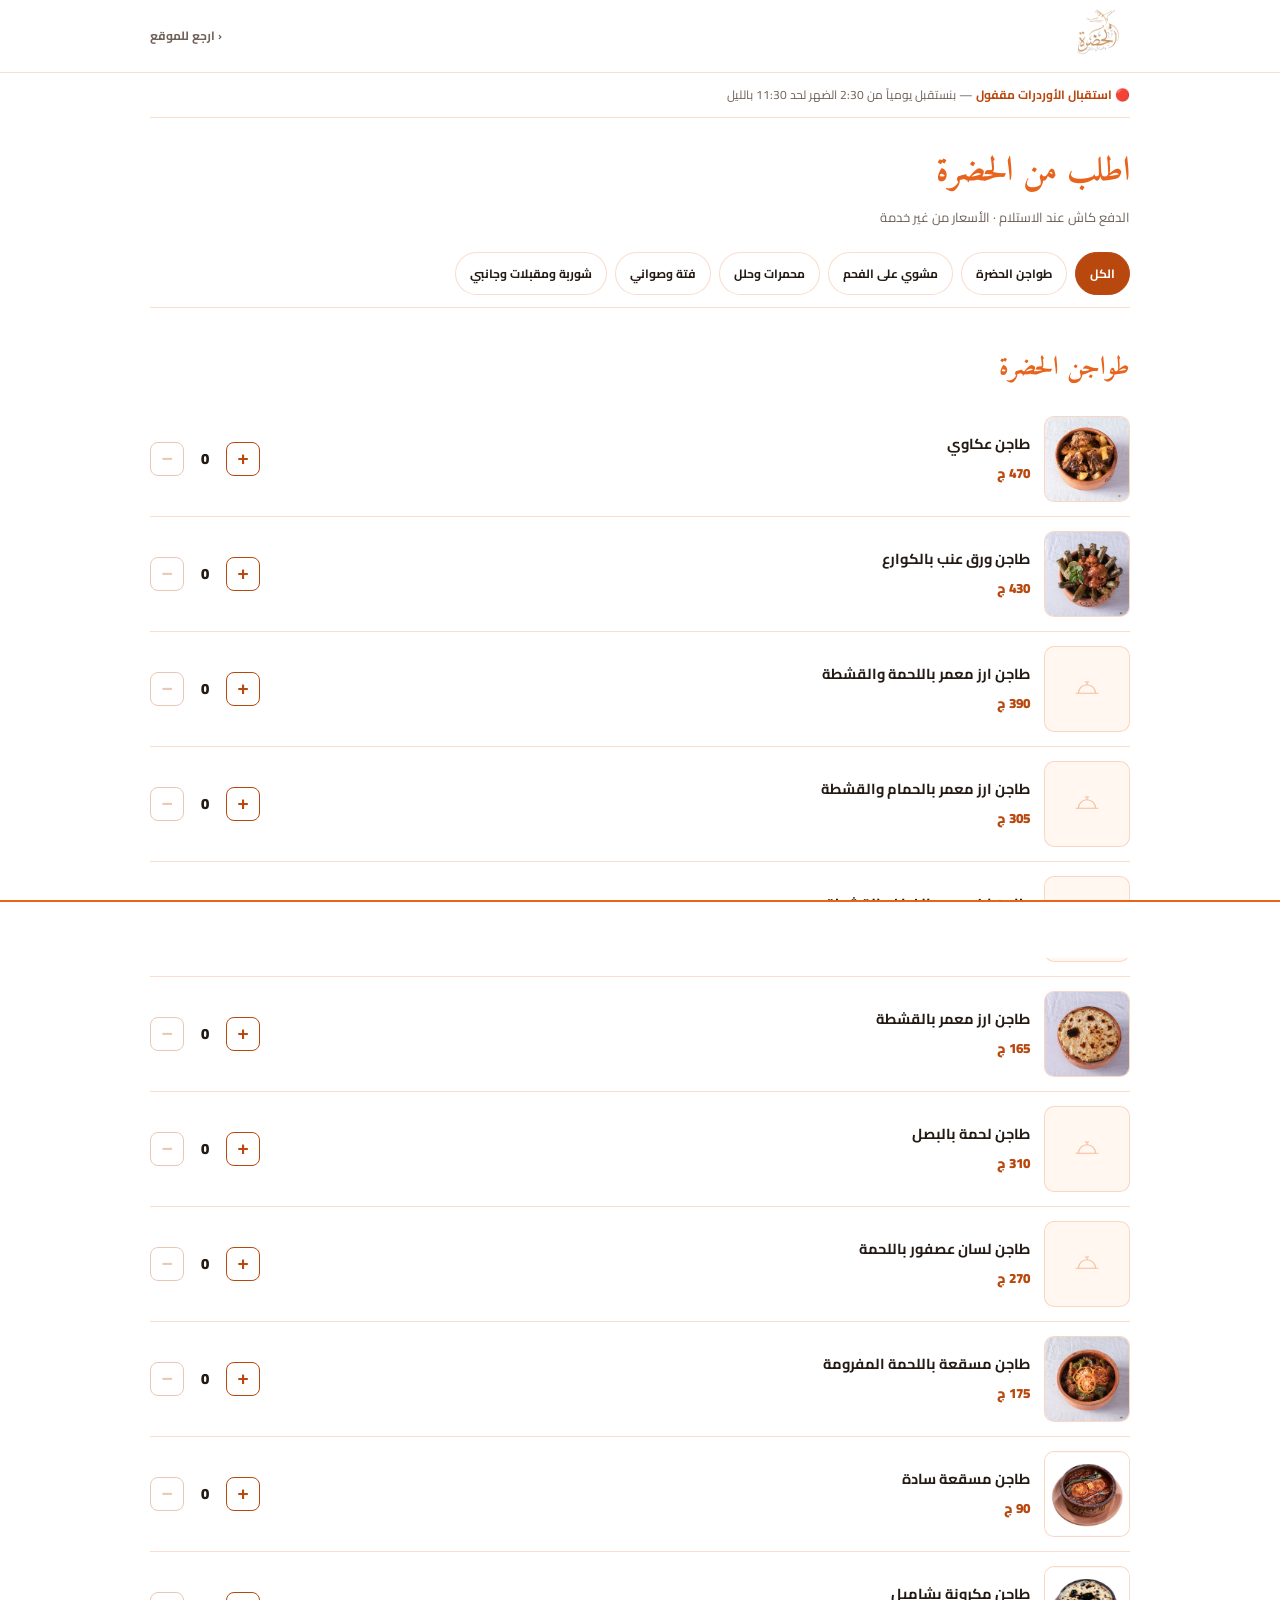
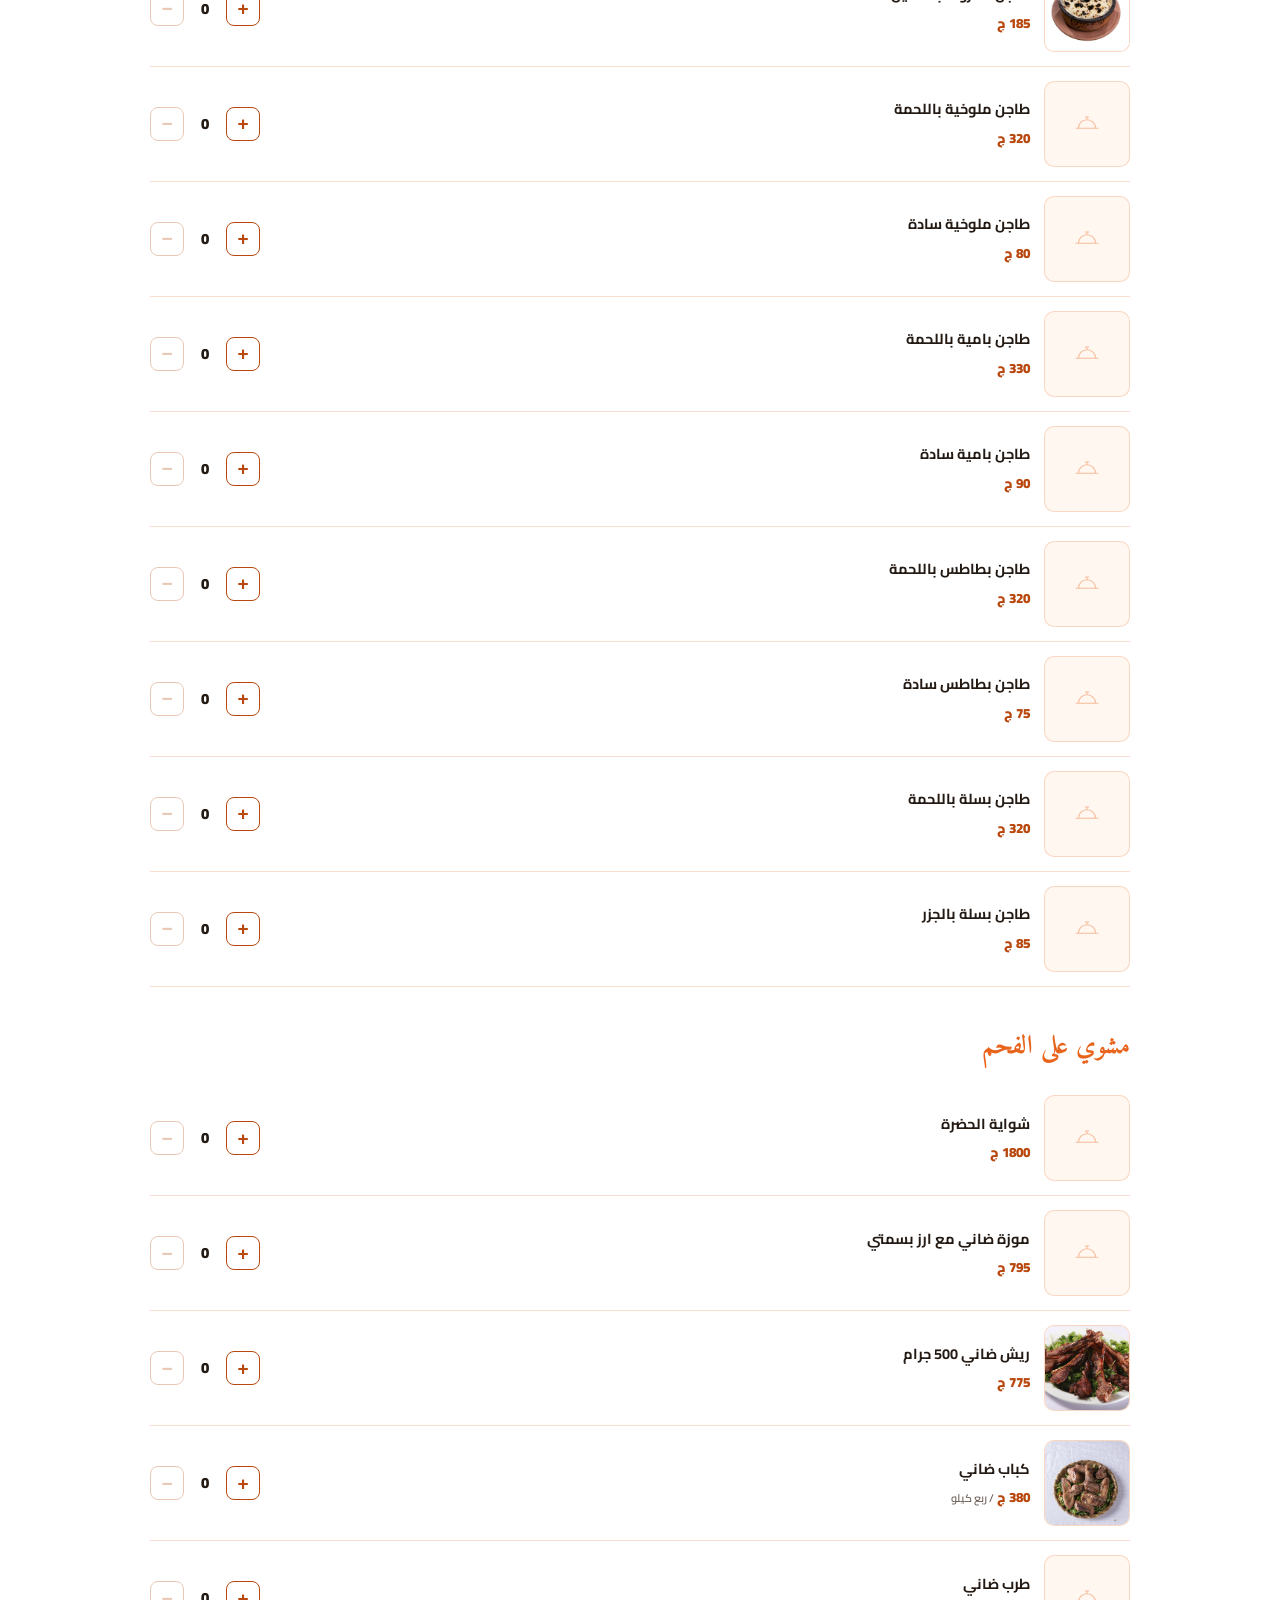
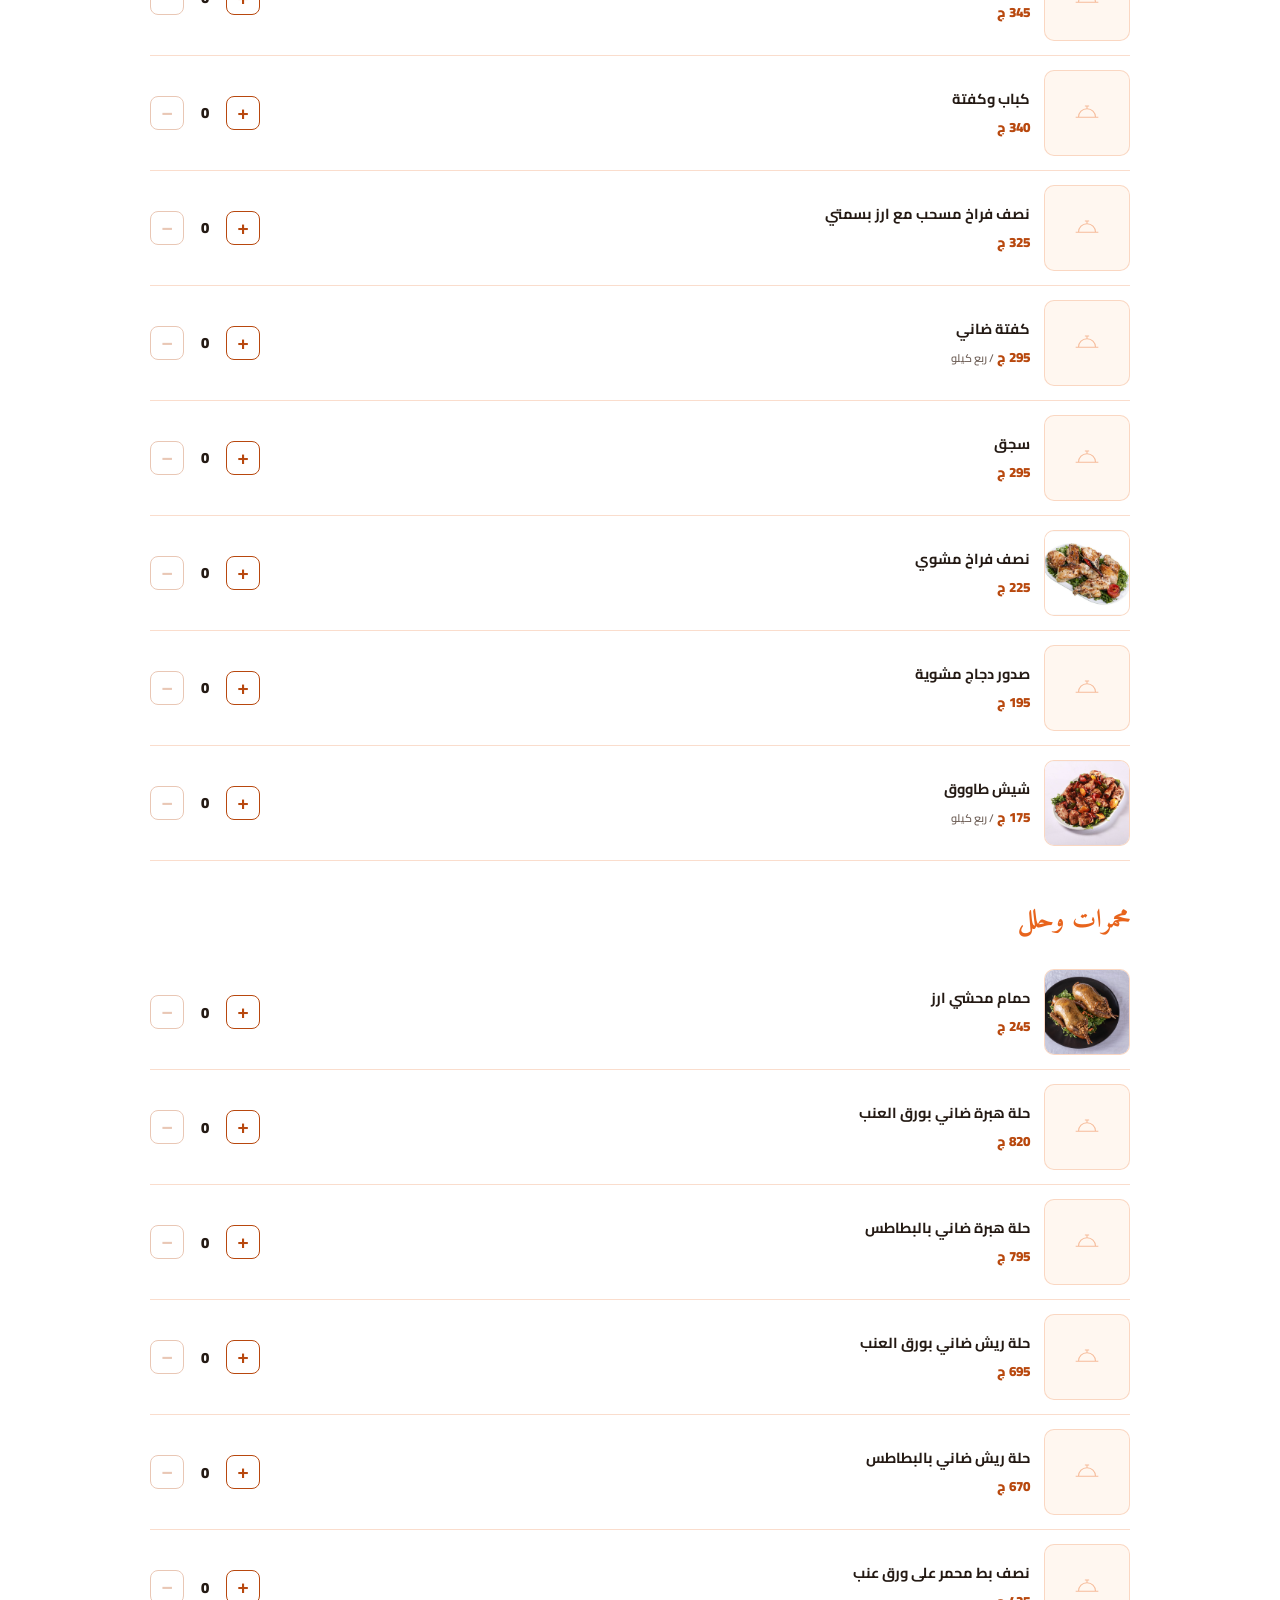
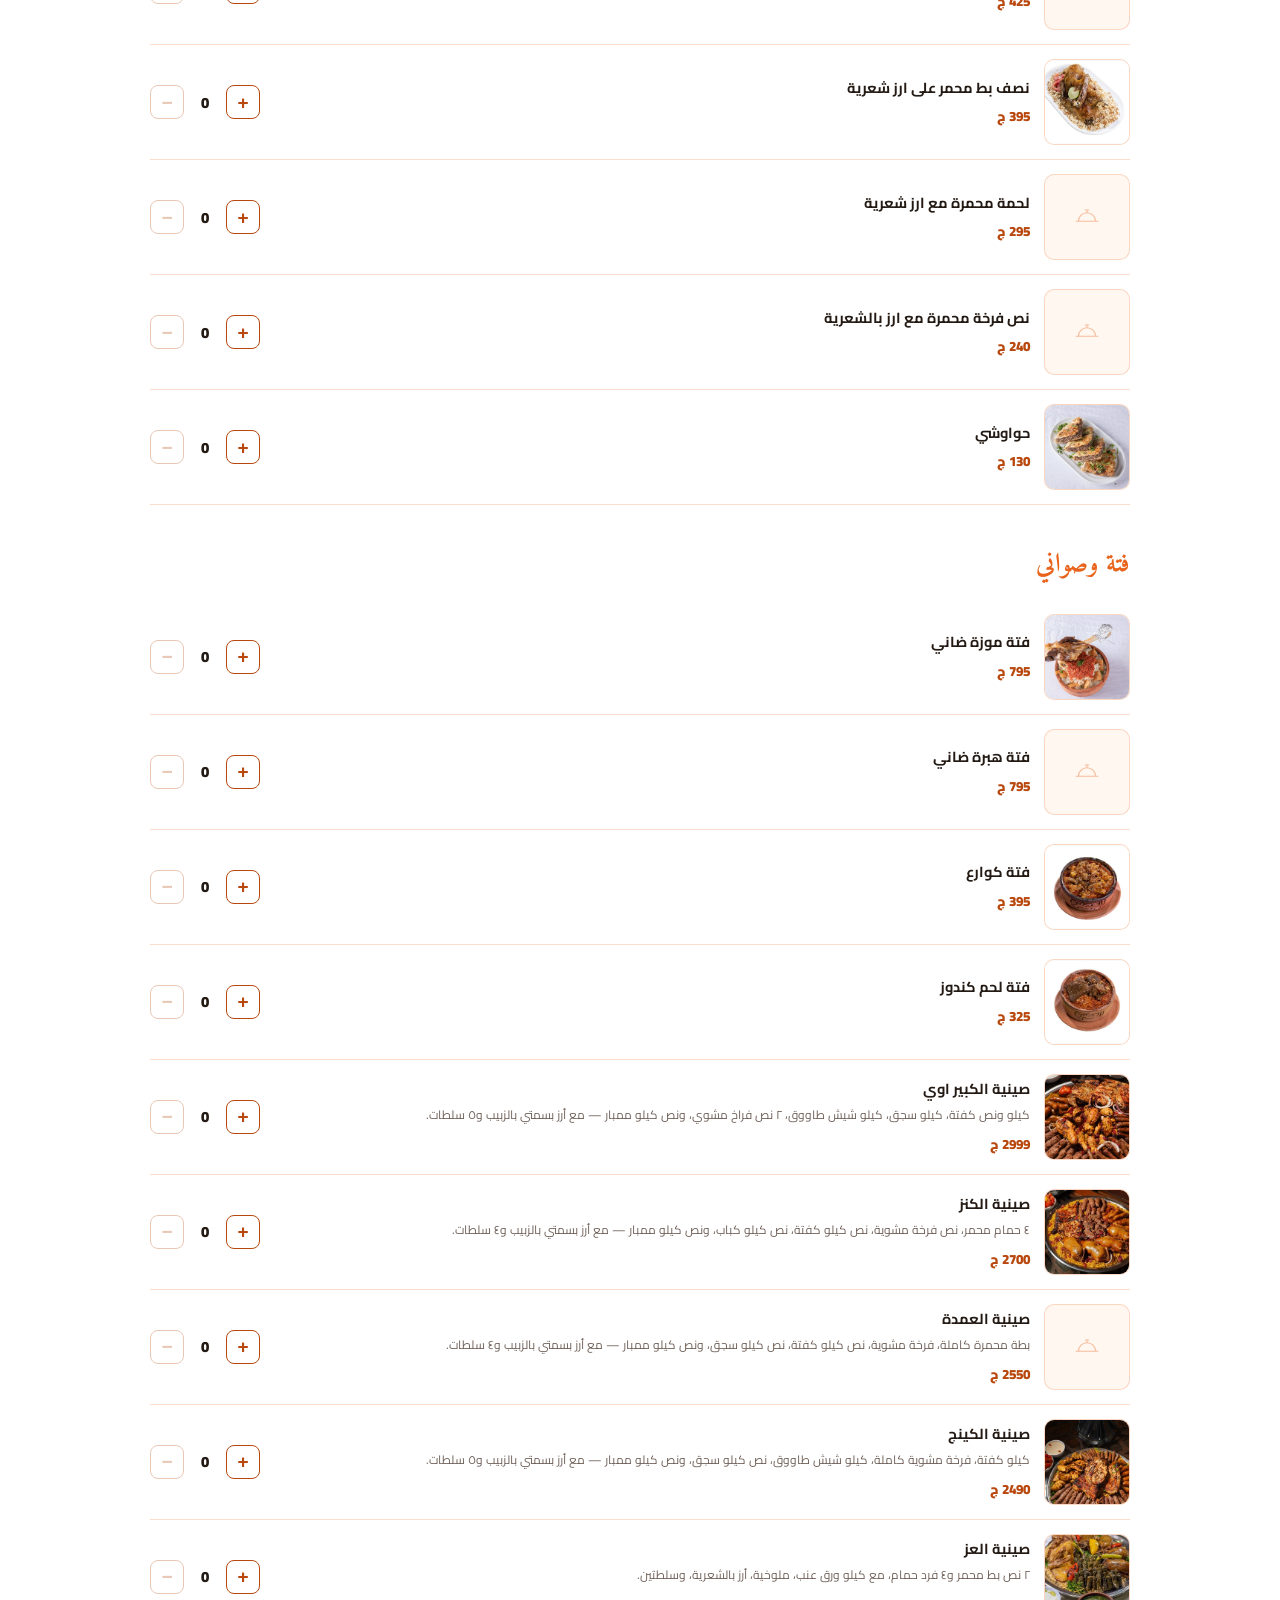
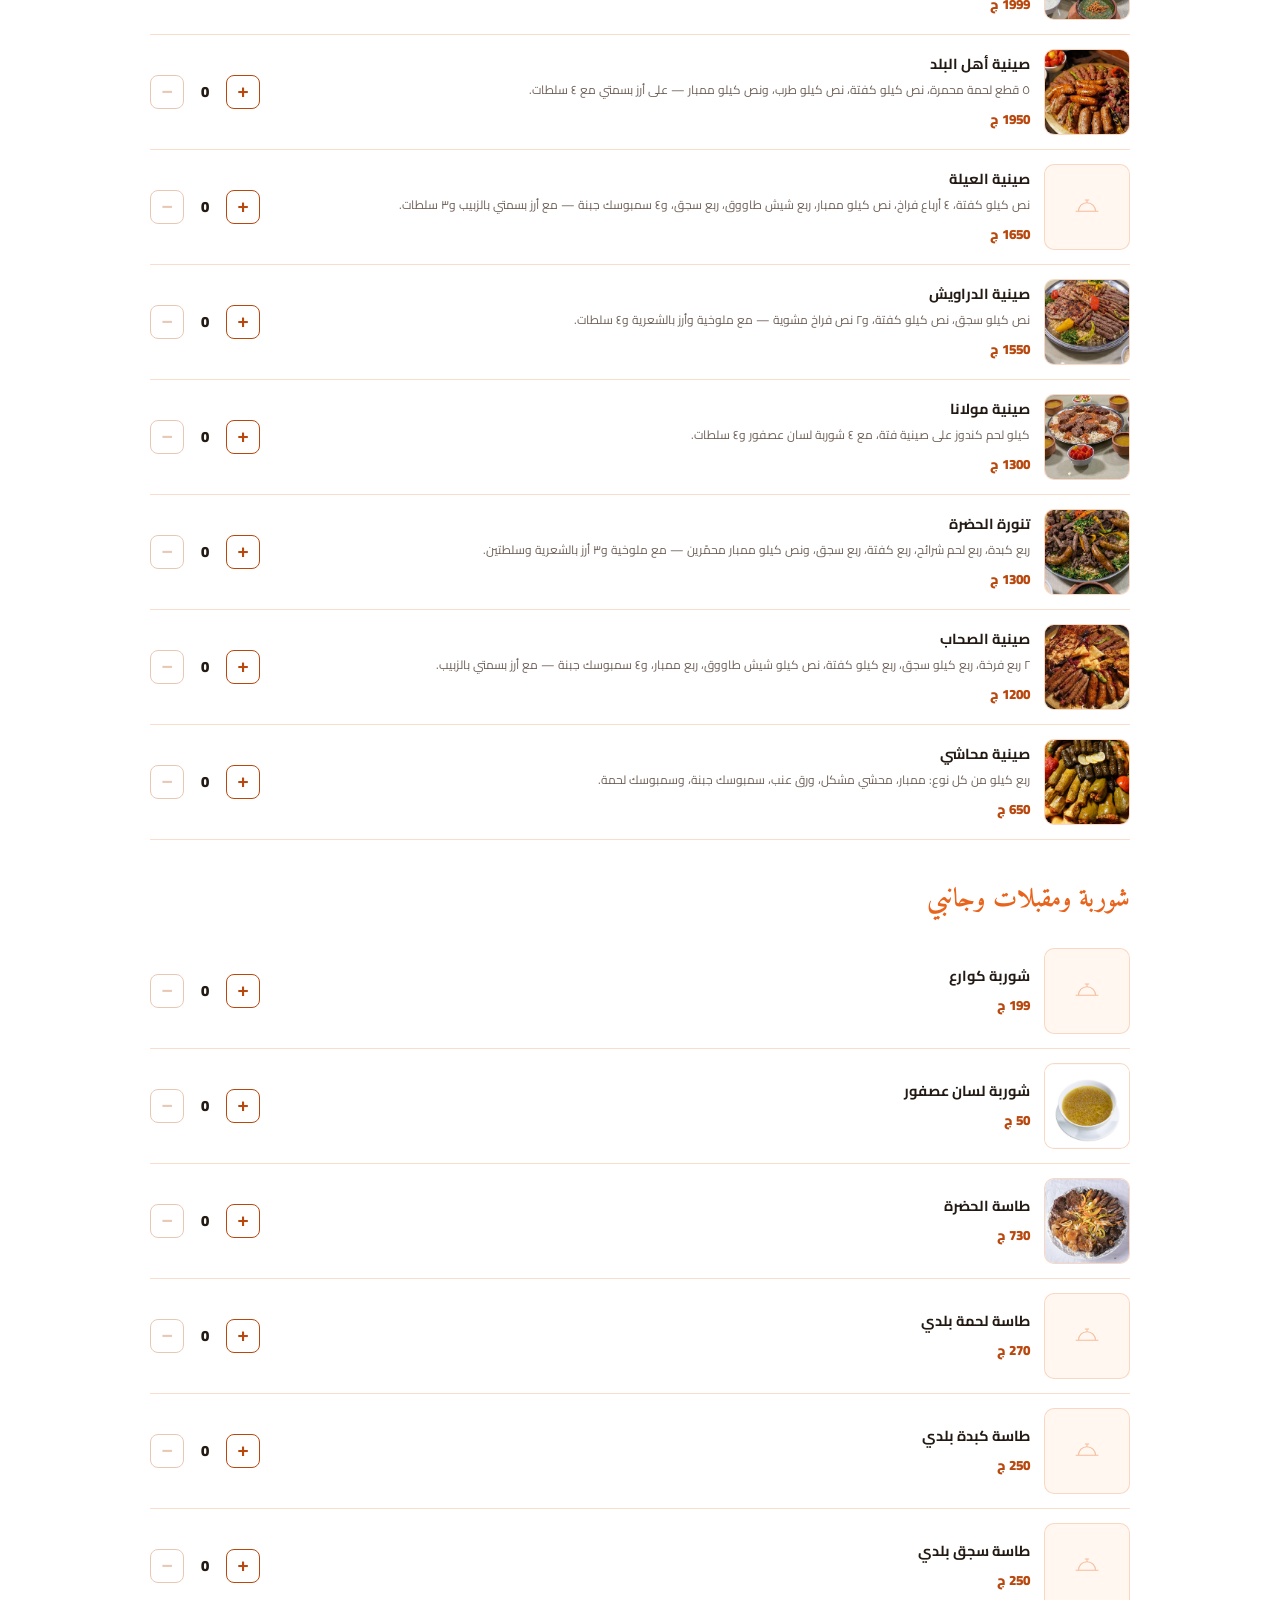
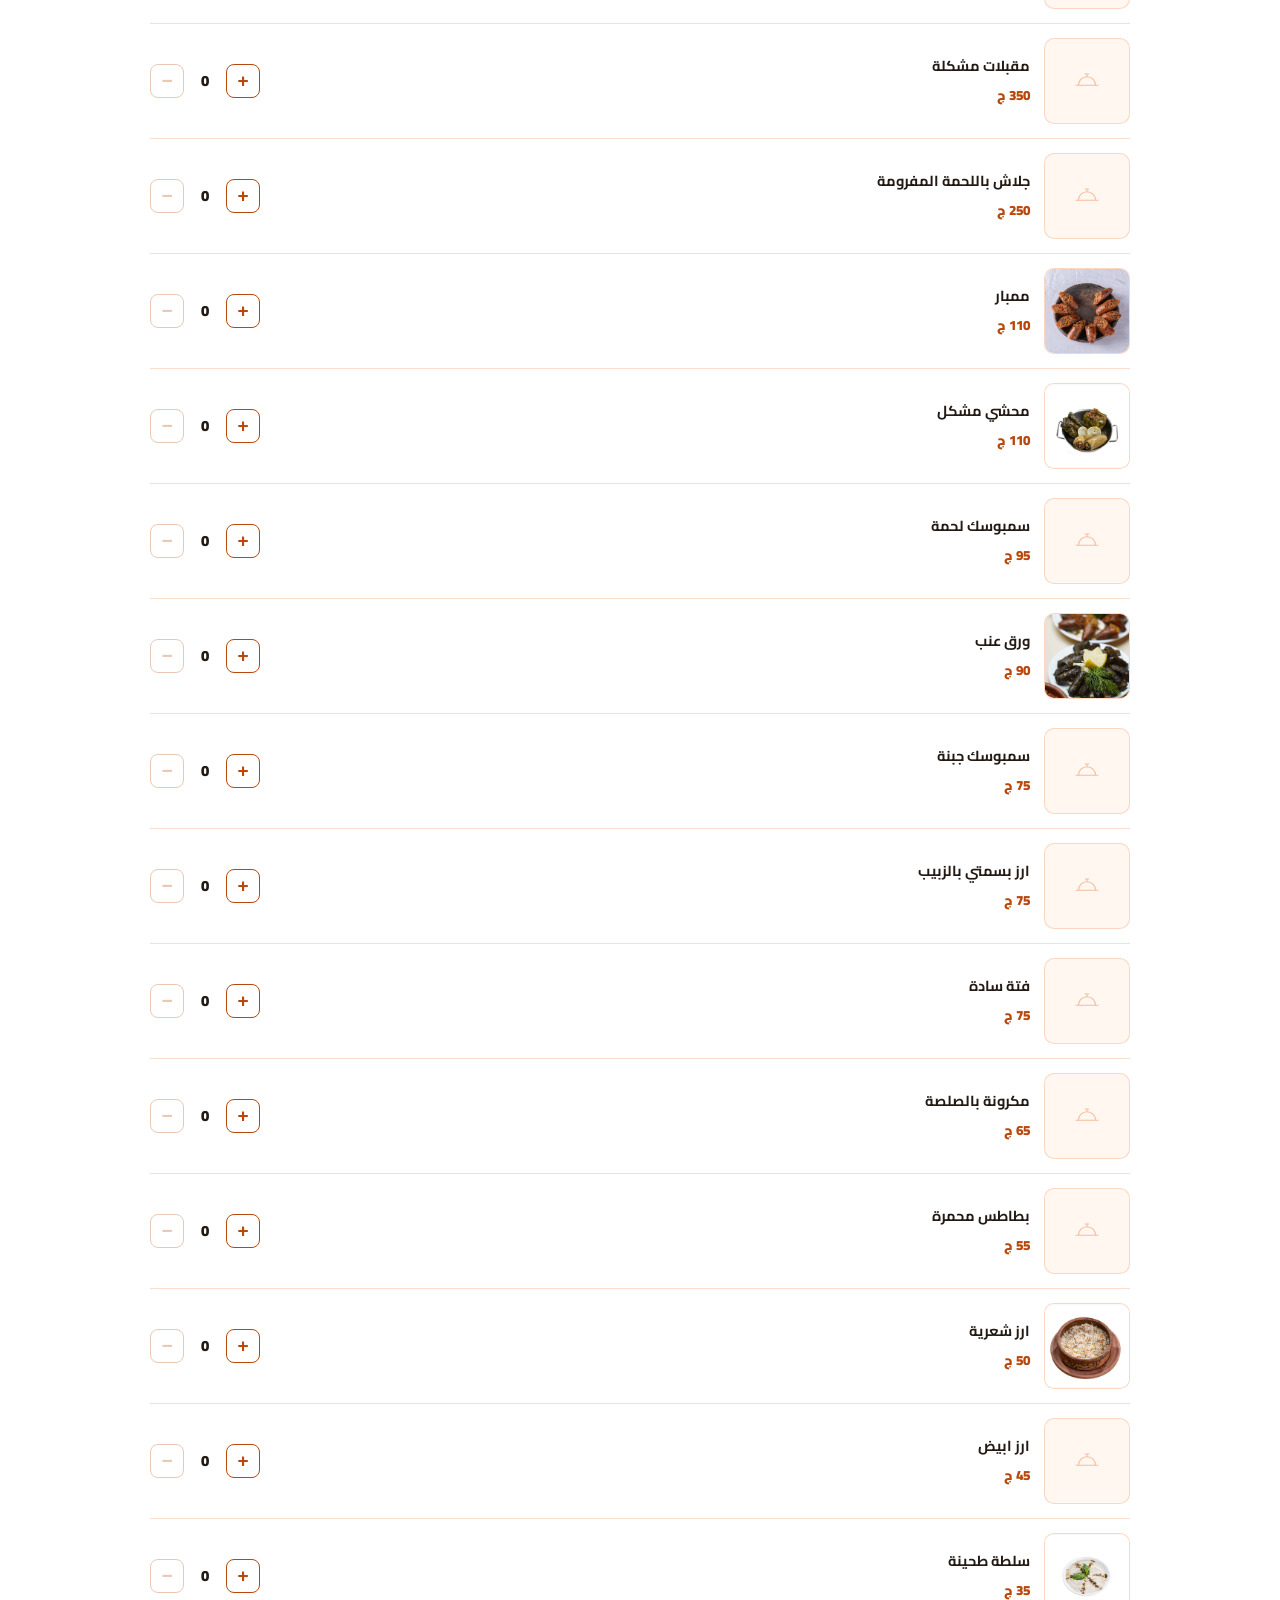
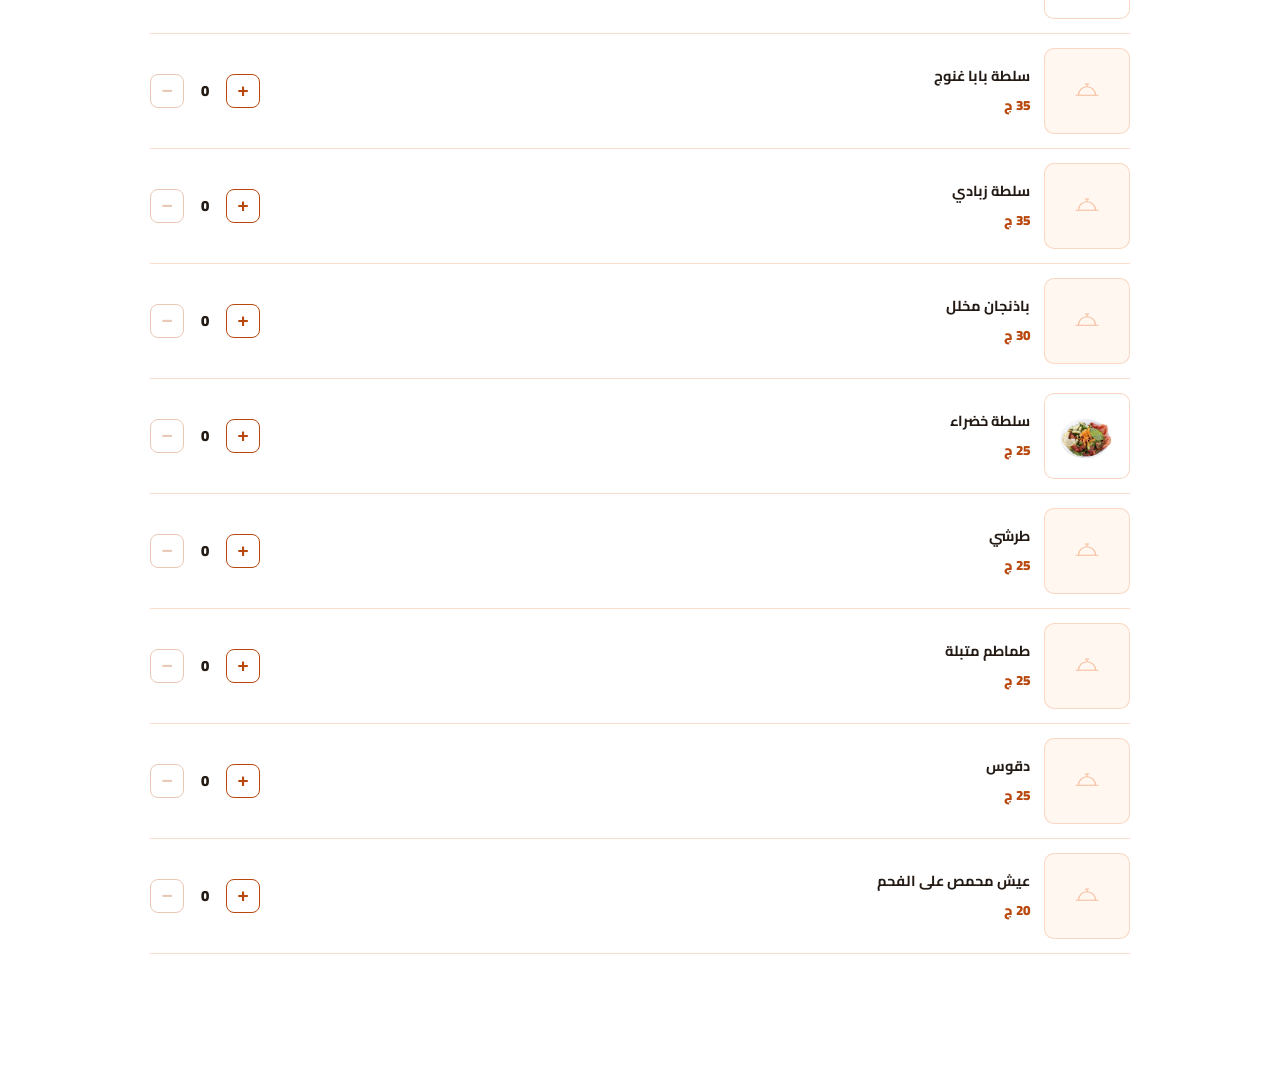
==== order.html @ b111dace "تحديث الموقع — 2026-09-20 16:50" ====
<!doctype html>
<html lang="ar" dir="rtl">
<head>
<meta charset="utf-8">
<meta name="viewport" content="width=device-width, initial-scale=1">
<meta name="theme-color" content="#ffffff">
<title>اطلب من الحضرة — توصيل مدينة نصر ومصر الجديدة</title>
<meta name="description" content="اطلب أكل الحضرة أونلاين — طواجن ومشاوي فحم ومحمرات وصواني. توصيل لـ57 منطقة، الدفع كاش عند الاستلام.">
<link rel="canonical" href="https://elhadragroup.com/order.html">
<link rel="icon" type="image/png" sizes="192x192" href="img/icon-192.png">
<link rel="apple-touch-icon" href="img/icon-192.png">
<link rel="preconnect" href="https://fonts.googleapis.com">
<link rel="preconnect" href="https://fonts.gstatic.com" crossorigin>
<link href="https://fonts.googleapis.com/css2?family=Amiri:wght@400;700&family=Cairo:wght@400;600;700;800;900&display=swap" rel="stylesheet">
<style>
:root{--bg:#ffffff;--surface:#fff7f0;--orange:#e8641c;--orange-deep:#b8480e;--ink:#241a14;--muted:#6f6058;--line:rgba(232,100,28,.22);--err:#c0392b}
*{box-sizing:border-box}
html,body{margin:0;padding:0}
body{background:var(--bg);color:var(--ink);font-family:"Cairo",system-ui,sans-serif;font-size:15px;line-height:1.7;padding-bottom:120px}
a{color:var(--orange-deep)}
.shell{width:min(calc(100% - 28px),980px);margin-inline:auto}
header.top{position:sticky;top:0;z-index:50;background:rgba(255,255,255,.97);border-bottom:1px solid var(--line);backdrop-filter:blur(6px)}
.top-in{display:flex;align-items:center;justify-content:space-between;gap:14px;min-height:66px}
.top-in img{width:64px;height:64px;object-fit:contain}
.back{font-size:12px;font-weight:700;color:var(--muted);text-decoration:none}
.hours{padding:12px 0;font-size:12px;color:var(--muted);border-bottom:1px solid var(--line)}
.hours b{color:var(--orange-deep)}
h1{font-family:"Amiri",serif;font-size:34px;margin:26px 0 4px;color:var(--orange)}
.sub{margin:0 0 12px;font-size:13px;color:var(--muted)}
.discount-badge{margin:0 0 18px;padding:10px 14px;background:var(--surface);border:1px solid var(--orange);border-radius:8px;font-size:13px;color:var(--ink)}
.discount-badge b{color:var(--orange-deep);font-weight:900}
.bar .sum b s{color:var(--muted);font-weight:600;font-size:13px;margin-inline-end:6px}
.tot.discount-row{color:var(--orange-deep);padding-top:0}
[hidden]{display:none!important}
.coupon-in{display:flex;gap:8px}
.coupon-in input{flex:1;text-transform:uppercase;letter-spacing:.5px;direction:ltr;text-align:right}
.coupon-in button{flex:0 0 auto;padding:0 18px;border:1px solid var(--orange-deep);background:var(--bg);color:var(--orange-deep);font:900 13px "Cairo",sans-serif;cursor:pointer;border-radius:8px}
.coupon-msg{min-height:0;margin:6px 0 0;font-size:12px;font-weight:700}
.coupon-msg.ok{color:var(--orange-deep)}
.coupon-msg.bad{color:var(--err)}
.cats{position:sticky;top:66px;z-index:40;display:flex;gap:8px;overflow-x:auto;padding:12px 0;background:var(--bg);border-bottom:1px solid var(--line);scrollbar-width:none}
.cats::-webkit-scrollbar{display:none}
.cats button{flex:0 0 auto;padding:9px 14px;border:1px solid var(--line);background:var(--bg);color:var(--ink);font:700 12px "Cairo",sans-serif;cursor:pointer;border-radius:999px}
.cats button.on{background:var(--orange-deep);color:#fff;border-color:var(--orange-deep)}
h2.cat{font-family:"Amiri",serif;font-size:26px;color:var(--orange);margin:30px 0 12px;padding-top:8px}
.item{display:grid;grid-template-columns:86px 1fr auto;gap:14px;align-items:center;padding:14px 0;border-bottom:1px solid var(--line)}
.thumb{width:86px;height:86px;border-radius:10px;overflow:hidden;background:var(--surface);border:1px solid var(--line)}
.thumb img{width:100%;height:100%;object-fit:cover;display:block}
.thumb.empty{display:flex;align-items:center;justify-content:center}
.thumb.empty svg{width:34px;height:34px;stroke:var(--orange);opacity:.4;fill:none;stroke-width:1.5}
.item h3{margin:0 0 3px;font-size:14.5px;font-weight:700;color:var(--ink)}
.item .desc{margin:0 0 6px;font-size:12px;color:var(--muted);line-height:1.65}
.item .price{font-size:13.5px;color:var(--orange-deep);font-weight:900}
.item .price small{color:var(--muted);font-weight:600;font-size:11px}
.step{display:flex;align-items:center;gap:10px}
.step button{width:34px;height:34px;border:1px solid var(--orange-deep);background:var(--bg);color:var(--orange-deep);font-size:19px;font-weight:900;line-height:1;cursor:pointer;border-radius:8px}
.step button:disabled{opacity:.3;cursor:default}
.step .q{min-width:22px;text-align:center;font-weight:900}
.bar{position:fixed;left:0;right:0;bottom:0;z-index:60;background:var(--bg);border-top:1px solid var(--orange);padding:12px 0;box-shadow:0 -6px 24px rgba(36,26,20,.08)}
.bar-in{display:flex;align-items:center;justify-content:space-between;gap:14px}
.bar .sum{font-size:12px;color:var(--muted)}
.bar .sum b{display:block;font-size:17px;color:var(--orange-deep)}
.wabtn{padding:13px 22px;border:0;background:var(--orange-deep);color:#fff;font:900 14px "Cairo",sans-serif;cursor:pointer;border-radius:8px}
.wabtn:disabled{opacity:.5;cursor:default}
.mask{position:fixed;inset:0;z-index:70;background:rgba(36,26,20,.55);display:none}
.mask.on{display:block}
.sheet{position:fixed;left:0;right:0;bottom:0;z-index:80;max-height:92vh;overflow-y:auto;background:var(--bg);border-top:2px solid var(--orange);transform:translateY(100%);transition:transform .25s}
.sheet.on{transform:none}
.sheet-in{width:min(calc(100% - 28px),620px);margin-inline:auto;padding:22px 0 34px}
.sheet h3{display:flex;align-items:center;gap:8px;font-family:"Amiri",serif;font-size:24px;color:var(--orange);margin:0 0 14px}
.lines{margin:0 0 16px;font-size:13px}
.lines div{display:flex;justify-content:space-between;gap:10px;padding:5px 0;border-bottom:1px solid var(--line)}
.tot{display:flex;justify-content:space-between;font-size:15px;font-weight:900;color:var(--ink);padding:10px 0 16px}
label{display:block;margin:12px 0 5px;font-size:12px;font-weight:700;color:var(--orange-deep)}
input,select,textarea{width:100%;padding:12px;background:var(--bg);border:1px solid var(--line);color:var(--ink);font:400 14px "Cairo",sans-serif;border-radius:8px}
input.err,select.err,textarea.err{border-color:var(--err)}
textarea{min-height:74px;resize:vertical}
.msg{display:none;margin:14px 0 0;padding:11px;background:#fdecea;border:1px solid var(--err);color:#8c2a1e;font-size:13px;border-radius:8px}
.msg.on{display:block}
.note{margin:14px 0 0;font-size:12px;color:var(--muted);line-height:1.9}
.closed{margin:0 0 16px;padding:12px;background:#fdecea;border:1px solid var(--err);color:#8c2a1e;font-size:13px;border-radius:8px}
.x{background:none;border:0;color:var(--muted);font-size:26px;cursor:pointer;margin-inline-start:auto;line-height:1}
@media(max-width:520px){h1{font-size:28px}.item{grid-template-columns:66px 1fr auto;gap:10px}.thumb{width:66px;height:66px}.item .desc{font-size:11.5px}}
</style>
  <script>
  /* كود الخصم من اللينك (?code=): نشيله من العنوان قبل pixel.js، عشان PageView بيبعت
     عنوان الصفحة لميتا والكود سري. التحقق منه بيحصل تحت (runCoupon). */
  (function () {
    try {
      var u = new URL(location.href), c = u.searchParams.get('code');
      if (c === null) return;
      window.ehUrlCoupon = c;
      u.searchParams.delete('code');
      history.replaceState(history.state, '', u.pathname + u.search + u.hash);
    } catch (e) {}
  })();
  </script>
  <script src="pixel.js"></script>
</head>
<body>
<noscript><img height="1" width="1" style="display:none" alt=""
  src="https://www.facebook.com/tr?id=423846121992439&ev=PageView&noscript=1"></noscript>
<header class="top"><div class="shell top-in">
  <a href="index.html" aria-label="الحضرة"><img src="img/logo.png" alt="شعار الحضرة" width="64" height="64"></a>
  <a class="back" href="index.html">‹ ارجع للموقع</a>
</div></header>

<div class="shell">
  <div class="hours" id="hoursNote"></div>
  <h1>اطلب من الحضرة</h1>
  <p class="sub">الدفع كاش عند الاستلام · الأسعار من غير خدمة</p>
</div>

<div class="shell"><div class="cats" id="cats"></div></div>
<div class="shell" id="menu"></div>

<div class="bar" id="bar" hidden><div class="shell bar-in">
  <div class="sum"><span id="barCount">0 صنف</span><b id="barTotal">0 ج</b></div>
  <button class="wabtn" id="openSheet" type="button">اتمم الأوردر</button>
</div></div>

<div class="mask" id="mask"></div>
<section class="sheet" id="sheet" aria-hidden="true"><div class="sheet-in" id="sheetIn"></div></section>

<script src="order-client.js"></script>
<script>
var MENU = [
 {
  "key": "tajin",
  "label": "طواجن الحضرة",
  "items": [
   {
    "id": "i1",
    "n": "طاجن عكاوي",
    "d": "عكاوي بقري مع خلطة الحضرة، بصل، طماطم، وبطاطس.",
    "p": 470,
    "unit": "",
    "img": "dish-tagen-okawi.jpg"
   },
   {
    "id": "i2",
    "n": "طاجن ورق عنب بالكوارع",
    "d": "ورق عنب محشو أرز خاص مع كوارع وصوص طماطم بالثوم.",
    "p": 430,
    "unit": "",
    "img": "dish-warak-enab-kawaree.jpg"
   },
   {
    "id": "i3",
    "n": "طاجن ارز معمر باللحمة والقشطة",
    "d": "أرز مصري بالقشطة ومكعبات لحم بقري بجوزة الطيب.",
    "p": 390,
    "unit": "",
    "img": ""
   },
   {
    "id": "i4",
    "n": "طاجن ارز معمر بالحمام والقشطة",
    "d": "أرز مصري بالقشطة وقطع الحمام بجوزة الطيب.",
    "p": 305,
    "unit": "",
    "img": ""
   },
   {
    "id": "i5",
    "n": "طاجن ارز معمر بالفراخ والقشطة",
    "d": "نفس الأرز المعمّر، بس بشرائح صدور الفراخ.",
    "p": 270,
    "unit": "",
    "img": ""
   },
   {
    "id": "i6",
    "n": "طاجن ارز معمر بالقشطة",
    "d": "أرز مصري متشرّب قشطة، بيتحمّر في الفرن لحد ما وشه يستوي.",
    "p": 165,
    "unit": "",
    "img": "dish-roz-moammar.jpg"
   },
   {
    "id": "i7",
    "n": "طاجن لحمة بالبصل",
    "d": "لحمة بتستوي على نار هادية مع بصل كتير لحد ما تبقى طرية.",
    "p": 310,
    "unit": "",
    "img": ""
   },
   {
    "id": "i8",
    "n": "طاجن لسان عصفور باللحمة",
    "d": "لسان عصفور في مرقة اللحمة، بيتحمّر في الفرن.",
    "p": 270,
    "unit": "",
    "img": ""
   },
   {
    "id": "i9",
    "n": "طاجن مسقعة باللحمة المفرومة",
    "d": "شرائح باذنجان مقلي بطبقات مع لحم مفروم وصوص طماطم.",
    "p": 175,
    "unit": "",
    "img": "dish-mosaqaa-lahma.jpg"
   },
   {
    "id": "i10",
    "n": "طاجن مسقعة سادة",
    "d": "شرائح باذنجان مقلي في صوص طماطم — نفس المسقعة من غير لحمة.",
    "p": 90,
    "unit": "",
    "img": "dish-mosaqaa-sada.jpg"
   },
   {
    "id": "i11",
    "n": "طاجن مكرونة بشاميل",
    "d": "مكرونة بالبشاميل، بتتحمّر لحد ما وشها يبقى دهبي.",
    "p": 185,
    "unit": "",
    "img": "dish-macarona-bechamel.jpg"
   },
   {
    "id": "i12",
    "n": "طاجن ملوخية باللحمة",
    "d": "ملوخية خضراء بالثوم والكزبرة، ومعاها قطع لحمة.",
    "p": 320,
    "unit": "",
    "img": ""
   },
   {
    "id": "i13",
    "n": "طاجن ملوخية سادة",
    "d": "ملوخية خضراء بالثوم والكزبرة.",
    "p": 80,
    "unit": "",
    "img": ""
   },
   {
    "id": "i14",
    "n": "طاجن بامية باللحمة",
    "d": "بامية في صوص طماطم مع قطع لحمة.",
    "p": 330,
    "unit": "",
    "img": ""
   },
   {
    "id": "i15",
    "n": "طاجن بامية سادة",
    "d": "بامية في صوص طماطم بالثوم.",
    "p": 90,
    "unit": "",
    "img": ""
   },
   {
    "id": "i16",
    "n": "طاجن بطاطس باللحمة",
    "d": "شرائح بطاطس في صوص طماطم مع قطع لحمة.",
    "p": 320,
    "unit": "",
    "img": ""
   },
   {
    "id": "i17",
    "n": "طاجن بطاطس سادة",
    "d": "شرائح بطاطس في صوص طماطم.",
    "p": 75,
    "unit": "",
    "img": ""
   },
   {
    "id": "i18",
    "n": "طاجن بسلة باللحمة",
    "d": "بسلة وجزر في صوص طماطم مع قطع لحمة.",
    "p": 320,
    "unit": "",
    "img": ""
   },
   {
    "id": "i19",
    "n": "طاجن بسلة بالجزر",
    "d": "بسلة وجزر مكعبات في صوص طماطم.",
    "p": 85,
    "unit": "",
    "img": ""
   }
  ]
 },
 {
  "key": "grill",
  "label": "مشوي على الفحم",
  "items": [
   {
    "id": "i20",
    "n": "شواية الحضرة",
    "d": "تشكيلة من الريش الضاني والكباب والكفتة والشيش طاووق — تتقدم مع أرز بسمتي و٤ سلطات.",
    "p": 1800,
    "unit": "",
    "img": ""
   },
   {
    "id": "i21",
    "n": "موزة ضاني مع ارز بسمتي",
    "d": "موزة ضاني مشوية على الفحم، وجنبها أرز بسمتي أصفر.",
    "p": 795,
    "unit": "",
    "img": ""
   },
   {
    "id": "i22",
    "n": "ريش ضاني 500 جرام",
    "d": "ريش ضاني بتتبيلة الحضرة الخاصة.",
    "p": 775,
    "unit": "",
    "img": "dish-rish-dany.jpg"
   },
   {
    "id": "i23",
    "n": "كباب ضاني",
    "d": "مكعبات لحم ضاني بلدي مشوية على الفحم.",
    "p": 380,
    "unit": "/ ربع كيلو",
    "img": "dish-kabab-dany.jpg"
   },
   {
    "id": "i24",
    "n": "طرب ضاني",
    "d": "لحم مفروم ملفوف في الشحمة، بتسيح على الفحم وتدي طعم مميز.",
    "p": 345,
    "unit": "",
    "img": ""
   },
   {
    "id": "i25",
    "n": "كباب وكفتة",
    "d": "نص كباب ونص كفتة على الفحم — لو مش عارف تختار.",
    "p": 340,
    "unit": "",
    "img": ""
   },
   {
    "id": "i26",
    "n": "نصف فراخ مسحب مع ارز بسمتي",
    "d": "نص فرخة مسحّبة من العضم، مشوية ومعاها أرز بسمتي.",
    "p": 325,
    "unit": "",
    "img": ""
   },
   {
    "id": "i27",
    "n": "كفتة ضاني",
    "d": "لحم ضاني مفروم مشوي على السيخ.",
    "p": 295,
    "unit": "/ ربع كيلو",
    "img": ""
   },
   {
    "id": "i28",
    "n": "سجق",
    "d": "سجق شرقي مشوي على الفحم.",
    "p": 295,
    "unit": "",
    "img": ""
   },
   {
    "id": "i29",
    "n": "نصف فراخ مشوي",
    "d": "نصف فرخة مشوية على الفحم.",
    "p": 225,
    "unit": "",
    "img": "dish-nos-farkha.jpg"
   },
   {
    "id": "i30",
    "n": "صدور دجاج مشوية",
    "d": "صدور فراخ متبّلة ومشوية على الفحم.",
    "p": 195,
    "unit": "",
    "img": ""
   },
   {
    "id": "i31",
    "n": "شيش طاووق",
    "d": "مكعبات صدور فراخ متبّلة ومشوية على الفحم.",
    "p": 175,
    "unit": "/ ربع كيلو",
    "img": "dish-shish-tawook.jpg"
   }
  ]
 },
 {
  "key": "oven",
  "label": "محمرات وحلل",
  "items": [
   {
    "id": "i32",
    "n": "حمام محشي ارز",
    "d": "حمام محشو أرز مصري بالقرفة وجوزة الطيب — يتقدم مع بطاطس محمرة.",
    "p": 245,
    "unit": "",
    "img": "dish-hamam.jpg"
   },
   {
    "id": "i33",
    "n": "حلة هبرة ضاني بورق العنب",
    "d": "هبرة ضاني بتستوي في الحلة على مهل مع ورق العنب.",
    "p": 820,
    "unit": "",
    "img": ""
   },
   {
    "id": "i34",
    "n": "حلة هبرة ضاني بالبطاطس",
    "d": "هبرة ضاني بتستوي في الحلة على مهل مع البطاطس.",
    "p": 795,
    "unit": "",
    "img": ""
   },
   {
    "id": "i35",
    "n": "حلة ريش ضاني بورق العنب",
    "d": "ريش ضاني في الحلة مع ورق العنب.",
    "p": 695,
    "unit": "",
    "img": ""
   },
   {
    "id": "i36",
    "n": "حلة ريش ضاني بالبطاطس",
    "d": "ريش ضاني في الحلة مع البطاطس.",
    "p": 670,
    "unit": "",
    "img": ""
   },
   {
    "id": "i37",
    "n": "نصف بط محمر على ورق عنب",
    "d": "نص بطة محمّرة، متقدّمة على فرشة ورق عنب.",
    "p": 425,
    "unit": "",
    "img": ""
   },
   {
    "id": "i38",
    "n": "نصف بط محمر على ارز شعرية",
    "d": "نص بطة محمّرة مع أرز بالشعرية.",
    "p": 395,
    "unit": "",
    "img": "dish-half-duck.jpg"
   },
   {
    "id": "i39",
    "n": "لحمة محمرة مع ارز شعرية",
    "d": "شرائح لحم بقري متبّلة بالبصل والبهارات.",
    "p": 295,
    "unit": "",
    "img": ""
   },
   {
    "id": "i40",
    "n": "نص فرخة محمرة مع ارز بالشعرية",
    "d": "نص فرخة محمّرة في الفرن مع أرز بالشعرية.",
    "p": 240,
    "unit": "",
    "img": ""
   },
   {
    "id": "i41",
    "n": "حواوشي",
    "d": "لحم بقري مفروم مع بصل وفلفل وبهارات.",
    "p": 130,
    "unit": "",
    "img": "dish-hawawshi.jpg"
   }
  ]
 },
 {
  "key": "fatteh",
  "label": "فتة وصواني",
  "items": [
   {
    "id": "i42",
    "n": "فتة موزة ضاني",
    "d": "موزة مشوية مع أرز أبيض وعيش مقرمش بالثوم وصوص الفتة بالطماطم.",
    "p": 795,
    "unit": "",
    "img": "dish-fatta-moza.jpg"
   },
   {
    "id": "i43",
    "n": "فتة هبرة ضاني",
    "d": "هبرة ضاني على فتة بالعيش المحمّص بالثوم وصوص الفتة.",
    "p": 795,
    "unit": "",
    "img": ""
   },
   {
    "id": "i44",
    "n": "فتة كوارع",
    "d": "كوارع بقري مع أرز أبيض وعيش مقرمش بالثوم وصوص الفتة بالخل.",
    "p": 395,
    "unit": "",
    "img": "dish-fatta-kawaree.jpg"
   },
   {
    "id": "i45",
    "n": "فتة لحم كندوز",
    "d": "لحم بقري بلدي مع أرز أبيض وعيش مقرمش بالثوم وصوص الفتة.",
    "p": 325,
    "unit": "",
    "img": "dish-fatta-kandoz.jpg"
   },
   {
    "id": "i46",
    "n": "صينية الكبير اوي",
    "d": "كيلو ونص كفتة، كيلو سجق، كيلو شيش طاووق، ٢ نص فراخ مشوي، ونص كيلو ممبار — مع أرز بسمتي بالزبيب و٥ سلطات.",
    "p": 2999,
    "unit": "",
    "img": "dish-sinia-kebir.jpg"
   },
   {
    "id": "i47",
    "n": "صينية الكنز",
    "d": "٤ حمام محمر، نص فرخة مشوية، نص كيلو كفتة، نص كيلو كباب، ونص كيلو ممبار — مع أرز بسمتي بالزبيب و٤ سلطات.",
    "p": 2700,
    "unit": "",
    "img": "dish-sinia-kanz.jpg"
   },
   {
    "id": "i48",
    "n": "صينية العمدة",
    "d": "بطة محمرة كاملة، فرخة مشوية، نص كيلو كفتة، نص كيلو سجق، ونص كيلو ممبار — مع أرز بسمتي بالزبيب و٤ سلطات.",
    "p": 2550,
    "unit": "",
    "img": ""
   },
   {
    "id": "i49",
    "n": "صينية الكينج",
    "d": "كيلو كفتة، فرخة مشوية كاملة، كيلو شيش طاووق، نص كيلو سجق، ونص كيلو ممبار — مع أرز بسمتي بالزبيب و٥ سلطات.",
    "p": 2490,
    "unit": "",
    "img": "dish-sinia-king.jpg"
   },
   {
    "id": "i50",
    "n": "صينية العز",
    "d": "٢ نص بط محمر و٤ فرد حمام، مع كيلو ورق عنب، ملوخية، أرز بالشعرية، وسلطتين.",
    "p": 1999,
    "unit": "",
    "img": "dish-sinia-ezz.jpg"
   },
   {
    "id": "i51",
    "n": "صينية أهل البلد",
    "d": "٥ قطع لحمة محمرة، نص كيلو كفتة، نص كيلو طرب، ونص كيلو ممبار — على أرز بسمتي مع ٤ سلطات.",
    "p": 1950,
    "unit": "",
    "img": "dish-sinia-ahl-elbalad.jpg"
   },
   {
    "id": "i52",
    "n": "صينية العيلة",
    "d": "نص كيلو كفتة، ٤ أرباع فراخ، نص كيلو ممبار، ربع شيش طاووق، ربع سجق، و٤ سمبوسك جبنة — مع أرز بسمتي بالزبيب و٣ سلطات.",
    "p": 1650,
    "unit": "",
    "img": ""
   },
   {
    "id": "i53",
    "n": "صينية الدراويش",
    "d": "نص كيلو سجق، نص كيلو كفتة، و٢ نص فراخ مشوية — مع ملوخية وأرز بالشعرية و٤ سلطات.",
    "p": 1550,
    "unit": "",
    "img": "dish-sinia-darawish.jpg"
   },
   {
    "id": "i54",
    "n": "صينية مولانا",
    "d": "كيلو لحم كندوز على صينية فتة، مع ٤ شوربة لسان عصفور و٤ سلطات.",
    "p": 1300,
    "unit": "",
    "img": "dish-sinia-mawlana.jpg"
   },
   {
    "id": "i55",
    "n": "تنورة الحضرة",
    "d": "ربع كبدة، ربع لحم شرائح، ربع كفتة، ربع سجق، ونص كيلو ممبار محمّرين — مع ملوخية و٣ أرز بالشعرية وسلطتين.",
    "p": 1300,
    "unit": "",
    "img": "dish-tanoura-hadra.jpg"
   },
   {
    "id": "i56",
    "n": "صينية الصحاب",
    "d": "٢ ربع فرخة، ربع كيلو سجق، ربع كيلو كفتة، نص كيلو شيش طاووق، ربع ممبار، و٤ سمبوسك جبنة — مع أرز بسمتي بالزبيب.",
    "p": 1200,
    "unit": "",
    "img": "dish-sinia-so7ab.jpg"
   },
   {
    "id": "i57",
    "n": "صينية محاشي",
    "d": "ربع كيلو من كل نوع: ممبار، محشي مشكل، ورق عنب، سمبوسك جبنة، وسمبوسك لحمة.",
    "p": 650,
    "unit": "",
    "img": "dish-sinia-mahashi.jpg"
   }
  ]
 },
 {
  "key": "starter",
  "label": "شوربة ومقبلات وجانبي",
  "items": [
   {
    "id": "i58",
    "n": "شوربة كوارع",
    "d": "مرقة كوارع مع قطع الكوارع.",
    "p": 199,
    "unit": "",
    "img": ""
   },
   {
    "id": "i59",
    "n": "شوربة لسان عصفور",
    "d": "لسان عصفور في مرقة فراخ.",
    "p": 50,
    "unit": "",
    "img": "dish-shorbet-lesan.jpg"
   },
   {
    "id": "i60",
    "n": "طاسة الحضرة",
    "d": "تشكيلة الكبدة البقري وشرائح اللحم مع السجق وخلطة الحضرة المميزة.",
    "p": 730,
    "unit": "",
    "img": "dish-tasa-hadra.jpg"
   },
   {
    "id": "i61",
    "n": "طاسة لحمة بلدي",
    "d": "لحمة بلدي بتتحمّر في الطاسة مع البصل والتوابل.",
    "p": 270,
    "unit": "",
    "img": ""
   },
   {
    "id": "i62",
    "n": "طاسة كبدة بلدي",
    "d": "كبدة بلدي في الطاسة مع الفلفل والتوابل.",
    "p": 250,
    "unit": "",
    "img": ""
   },
   {
    "id": "i63",
    "n": "طاسة سجق بلدي",
    "d": "سجق بلدي بيتسوّى في الطاسة بصوص الطماطم.",
    "p": 250,
    "unit": "",
    "img": ""
   },
   {
    "id": "i64",
    "n": "مقبلات مشكلة",
    "d": "ورق عنب، ممبار، سمبوسك جبنة، وسمبوسك لحمة.",
    "p": 350,
    "unit": "",
    "img": ""
   },
   {
    "id": "i65",
    "n": "جلاش باللحمة المفرومة",
    "d": "ورق جلاش محشو لحمة مفرومة، بيتخبز لحد ما يقرمش.",
    "p": 250,
    "unit": "",
    "img": ""
   },
   {
    "id": "i66",
    "n": "ممبار",
    "d": "ممبار محشو أرز مصري متبّل.",
    "p": 110,
    "unit": "",
    "img": "dish-momabar.jpg"
   },
   {
    "id": "i67",
    "n": "محشي مشكل",
    "d": "أرز مصري في كوسة وباذنجان وفلفل رومي.",
    "p": 110,
    "unit": "",
    "img": "dish-mahshi-meshakel.jpg"
   },
   {
    "id": "i68",
    "n": "سمبوسك لحمة",
    "d": "سمبوسك مقلي محشو لحم مفروم.",
    "p": 95,
    "unit": "",
    "img": ""
   },
   {
    "id": "i69",
    "n": "ورق عنب",
    "d": "أرز مصري متبّل بالشبت والبقدونس والطماطم.",
    "p": 90,
    "unit": "",
    "img": "dish-warak-enab.jpg"
   },
   {
    "id": "i70",
    "n": "سمبوسك جبنة",
    "d": "سمبوسك مقلي محشو جبنة.",
    "p": 75,
    "unit": "",
    "img": ""
   },
   {
    "id": "i71",
    "n": "ارز بسمتي بالزبيب",
    "d": "أرز بسمتي أصفر بالزبيب.",
    "p": 75,
    "unit": "",
    "img": ""
   },
   {
    "id": "i72",
    "n": "فتة سادة",
    "d": "أرز أبيض وعيش محمّص بالثوم وصوص الفتة.",
    "p": 75,
    "unit": "",
    "img": ""
   },
   {
    "id": "i73",
    "n": "مكرونة بالصلصة",
    "d": "مكرونة في صلصة طماطم.",
    "p": 65,
    "unit": "",
    "img": ""
   },
   {
    "id": "i74",
    "n": "بطاطس محمرة",
    "d": "بطاطس مقلية ببهارات الحضرة.",
    "p": 55,
    "unit": "",
    "img": ""
   },
   {
    "id": "i75",
    "n": "ارز شعرية",
    "d": "أرز مصري بالشعرية المحمّرة بالزبدة.",
    "p": 50,
    "unit": "",
    "img": "dish-roz-sheireya.jpg"
   },
   {
    "id": "i76",
    "n": "ارز ابيض",
    "d": "أرز مصري أبيض.",
    "p": 45,
    "unit": "",
    "img": ""
   },
   {
    "id": "i77",
    "n": "سلطة طحينة",
    "d": "طحينة بالثوم والليمون والكمون.",
    "p": 35,
    "unit": "",
    "img": "dish-salata-tehina.jpg"
   },
   {
    "id": "i78",
    "n": "سلطة بابا غنوج",
    "d": "باذنجان مشوي بالطحينة والثوم.",
    "p": 35,
    "unit": "",
    "img": ""
   },
   {
    "id": "i79",
    "n": "سلطة زبادي",
    "d": "زبادي بالخيار والنعناع.",
    "p": 35,
    "unit": "",
    "img": ""
   },
   {
    "id": "i80",
    "n": "باذنجان مخلل",
    "d": "باذنجان محشو ومخلّل.",
    "p": 30,
    "unit": "",
    "img": ""
   },
   {
    "id": "i81",
    "n": "سلطة خضراء",
    "d": "طماطم وخيار وخضار طازة.",
    "p": 25,
    "unit": "",
    "img": "dish-salata-khadra.jpg"
   },
   {
    "id": "i82",
    "n": "طرشي",
    "d": "مخلل مشكّل.",
    "p": 25,
    "unit": "",
    "img": ""
   },
   {
    "id": "i83",
    "n": "طماطم متبلة",
    "d": "طماطم متبّلة بالكزبرة والليمون.",
    "p": 25,
    "unit": "",
    "img": ""
   },
   {
    "id": "i84",
    "n": "دقوس",
    "d": "صوص طماطم حار بالكزبرة والكمون.",
    "p": 25,
    "unit": "",
    "img": ""
   },
   {
    "id": "i85",
    "n": "عيش محمص على الفحم",
    "d": "عيش بلدي متحمّص على الفحم.",
    "p": 20,
    "unit": "",
    "img": ""
   }
  ]
 }
];
var ZONES = [["دار الاشارة",40],["دار المدفعية",40],["سيتي ستارز",40],["عمارات السعودية",40],["عمارات رامو",40],["عمارات الفرسان",40],["نادي الفروسية",40],["السبع عمارات",40],["تيفولي دووم",40],["احمد فخري",40],["مكرم عبيد",40],["عباس العقاد",40],
["الميرغني",50],["عمر ابن الخطاب",50],["مستشفى الطيران",50],["ميدان تريومف",50],["سانت فاتيما",50],["عمار بن ياسر",50],["ميدان الحجاز",50],["ميدان سفير",50],["ميدان المحكمة",50],["ميدان صلاح الدين",50],["ميدان الاسماعيلية",50],["الطيران",50],["حسن المأمون",50],["مساكن شيراتون",50],["حسن الشريف",50],["مصطفى النحاس",50],["سمير عبدالرؤف",50],["الحديقة الدولية",50],["الحي السابع",50],["حي السفارات",50],["الحي الثامن",50],["التبة",50],["احمد الزمر",50],
["الكوربة",60],["ميدان روكسي",60],["الخليفة المأمون",60],["عمارات العبور",60],["عبد الحميد بدوي",60],["الشيراتون",60],["الحي العاشر",60],["حي الواحة",60],["زهراء مدينة نصر",60],
["منشية البكري",65],
["حدائق القبة",70],["النزهة الجديدة",70],
["جاردينيا",75],["تاج سلطان",75],["العباسية",75],
["حلمية الزيتون",80],["جسر السويس",80],
["المطرية",90],
["التجمع الأول",100],["التجمع الثالث",100],["التجمع الخامس",100],["الرحاب",100]]
;
/* ===== إعدادات ===== */
var WEBHOOK = 'https://script.google.com/macros/s/AKfycbwDpkqIZAz3hJfpSK_jlT3CV3DR-QP0f6PFWrNOP8IkG67nkWpgfPuJAThf4Qro_7rC_Q/exec';                 // لينك Apps Script /exec — يتحط بعد الديبلوي
var MIN_ORDER = 300;              // أقل أوردر بالجنيه (قبل الخصم وقبل التوصيل)
var DISCOUNT_PCT = 0;             // الخصم اتشال 2026-09-05 بقرار كريم. 0 = مفيش خصم. أي رقم > 0 بيرجّع الخصم في الحساب والعرض
var OPEN_MIN = 14 * 60 + 30;      // 2:30 الضهر
var CLOSE_MIN = 23 * 60 + 30;     // 11:30 بالليل
var src = new URLSearchParams(location.search).get('src') || 'site';

/* ===== كود الخصم =====
   الكودات سرية (عروض شركات) ومش مكتوبة في الصفحة خالص — ولا حتى بصمتها.
   السيرفر هو اللي بيتأكد (action=coupon_check)، ومن غير حد محاولات (قرار كريم — شوف Code.gs).
   كل محاولة ليها رقم (couponSeq)، والنتيجة القديمة بتتجاهل لو فيه محاولة أحدث. */
function normCode(c) { return String(c || '').replace(/\s+/g, '').toUpperCase().slice(0, 40); }
var coupon = '', couponPct = 0;   // الكود المتأكد منه بس
var couponText = '';              // آخر كود اتكتب أو جه من اللينك
var couponState = '';             // '' | busy | ok | bad | err
var couponSeq = 0;
function activePct() { return Math.max(DISCOUNT_PCT, couponPct); }
function storeCoupon(c) { try { if (c) sessionStorage.setItem('ehCoupon', c); else sessionStorage.removeItem('ehCoupon'); } catch (e) {} }

function checkCoupon(c, cb) {
  var name = 'ehCoupon_' + Math.random().toString(36).slice(2, 12);
  var s = document.createElement('script'), done = false;
  var timer = setTimeout(function () { finish(null); }, 10000);
  function finish(r) {
    if (done) return; done = true; clearTimeout(timer);
    try { delete window[name]; } catch (e) { window[name] = undefined; }
    if (s.parentNode) s.parentNode.removeChild(s);
    cb(r);
  }
  window[name] = finish;
  s.async = true;
  s.onerror = function () { finish(null); };
  s.src = WEBHOOK + '?action=coupon_check&code=' + encodeURIComponent(c) + '&callback=' + name;
  document.head.appendChild(s);
}

function runCoupon(c) {
  var seq = ++couponSeq;
  couponText = c; coupon = ''; couponPct = 0;
  couponState = c && WEBHOOK ? 'busy' : '';
  // الكود الجديد بيتخزن من أول المحاولة — لو النت وقع وحصل reload، بيتجرب هو
  // تاني، مش كود قديم كان متأكد منه قبله.
  storeCoupon(couponState ? c : '');
  refreshCoupon();
  if (!couponState) return;
  // لو النت أو Apps Script وقع (null) بنعيد مرة واحدة بعد ثانية بـcallback جديد —
  // أول فشل بعد النشر في 2026-09-19 كان عابر. الفحص GET من غير أي أثر.
  var retried = false;
  checkCoupon(c, function onResult(r) {
    if (seq !== couponSeq) return;
    if (!r && !retried) {
      retried = true;
      setTimeout(function () { if (seq === couponSeq) checkCoupon(c, onResult); }, 900);
      return;
    }
    if (r && r.ok && r.valid && r.pct > 0) { coupon = c; couponPct = r.pct; couponState = 'ok'; }
    else if (r && r.ok) { couponState = 'bad'; storeCoupon(''); }
    else couponState = 'err';   // النت أو السيرفر — الكود يفضل متخزن عشان يتجرب تاني
    refreshCoupon();
  });
}

var COUPON_MSGS = {
  busy: ['', 'بنتأكد من الكود…'],
  bad: ['bad', 'الكود ده مش صحيح. اتأكد منه وجرب تاني.'],
  err: ['bad', 'مقدرناش نتأكد من الكود دلوقتي. دوس «طبّق» تاني.']
};
function refreshCoupon() {
  renderBar();
  var el = document.getElementById('couponMsg');
  if (!el) return;   // شيت الأوردر مش مفتوح
  var m = couponState === 'ok' ? ['ok', 'الكود متطبق — خصم ' + couponPct + '٪ على الأكل.'] : (COUPON_MSGS[couponState] || ['', '']);
  el.className = 'coupon-msg' + (m[0] ? ' ' + m[0] : '');
  el.textContent = m[1];
  var send = document.getElementById('sendOrder');
  if (send) send.disabled = couponState === 'busy';
  syncTotal();
}

var FEES = {};
ZONES.forEach(function (z) { FEES[z[0]] = z[1]; });

var items = {};
MENU.forEach(function (c) { c.items.forEach(function (it) { items[it.id] = it; }); });

var cart = {};   // id -> qty

/* ===== مواعيد ===== */
function cairoMinutes() {
  var s = new Date().toLocaleString('en-US', { timeZone: 'Africa/Cairo', hour12: false, hour: '2-digit', minute: '2-digit' });
  var p = s.split(':');
  return parseInt(p[0], 10) % 24 * 60 + parseInt(p[1], 10);
}
function isOpenNow() { var m = cairoMinutes(); return m >= OPEN_MIN && m < CLOSE_MIN; }

function hoursUI() {
  var open = isOpenNow();
  document.getElementById('hoursNote').innerHTML = open
    ? '🟢 <b>مفتوح دلوقتي</b> — بنستقبل الأوردرات لحد 11:30 بالليل'
    : '🔴 <b>استقبال الأوردرات مقفول</b> — بنستقبل يومياً من 2:30 الضهر لحد 11:30 بالليل';
  var b = document.getElementById('openSheet');
  if (b && !orderSent) {
    b.disabled = !open;
    b.textContent = open ? 'اتمم الأوردر' : 'الأوردرات تفتح 2:30 الضهر';
  }
}

/* ===== بناء المنيو ===== */
function fmt(n) { return n + ' ج'; }

function esc(t){return String(t).replace(/[&<>"]/g,function(c){return {'&':'&amp;','<':'&lt;','>':'&gt;','"':'&quot;'}[c];});}
function buildMenu() {
  var cats = document.getElementById('cats');
  var menu = document.getElementById('menu');
  var chips = '<button type="button" class="on" data-cat="all">الكل</button>';
  var html = '';
  MENU.forEach(function (c) {
    chips += '<button type="button" data-cat="' + c.key + '">' + c.label + '</button>';
    html += '<section data-sec="' + c.key + '"><h2 class="cat">' + c.label + '</h2>';
    c.items.forEach(function (it) {
      var thumb = it.img
        ? '<div class="thumb"><img src="img/' + it.img + '" alt="' + esc(it.n) + '" loading="lazy" width="86" height="86"></div>'
        : '<div class="thumb empty" aria-hidden="true"><svg viewBox="0 0 48 48" aria-hidden="true"><path d="M8 30h32M12 30a12 12 0 0 1 24 0M24 18v-4M21 14h6"/></svg></div>';
      /* نفس قاعدة المنيو الرئيسية: الكارت اسم وسعر بس، إلا الصواني
         وتنورة الحضرة — دول وجبات مجمعة والوصف بيوضح محتوياتها */
      var showDesc = !!it.d && (it.n.indexOf('صينية ') === 0 || it.n === 'تنورة الحضرة');
      html += '<div class="item">' + thumb +
        '<div><h3>' + esc(it.n) + '</h3>' +
        (showDesc ? '<p class="desc">' + esc(it.d) + '</p>' : '') +
        '<span class="price">' + fmt(it.p) +
        (it.unit ? ' <small>' + it.unit + '</small>' : '') + '</span></div>' +
        '<div class="step">' +
        '<button type="button" data-act="inc" data-id="' + it.id + '" aria-label="زود">+</button>' +
        '<span class="q" id="q_' + it.id + '">0</span>' +
        '<button type="button" data-act="dec" data-id="' + it.id + '" disabled aria-label="قلل">−</button>' +
        '</div></div>';
    });
    html += '</section>';
  });
  cats.innerHTML = chips;
  menu.innerHTML = html;

  cats.addEventListener('click', function (e) {
    var b = e.target.closest('button'); if (!b) return;
    [].forEach.call(cats.children, function (c) { c.classList.toggle('on', c === b); });
    var k = b.dataset.cat;
    [].forEach.call(menu.children, function (s) {
      s.style.display = (k === 'all' || s.dataset.sec === k) ? '' : 'none';
    });
    window.scrollTo({ top: 0, behavior: 'smooth' });
  });

  menu.addEventListener('click', function (e) {
    var b = e.target.closest('button[data-act]'); if (!b) return;
    change(b.dataset.id, b.dataset.act === 'inc' ? 1 : -1);
  });
}

function change(id, d) {
  if (d > 0 && window.ehPixel) {
    window.ehPixel.track('AddToCart', {
      content_name: items[id].n, content_type: 'product',
      value: items[id].p, currency: 'EGP'
    });
  }
  var q = (cart[id] || 0) + d;
  if (q <= 0) delete cart[id]; else cart[id] = q;
  document.getElementById('q_' + id).textContent = cart[id] || 0;
  var dec = document.querySelector('button[data-act="dec"][data-id="' + id + '"]');
  if (dec) dec.disabled = !cart[id];
  renderBar();
}

function totals() {
  var n = 0, t = 0;
  Object.keys(cart).forEach(function (id) { n += cart[id]; t += cart[id] * items[id].p; });
  var pct = activePct();
  var discount = Math.round(t * pct / 100);
  return { n: n, t: t, pct: pct, discount: discount, afterDiscount: t - discount };
}

function renderBar() {
  var x = totals();
  var bar = document.getElementById('bar');
  bar.hidden = x.n === 0;
  if (x.discount > 0) {
    document.getElementById('barCount').textContent = x.n + ' صنف · بعد خصم ' + x.pct + '٪';
    document.getElementById('barTotal').innerHTML = '<s>' + fmt(x.t) + '</s> ' + fmt(x.afterDiscount);
  } else {
    document.getElementById('barCount').textContent = x.n + ' صنف';
    document.getElementById('barTotal').textContent = fmt(x.t);
  }
  hoursUI();
}

/* ===== شيت الطلب ===== */
var orderSent = false;

function zoneOptions() {
  return ZONES.map(function (z) {
    return '<option value="' + z[0] + '">' + z[0] + ' — توصيل ' + z[1] + 'ج</option>';
  }).join('');
}

function openSheet() {
  var x = totals();
  if (!x.n) return;
  if (!isOpenNow()) { hoursUI(); return; }
  if (window.ehPixel) {
    window.ehPixel.track('InitiateCheckout', { num_items: x.n, value: x.afterDiscount, currency: 'EGP' });
  }
  var lines = Object.keys(cart).map(function (id) {
    return '<div><span>' + items[id].n + ' × ' + cart[id] + '</span><span>' + fmt(cart[id] * items[id].p) + '</span></div>';
  }).join('');

  document.getElementById('sheetIn').innerHTML =
    '<h3>مراجعة الأوردر <button class="x" type="button" id="closeSheet" aria-label="اقفل">×</button></h3>' +
    (x.t < MIN_ORDER ? '<p class="closed">أقل أوردر للتوصيل ' + MIN_ORDER + ' ج. ناقصك ' + (MIN_ORDER - x.t) + ' ج.</p>' : '') +
    '<div class="lines">' + lines + '</div>' +
    '<div class="tot"><span>الأكل</span><span id="sSub">' + fmt(x.t) + '</span></div>' +
    '<div class="tot discount-row" id="sDiscRow"' + (x.discount > 0 ? '' : ' hidden') + '><span id="sDiscLbl"></span><span id="sDisc"></span></div>' +
    '<label for="coupon">كود خصم (اختياري)</label>' +
    '<div class="coupon-in"><input id="coupon" autocomplete="off" autocapitalize="characters" spellcheck="false" placeholder="اكتب الكود" value="' + esc(couponText) + '">' +
    '<button type="button" id="applyCoupon">طبّق</button></div>' +
    '<div class="coupon-msg" id="couponMsg"></div>' +
    '<label for="cname">اسمك</label><input id="cname" autocomplete="name" placeholder="الاسم بالكامل">' +
    '<label for="phone">رقم الموبايل</label><input id="phone" inputmode="numeric" autocomplete="tel" placeholder="01xxxxxxxxx">' +
    '<label for="area">منطقة التوصيل</label><select id="area"><option value="">اختار المنطقة</option>' + zoneOptions() + '</select>' +
    '<label for="addr">العنوان بالتفصيل</label><textarea id="addr" placeholder="الشارع — العمارة — الدور — الشقة — علامة مميزة"></textarea>' +
    '<label for="notes">ملاحظات (اختياري)</label><textarea id="notes" placeholder="أي طلب خاص"></textarea>' +
    '<div class="tot"><span>التوصيل</span><span id="sFee">اختار المنطقة</span></div>' +
    '<div class="tot" style="border-top:1px solid var(--line);margin-top:16px">' +
    '<span>المطلوب</span><span id="sTotal">' + fmt(x.afterDiscount) + '</span></div>' +
    '<button class="wabtn" id="sendOrder" type="button" style="width:100%;margin-top:6px">أكد الأوردر</button>' +
    '<div class="msg" id="err"></div>' +
    '<p class="note">الدفع كاش عند الاستلام. هنكلمك على الرقم ده لتأكيد الأوردر.</p>';

  document.getElementById('mask').classList.add('on');
  document.getElementById('sheet').classList.add('on');
  document.getElementById('sheet').setAttribute('aria-hidden', 'false');

  document.getElementById('closeSheet').addEventListener('click', closeSheet);
  document.getElementById('area').addEventListener('change', syncTotal);
  document.getElementById('sendOrder').addEventListener('click', submit);
  document.getElementById('applyCoupon').addEventListener('click', applyCoupon);
  document.getElementById('coupon').addEventListener('keydown', function (e) {
    if (e.key === 'Enter') { e.preventDefault(); applyCoupon(); }
  });
  ['cname', 'phone', 'addr', 'area'].forEach(function (f) {
    document.getElementById(f).addEventListener('input', function () { this.classList.remove('err'); hideErr(); });
  });
  refreshCoupon();
}

function closeSheet() {
  document.getElementById('mask').classList.remove('on');
  document.getElementById('sheet').classList.remove('on');
  document.getElementById('sheet').setAttribute('aria-hidden', 'true');
}

function syncTotal() {
  var area = document.getElementById('area').value;
  var fee = FEES[area] || 0;
  var x = totals();
  document.getElementById('sDiscRow').hidden = !(x.discount > 0);
  document.getElementById('sDiscLbl').textContent = (coupon ? 'كود ' + coupon + ' · ' : '') + 'خصم ' + x.pct + '٪';
  document.getElementById('sDisc').textContent = '−' + fmt(x.discount);
  document.getElementById('sFee').textContent = area ? fmt(fee) : 'اختار المنطقة';
  document.getElementById('sTotal').textContent = fmt(x.afterDiscount + fee) + (area ? '' : ' + التوصيل');
}

function applyCoupon() {
  var input = document.getElementById('coupon');
  var c = normCode(input.value);
  input.value = c;
  runCoupon(c);
}

function showErr(m) { var e = document.getElementById('err'); e.textContent = m; e.classList.add('on'); }
function hideErr() { var e = document.getElementById('err'); if (e) e.classList.remove('on'); }
function bad(id, m) {
  var el = document.getElementById(id);
  el.classList.add('err'); showErr(m); el.scrollIntoView({ behavior: 'smooth', block: 'center' });
}
function validPhone(p) { return /^01[0125][0-9]{8}$/.test(p); }

function submit() {
  if (orderSent) return;
  if (!isOpenNow()) { hoursUI(); showErr('استقبال الأوردرات مقفول دلوقتي. بنستقبل من 2:30 الضهر لحد 11:30 بالليل.'); return; }
  var x = totals();
  if (!x.n) return;
  if (x.t < MIN_ORDER) { showErr('أقل أوردر للتوصيل ' + MIN_ORDER + ' ج. ناقصك ' + (MIN_ORDER - x.t) + ' ج.'); return; }
  if (couponState === 'busy') { showErr('استنى ثانية لحد ما نتأكد من كود الخصم.'); return; }

  var cname = document.getElementById('cname').value.replace(/\s+/g, ' ').trim();
  var phone = document.getElementById('phone').value.replace(/\D/g, '');
  var area = document.getElementById('area').value;
  var addr = document.getElementById('addr').value.trim();
  var notes = document.getElementById('notes').value.trim();
  hideErr();

  if (cname.length < 2) return bad('cname', 'اكتب اسمك عشان نعرف الأوردر باسم مين.');
  if (!validPhone(phone)) return bad('phone', 'اكتب رقم موبايل صحيح — 11 رقم ويبدأ بـ01.');
  if (!area) return bad('area', 'اختار منطقة التوصيل. التوصيل متاح في المناطق اللي في القايمة بس.');
  if (addr.length < 8) return bad('addr', 'اكتب العنوان بالتفصيل عشان الدليفري يوصلك.');

  if (!WEBHOOK) { showErr('استقبال الأوردرات مش مفعّل دلوقتي. كلمنا على 01030080098.'); return; }

  var fee = FEES[area];
  var payload = {
    client_order_id: ElHadraOrders.createClientOrderId(),
    items: Object.keys(cart).map(function (id) {
      return { id: id, name: items[id].n, opt: items[id].unit || '', qty: cart[id], price: items[id].p };
    }),
    subtotal: x.t, discount: x.discount, discount_pct: x.pct, coupon: coupon,
    delivery: fee, total: x.afterDiscount + fee, area: area,
    customer_name: cname,
    address: '👤 ' + cname + ' — 📞 ' + phone + ' — ' + addr,
    phone: phone, gps: '', notes: notes, src: src
  };

  orderSent = true;
  ElHadraOrders.submitWithConfirmation({
    webhook: WEBHOOK, payload: payload,
    container: document.getElementById('sheetIn'),
    name: cname, total: x.afterDiscount + fee, area: area,
    onConfirmed: function () {
      if (!window.ehPixel) return;
      window.ehPixel.track('Purchase', {
        value: x.afterDiscount + fee, currency: 'EGP', num_items: x.n,
        content_type: 'product',
        contents: payload.items.map(function (it) {
          return { id: it.name, quantity: it.qty, item_price: it.price };
        })
      });
    }
  });
}

document.getElementById('openSheet').addEventListener('click', openSheet);
document.getElementById('mask').addEventListener('click', closeSheet);

buildMenu(); renderBar(); hoursUI(); setInterval(hoursUI, 60000);
// الكود من اللينك (السكربت اللي قبل pixel.js شاله من العنوان) أو من نفس الجلسة.
(function () {
  var c = window.ehUrlCoupon;
  try { if (c == null) c = sessionStorage.getItem('ehCoupon'); } catch (e) {}
  if (normCode(c)) runCoupon(normCode(c));
})();
</script>
</body>
</html>
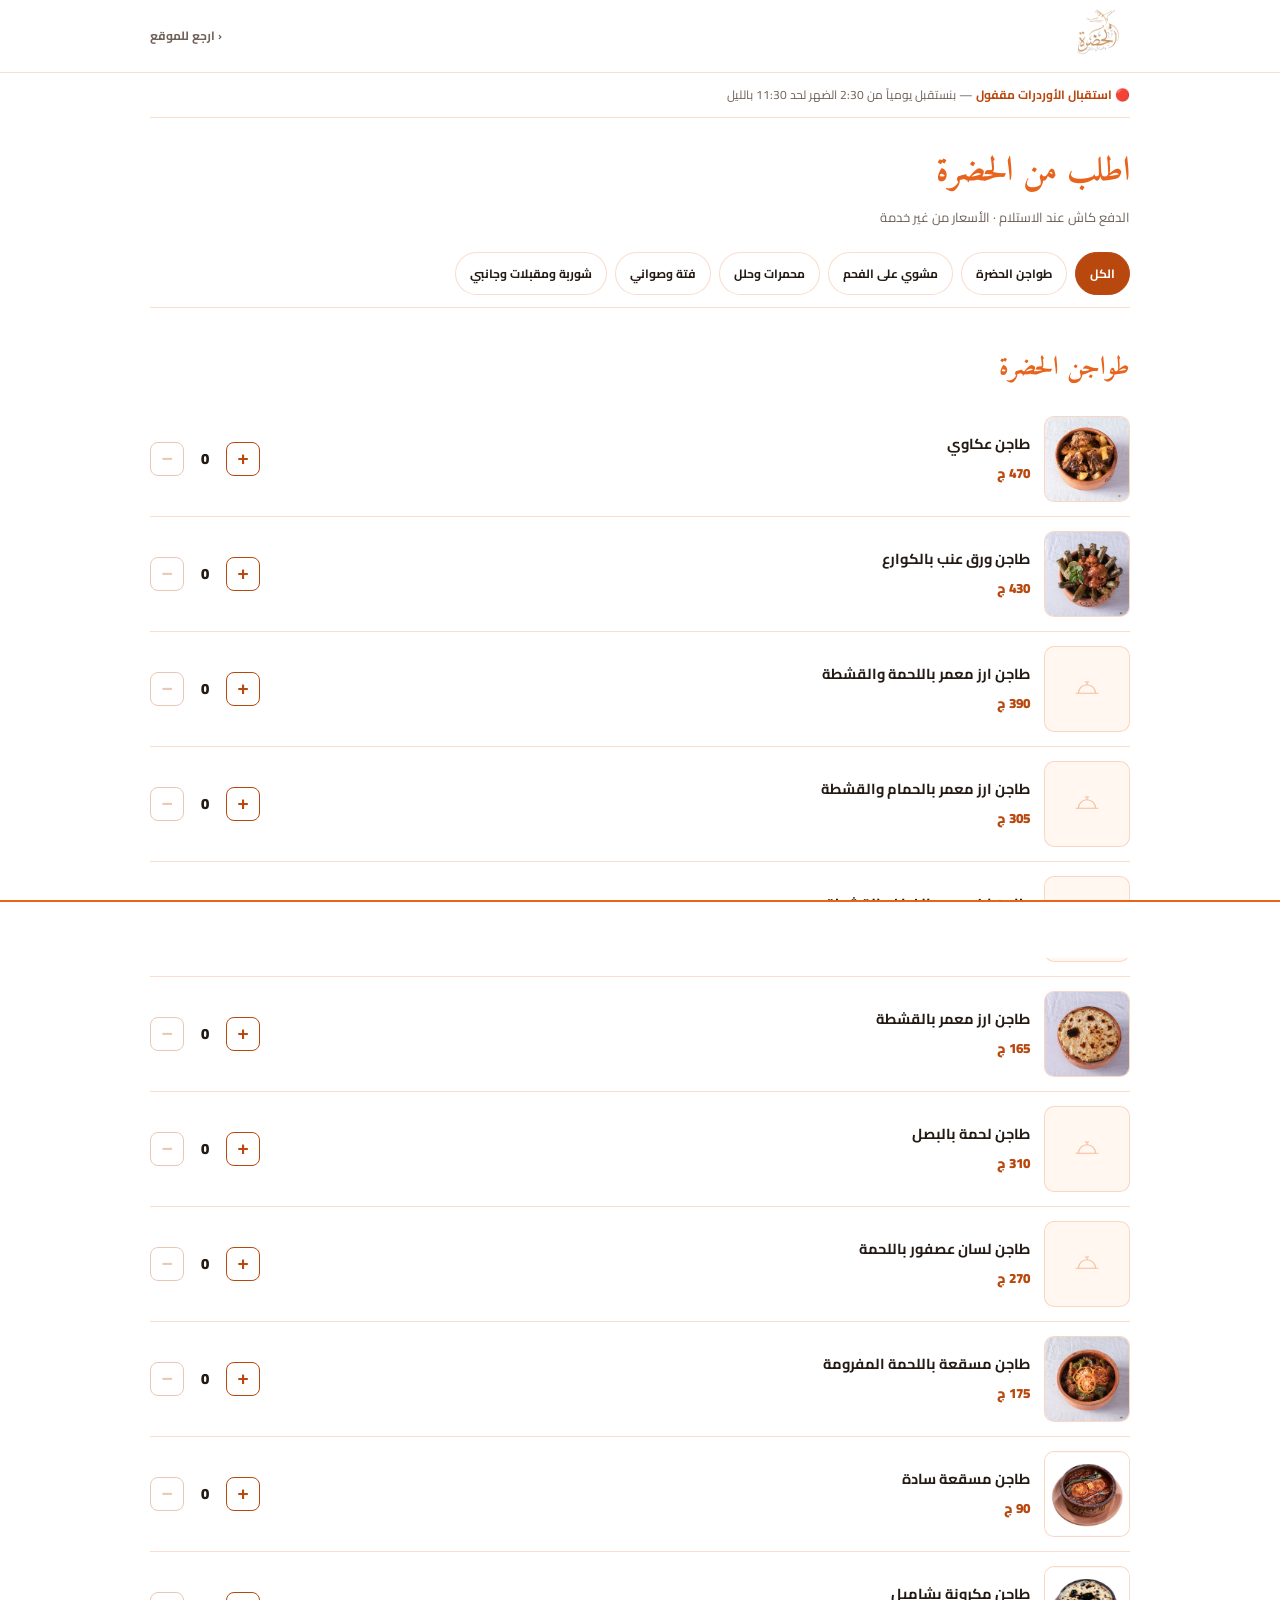
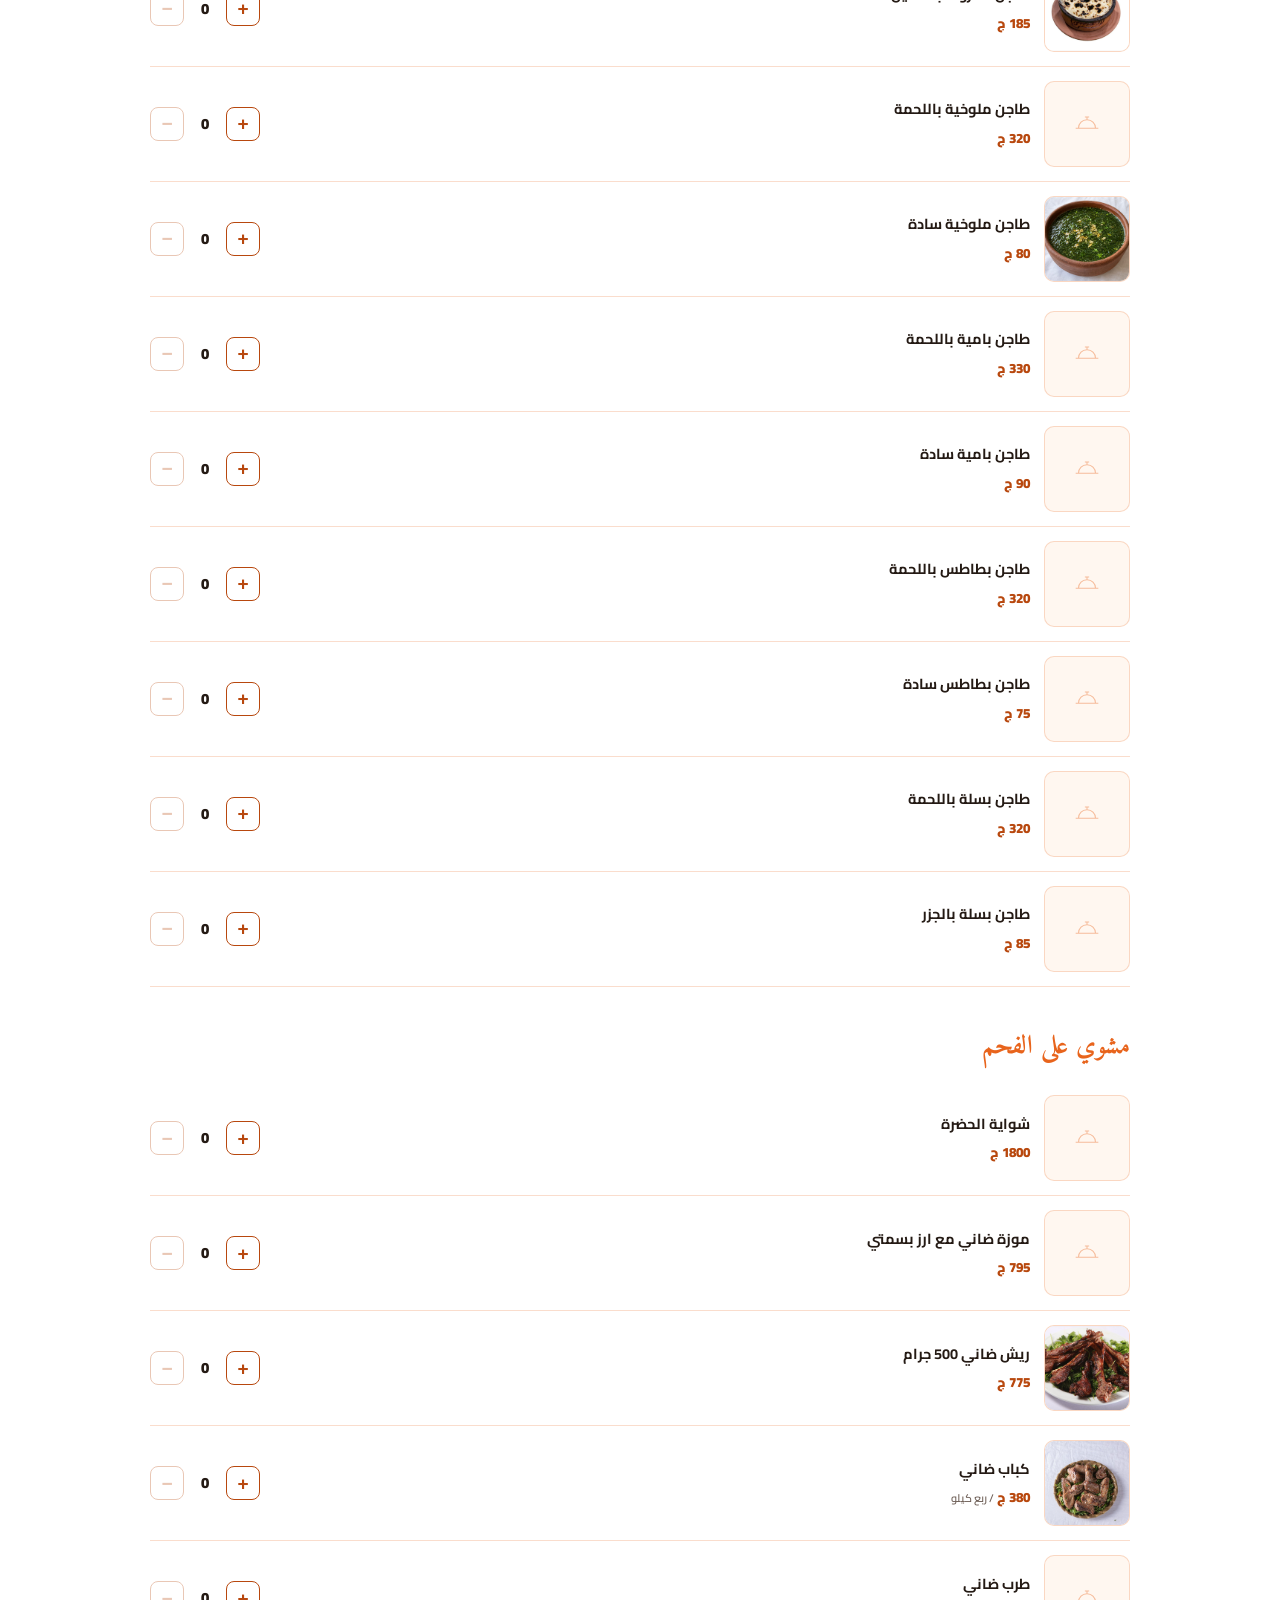
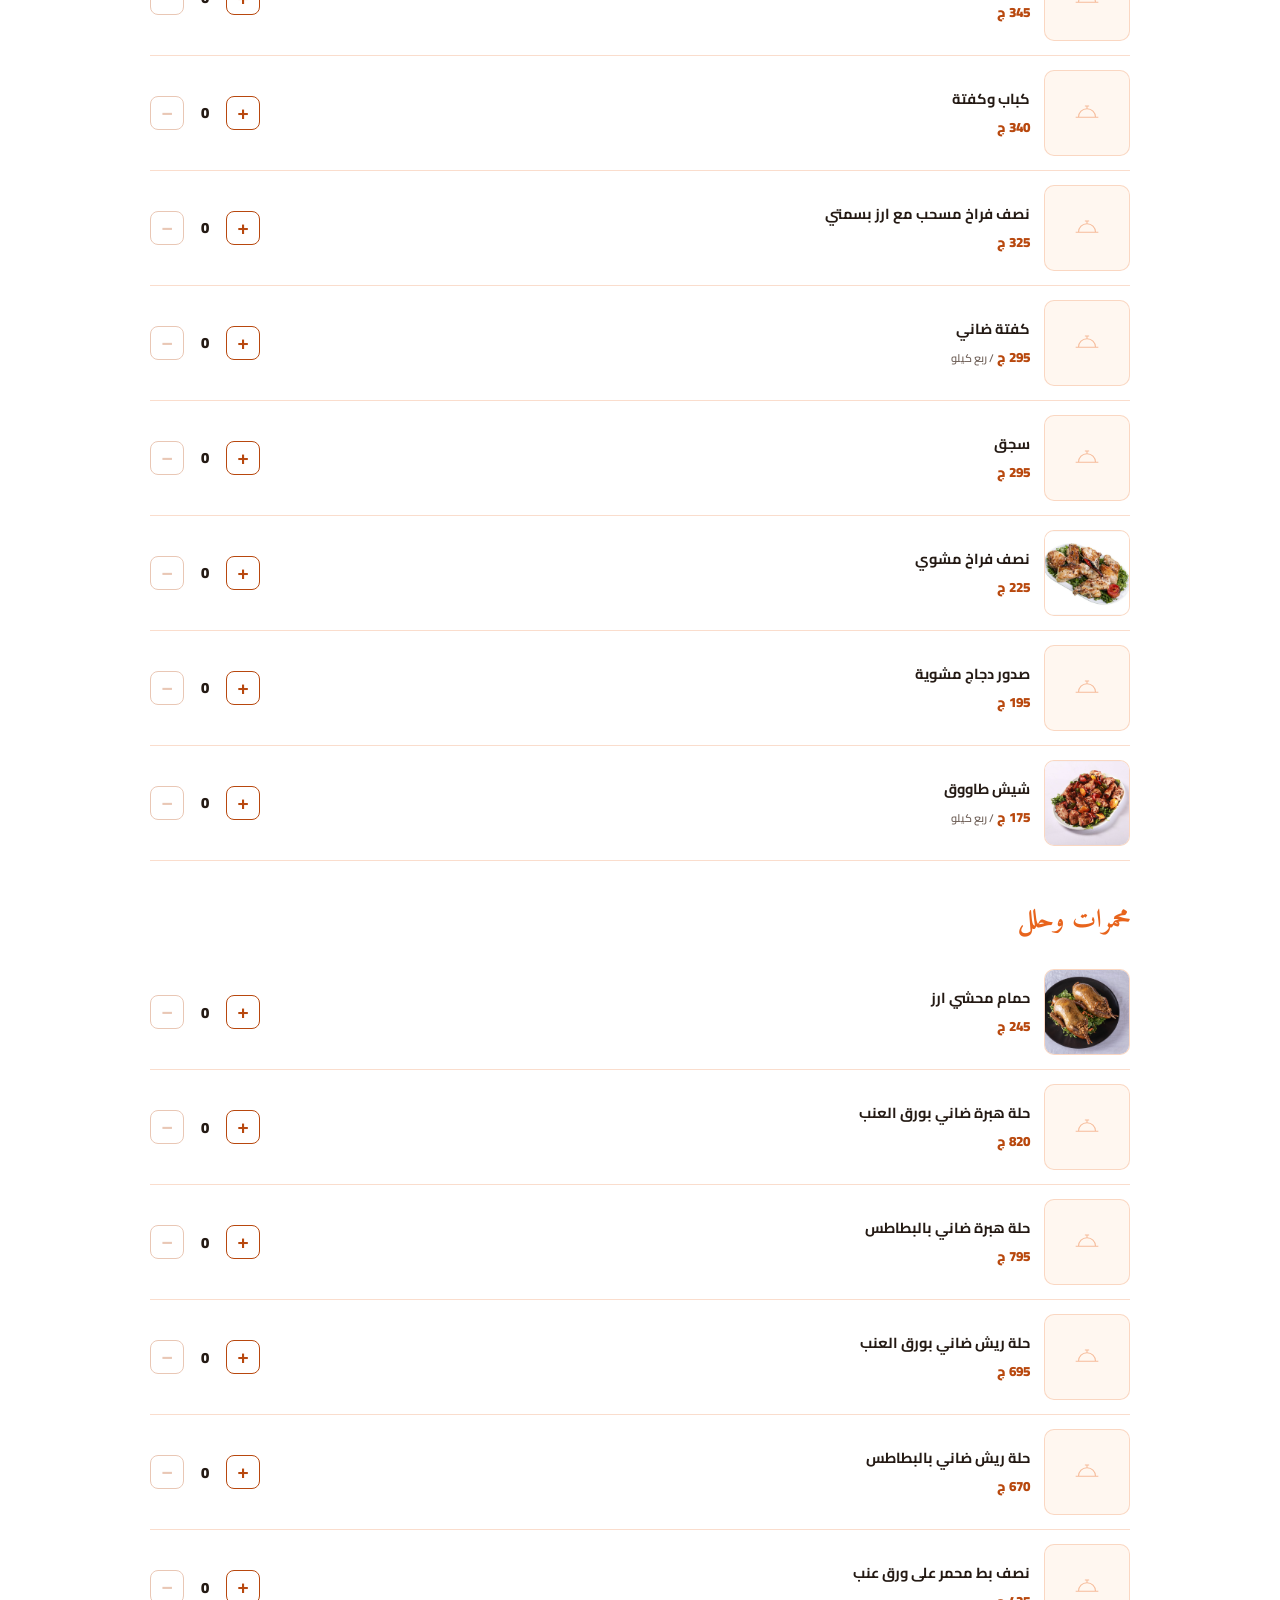
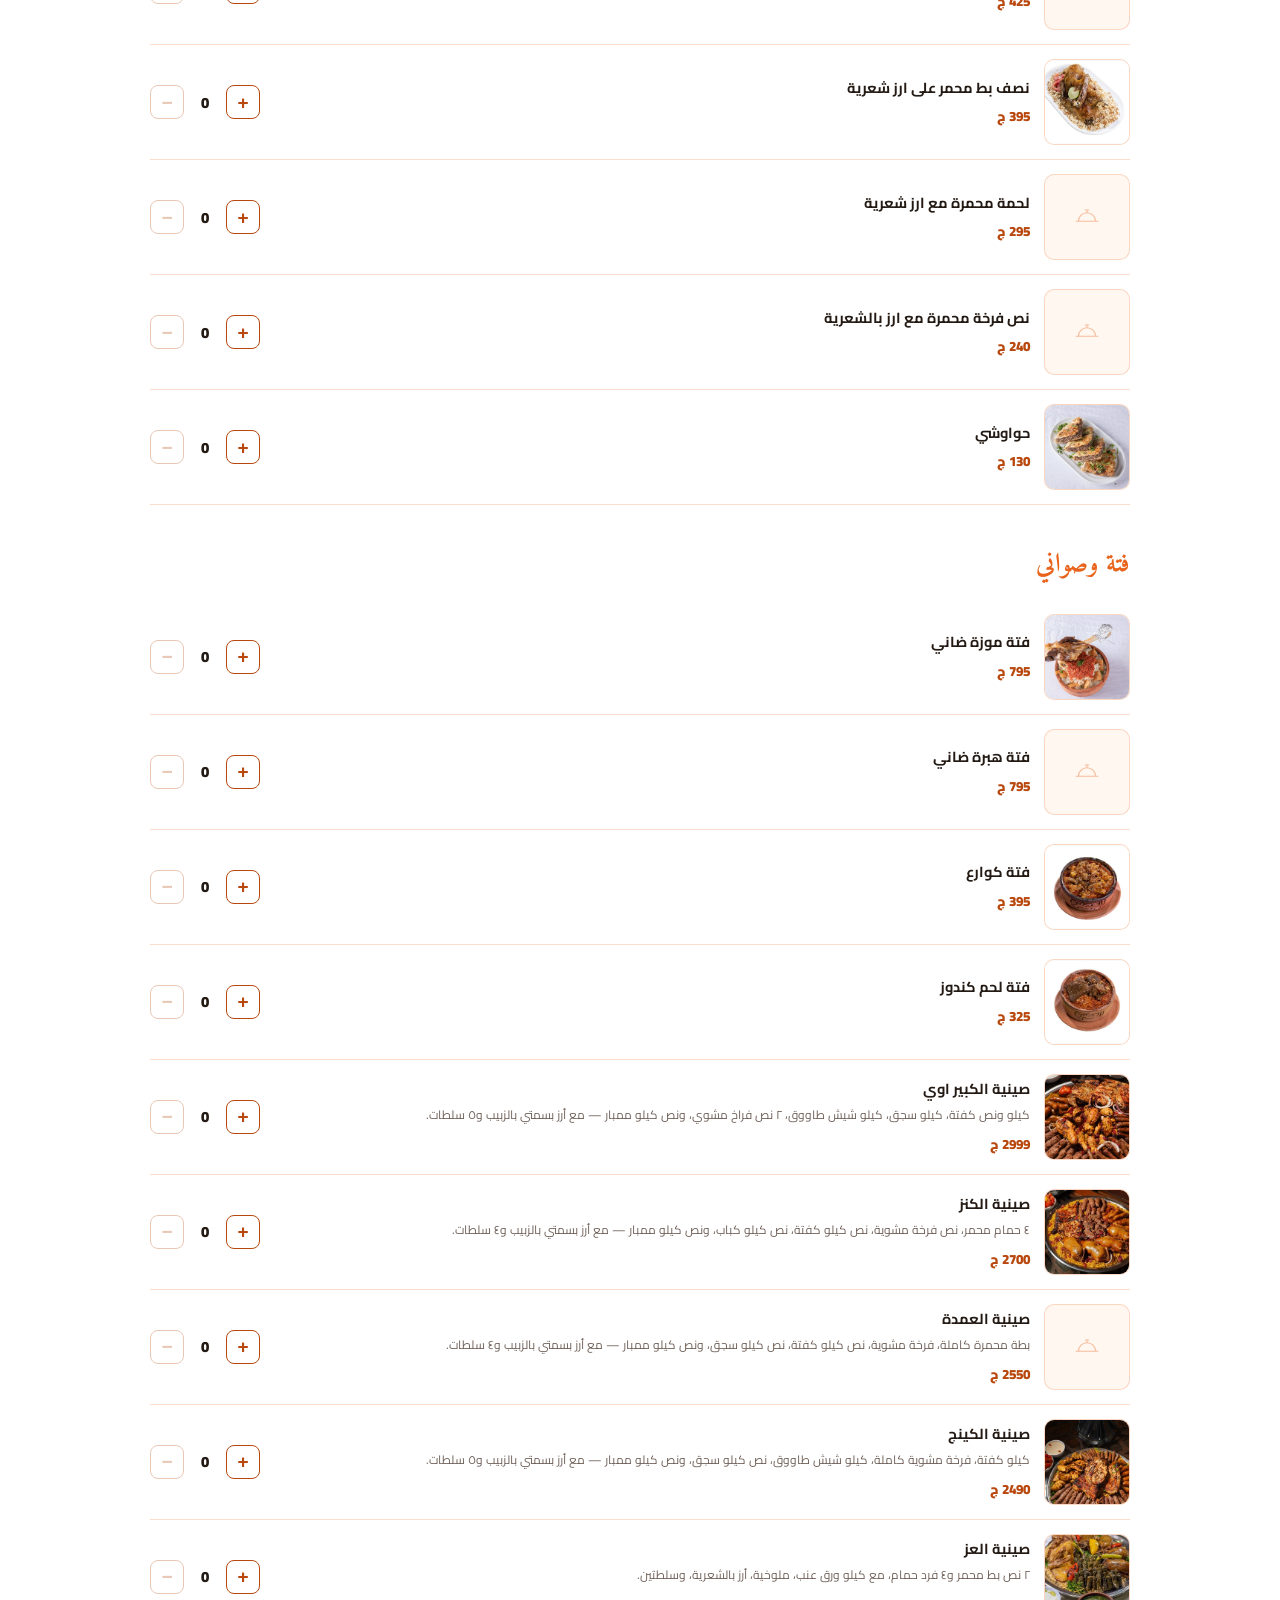
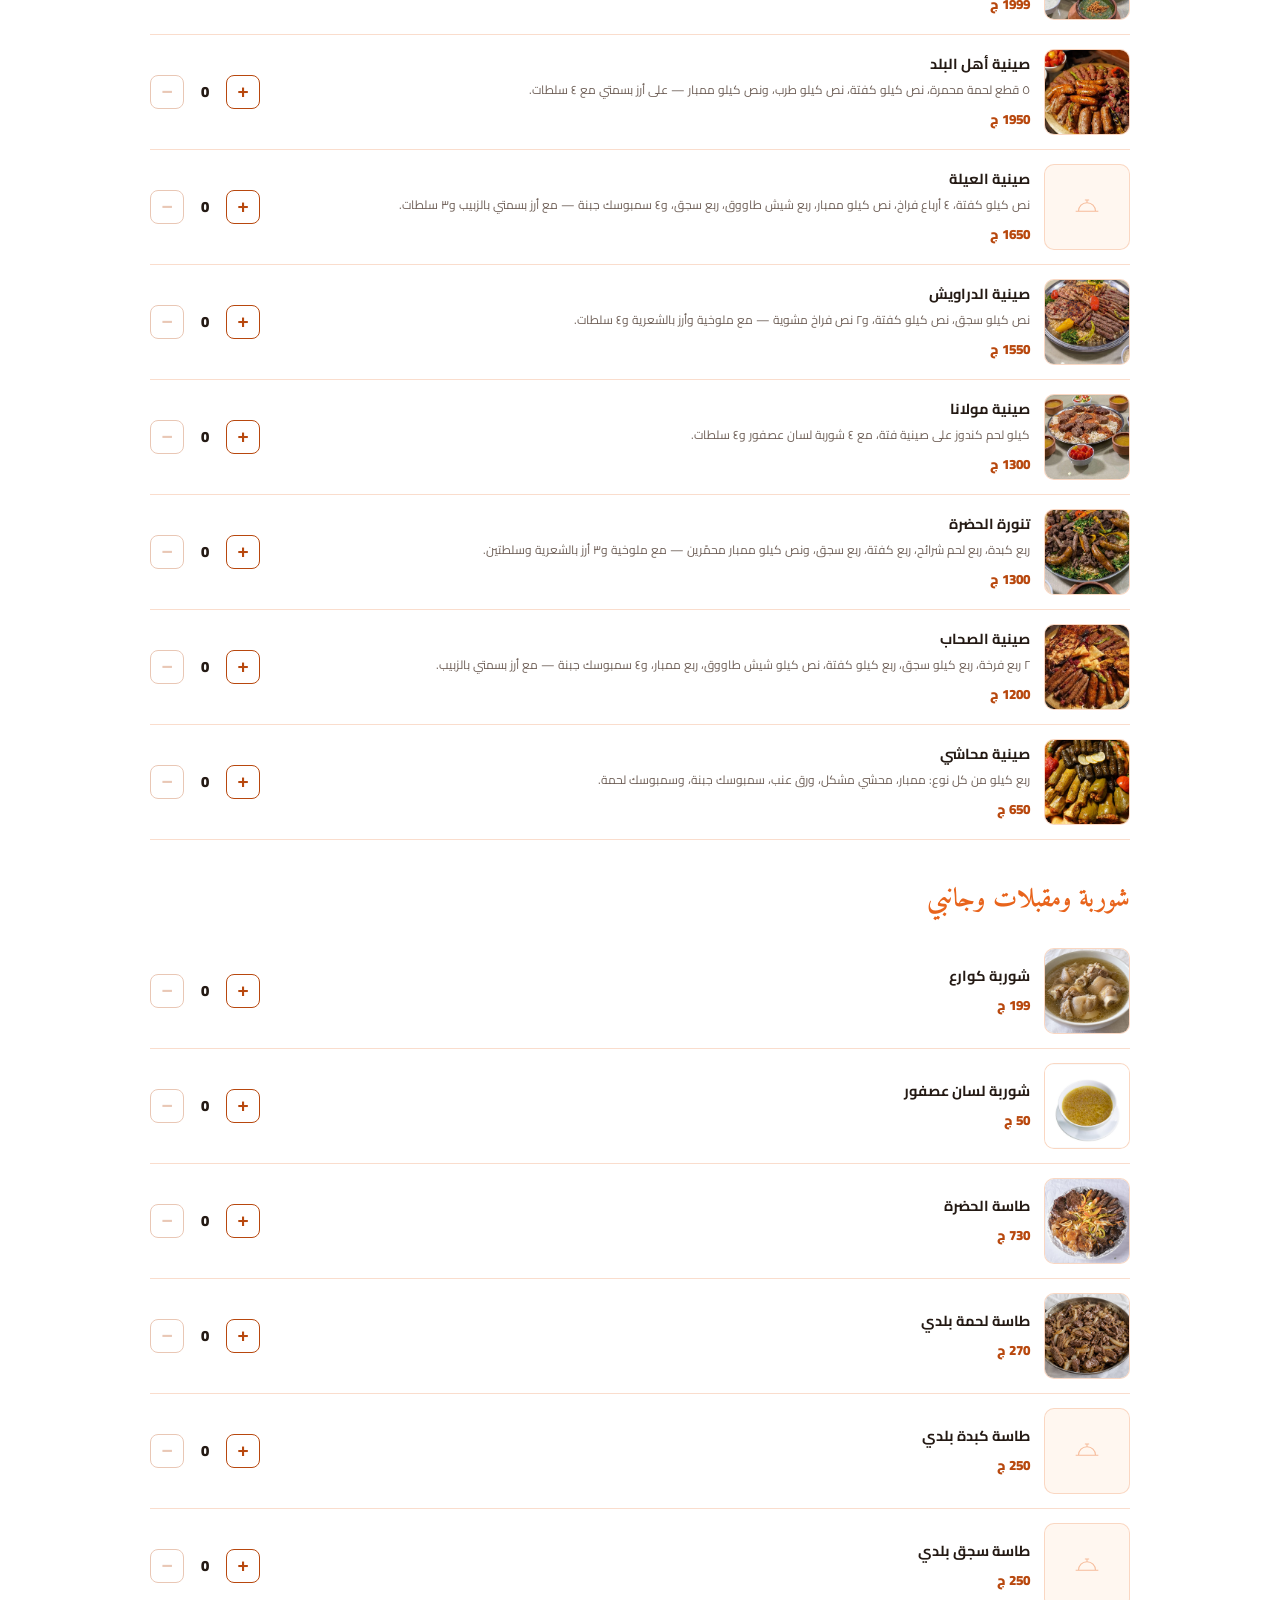
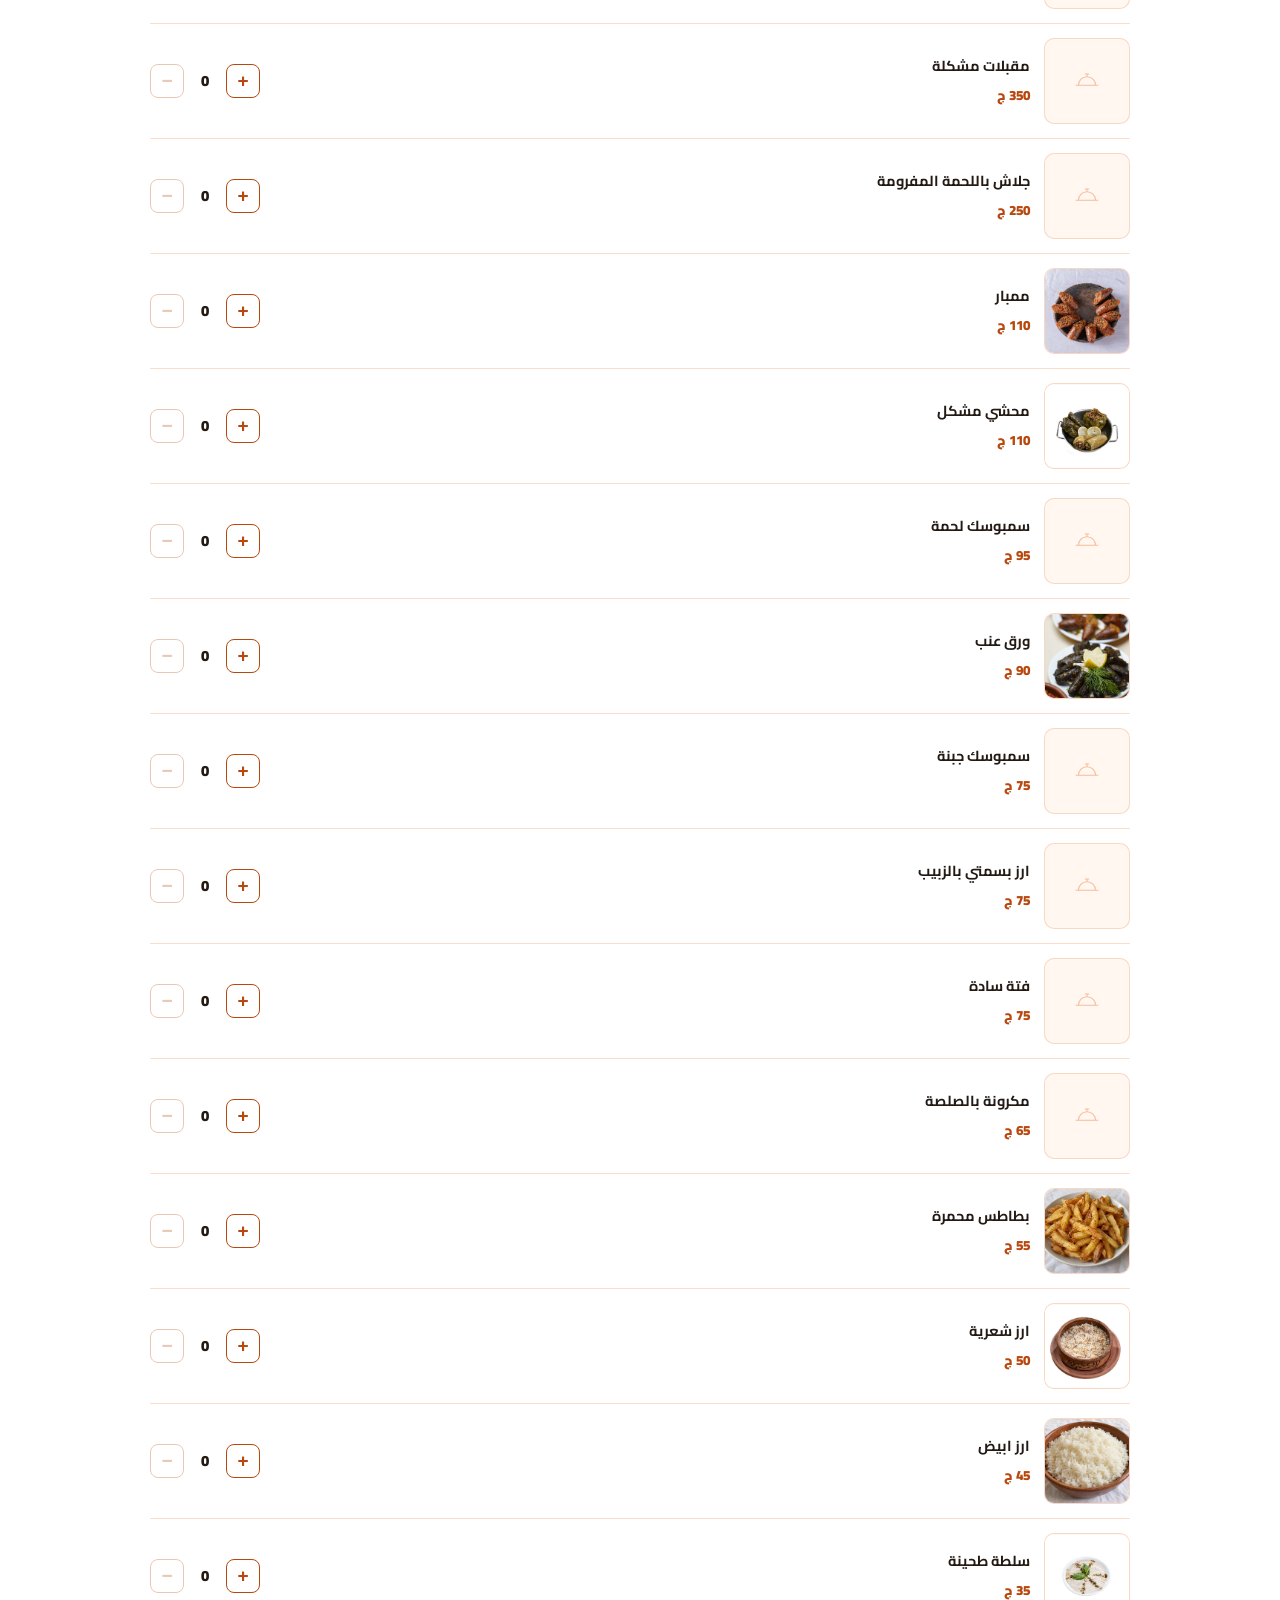
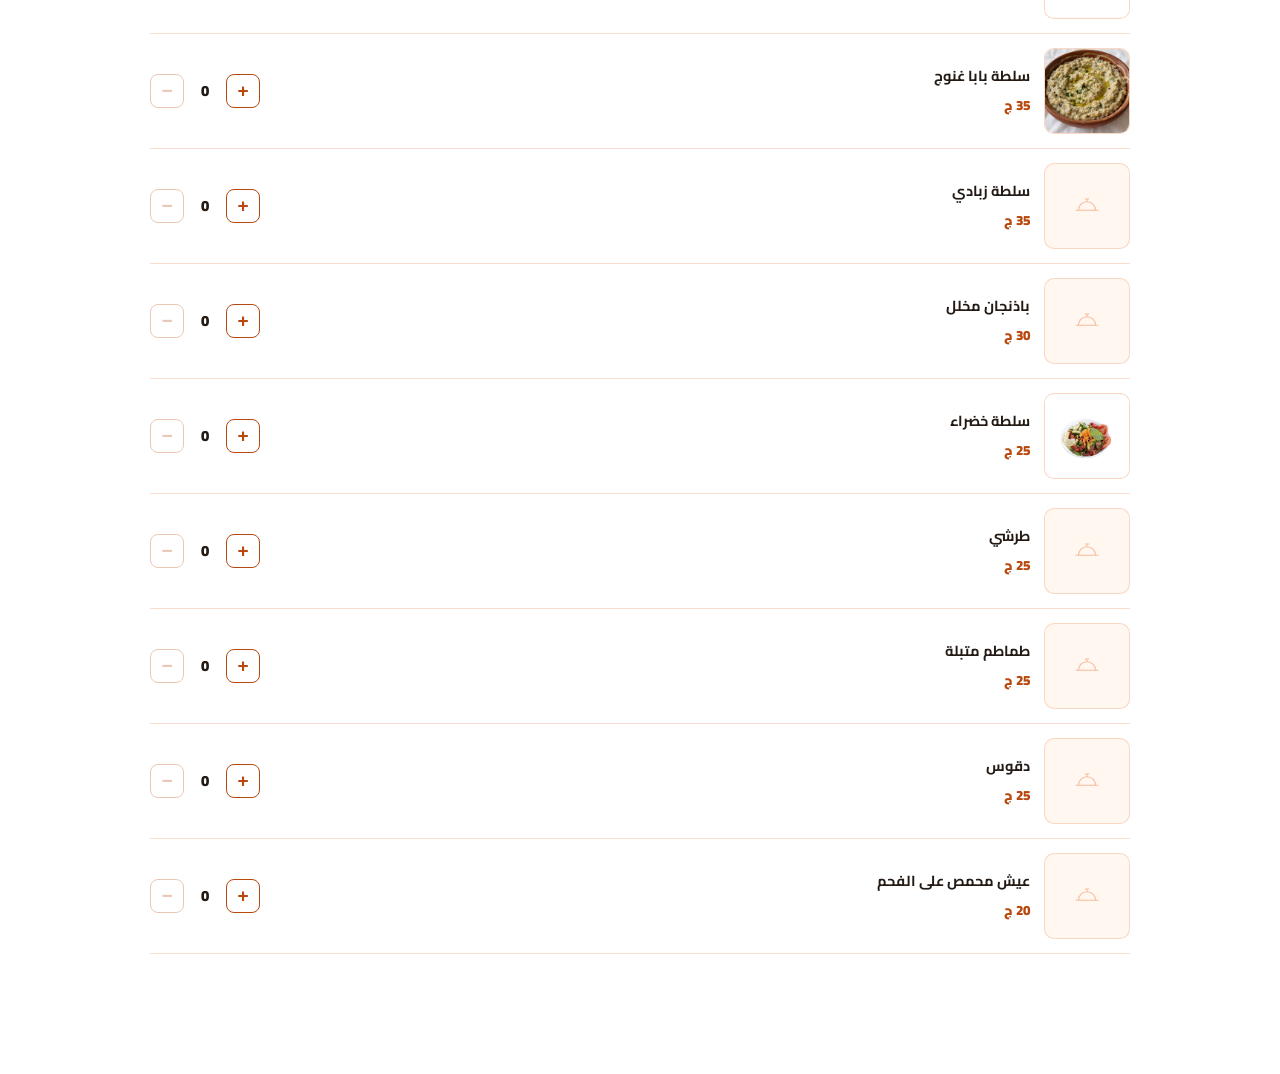
==== commit 5387f9a5: "تحديث الموقع — 2026-09-20 17:23" ====
--- a/order.html
+++ b/order.html
@@ -231,7 +231,7 @@
     "d": "ملوخية خضراء بالثوم والكزبرة.",
     "p": 80,
     "unit": "",
-    "img": ""
+    "img": "dish-molokheya-sada.jpg"
    },
    {
     "id": "i14",
@@ -615,7 +615,7 @@
     "d": "مرقة كوارع مع قطع الكوارع.",
     "p": 199,
     "unit": "",
-    "img": ""
+    "img": "dish-shorbet-kawaree.jpg"
    },
    {
     "id": "i59",
@@ -639,7 +639,7 @@
     "d": "لحمة بلدي بتتحمّر في الطاسة مع البصل والتوابل.",
     "p": 270,
     "unit": "",
-    "img": ""
+    "img": "dish-tasa-lahma.jpg"
    },
    {
     "id": "i62",
@@ -743,7 +743,7 @@
     "d": "بطاطس مقلية ببهارات الحضرة.",
     "p": 55,
     "unit": "",
-    "img": ""
+    "img": "dish-batates-mohamara.jpg"
    },
    {
     "id": "i75",
@@ -759,7 +759,7 @@
     "d": "أرز مصري أبيض.",
     "p": 45,
     "unit": "",
-    "img": ""
+    "img": "dish-roz-abyad.jpg"
    },
    {
     "id": "i77",
@@ -775,7 +775,7 @@
     "d": "باذنجان مشوي بالطحينة والثوم.",
     "p": 35,
     "unit": "",
-    "img": ""
+    "img": "dish-baba-ghanoug.jpg"
    },
    {
     "id": "i79",
@@ -1066,7 +1066,7 @@
     '<h3>مراجعة الأوردر <button class="x" type="button" id="closeSheet" aria-label="اقفل">×</button></h3>' +
     (x.t < MIN_ORDER ? '<p class="closed">أقل أوردر للتوصيل ' + MIN_ORDER + ' ج. ناقصك ' + (MIN_ORDER - x.t) + ' ج.</p>' : '') +
     '<div class="lines">' + lines + '</div>' +
-    '<div class="tot"><span>الأكل</span><span id="sSub">' + fmt(x.t) + '</span></div>' +
+    '<div class="tot"><span>الأوردر</span><span id="sSub">' + fmt(x.t) + '</span></div>' +
     '<div class="tot discount-row" id="sDiscRow"' + (x.discount > 0 ? '' : ' hidden') + '><span id="sDiscLbl"></span><span id="sDisc"></span></div>' +
     '<label for="coupon">كود خصم (اختياري)</label>' +
     '<div class="coupon-in"><input id="coupon" autocomplete="off" autocapitalize="characters" spellcheck="false" placeholder="اكتب الكود" value="' + esc(couponText) + '">' +
@@ -1079,10 +1079,10 @@
     '<label for="notes">ملاحظات (اختياري)</label><textarea id="notes" placeholder="أي طلب خاص"></textarea>' +
     '<div class="tot"><span>التوصيل</span><span id="sFee">اختار المنطقة</span></div>' +
     '<div class="tot" style="border-top:1px solid var(--line);margin-top:16px">' +
-    '<span>المطلوب</span><span id="sTotal">' + fmt(x.afterDiscount) + '</span></div>' +
+    '<span>الإجمالي</span><span id="sTotal">' + fmt(x.afterDiscount) + '</span></div>' +
     '<button class="wabtn" id="sendOrder" type="button" style="width:100%;margin-top:6px">أكد الأوردر</button>' +
     '<div class="msg" id="err"></div>' +
-    '<p class="note">الدفع كاش عند الاستلام. هنكلمك على الرقم ده لتأكيد الأوردر.</p>';
+    '<p class="note">التوصيل خلال ٦٠ لـ٩٠ دقيقة.</p>';
 
   document.getElementById('mask').classList.add('on');
   document.getElementById('sheet').classList.add('on');
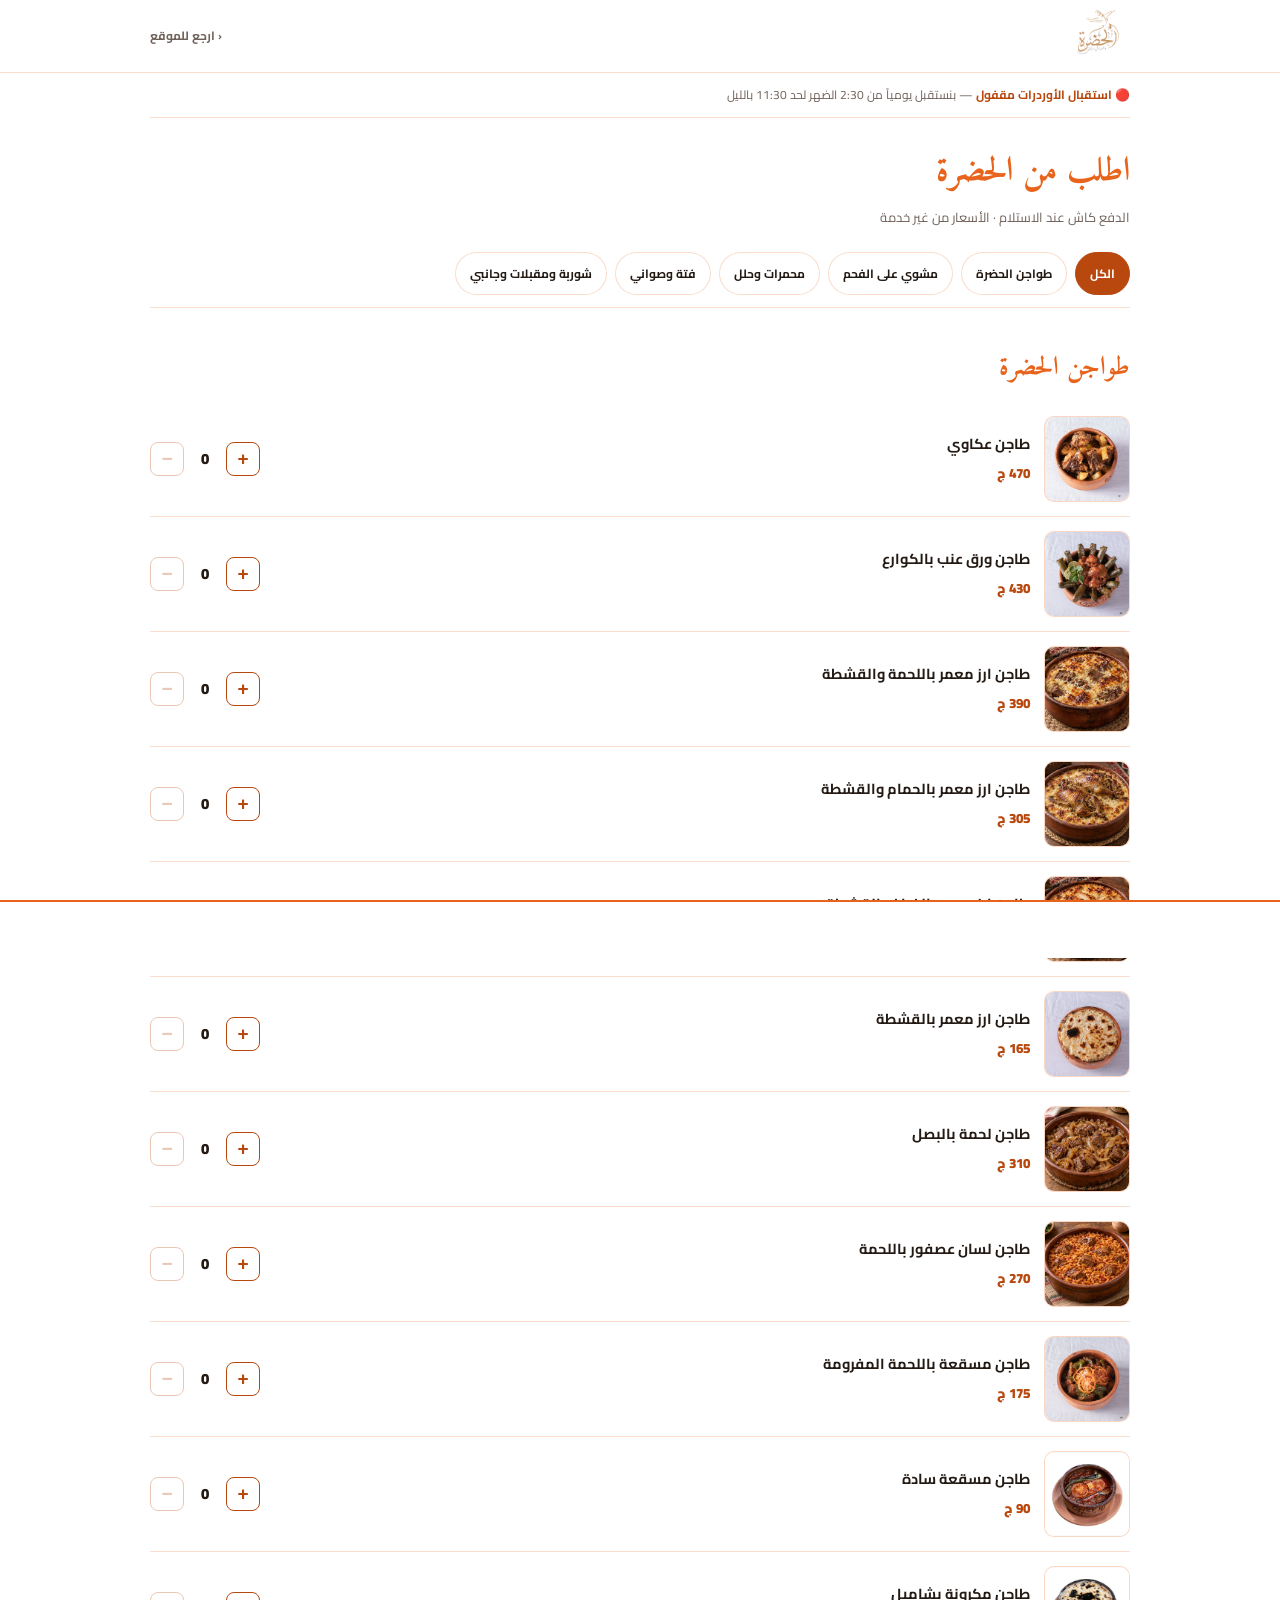
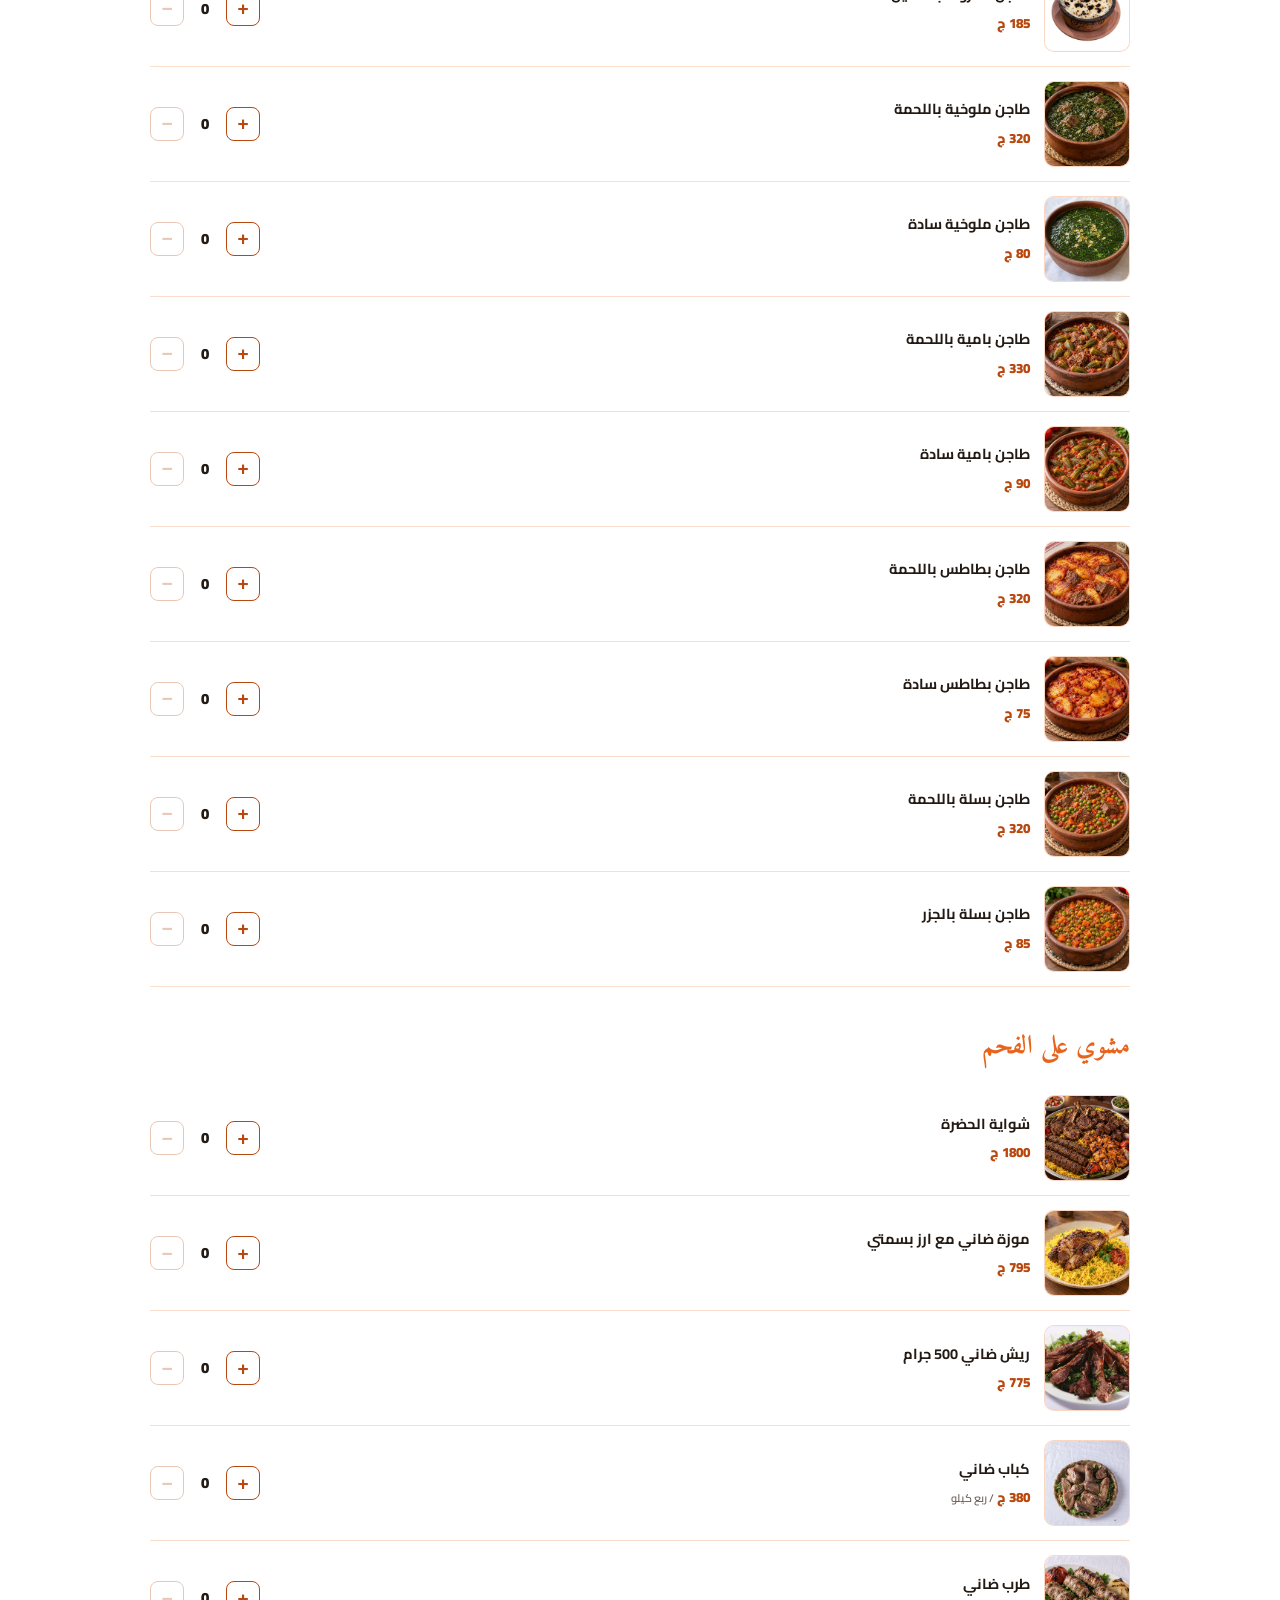
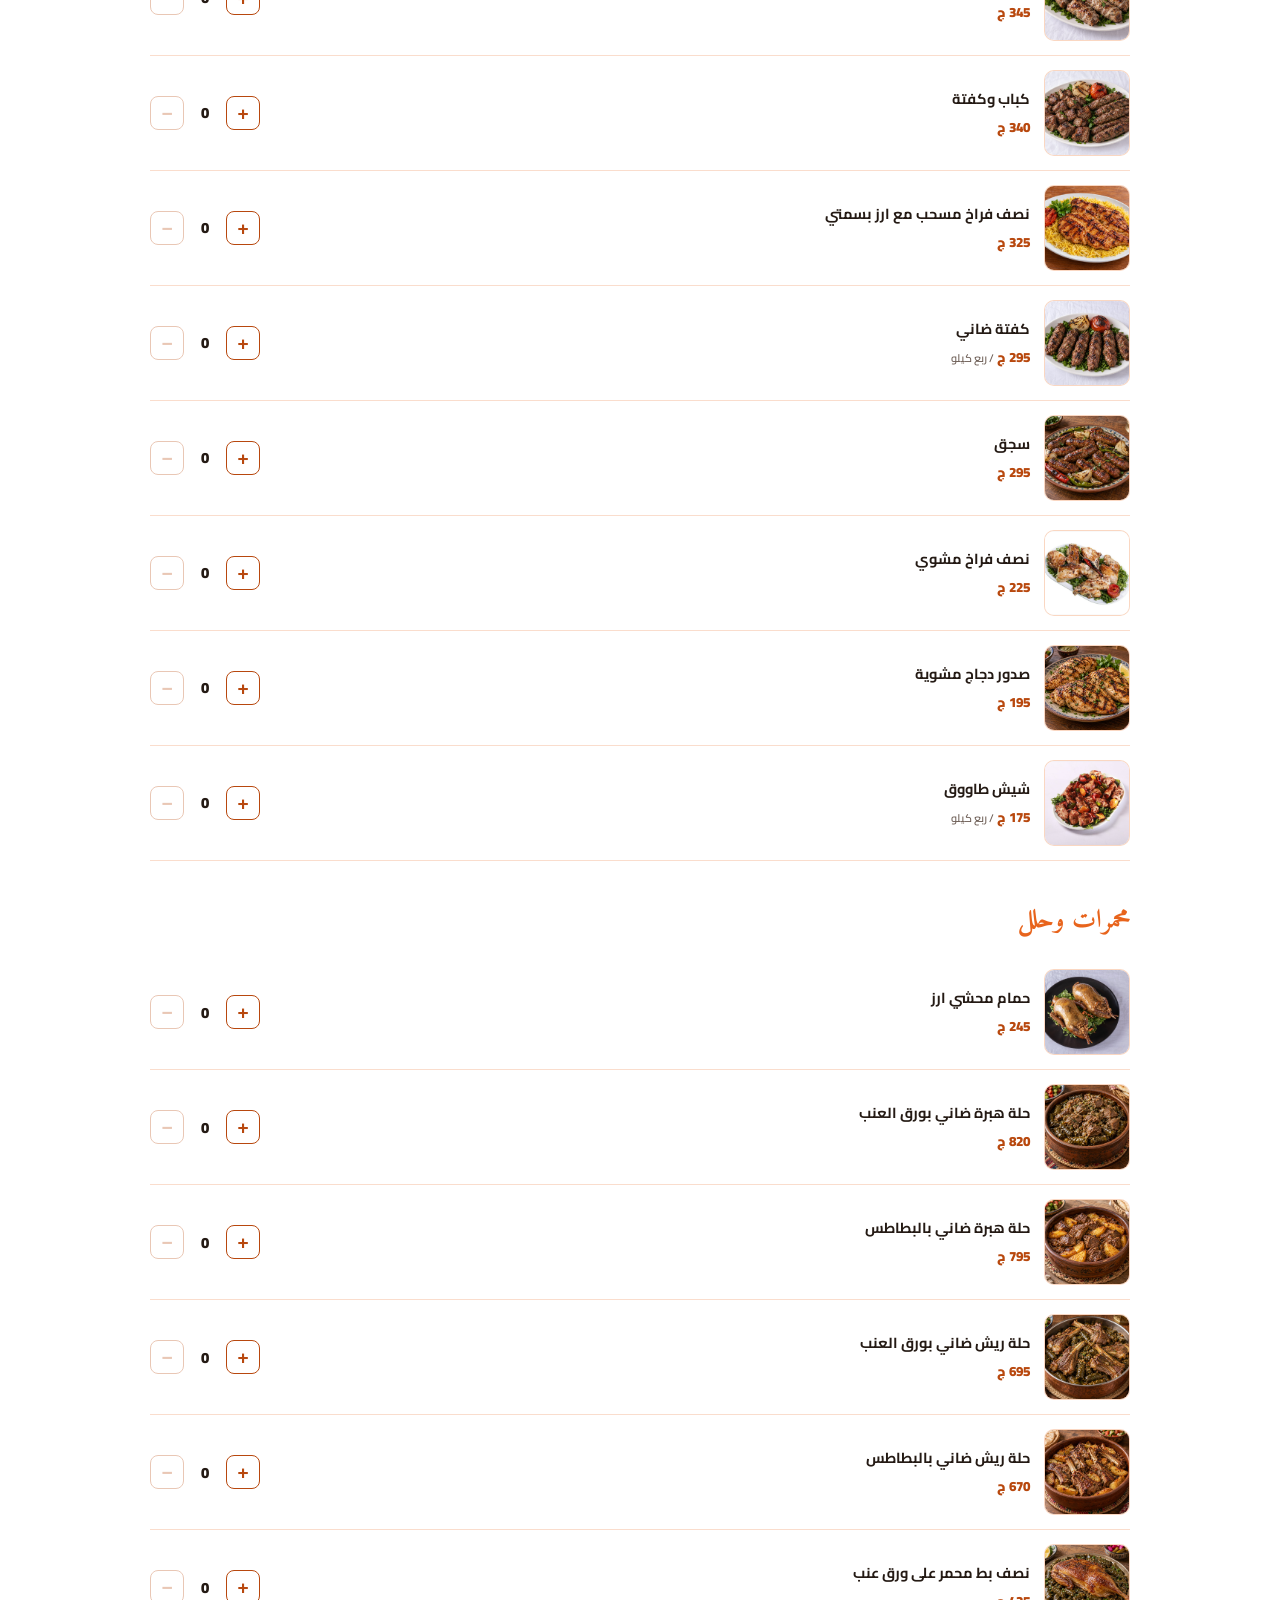
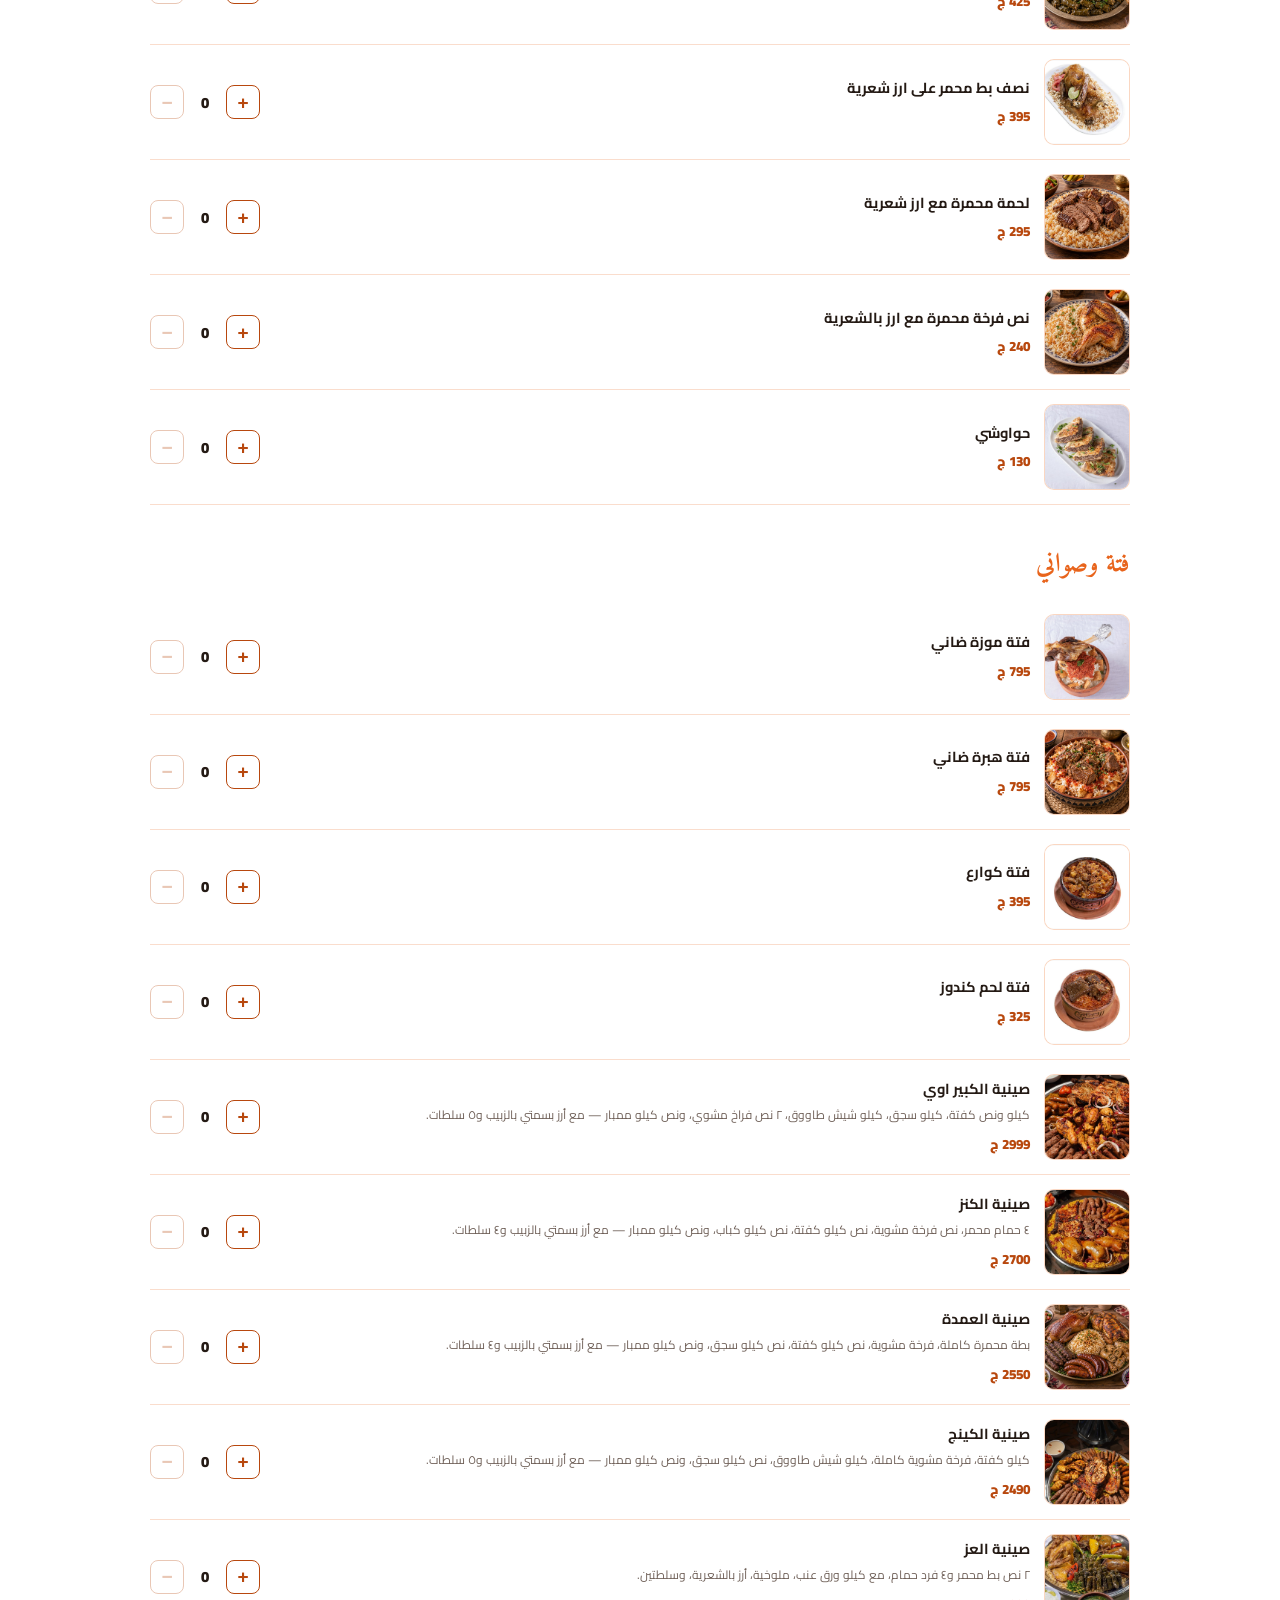
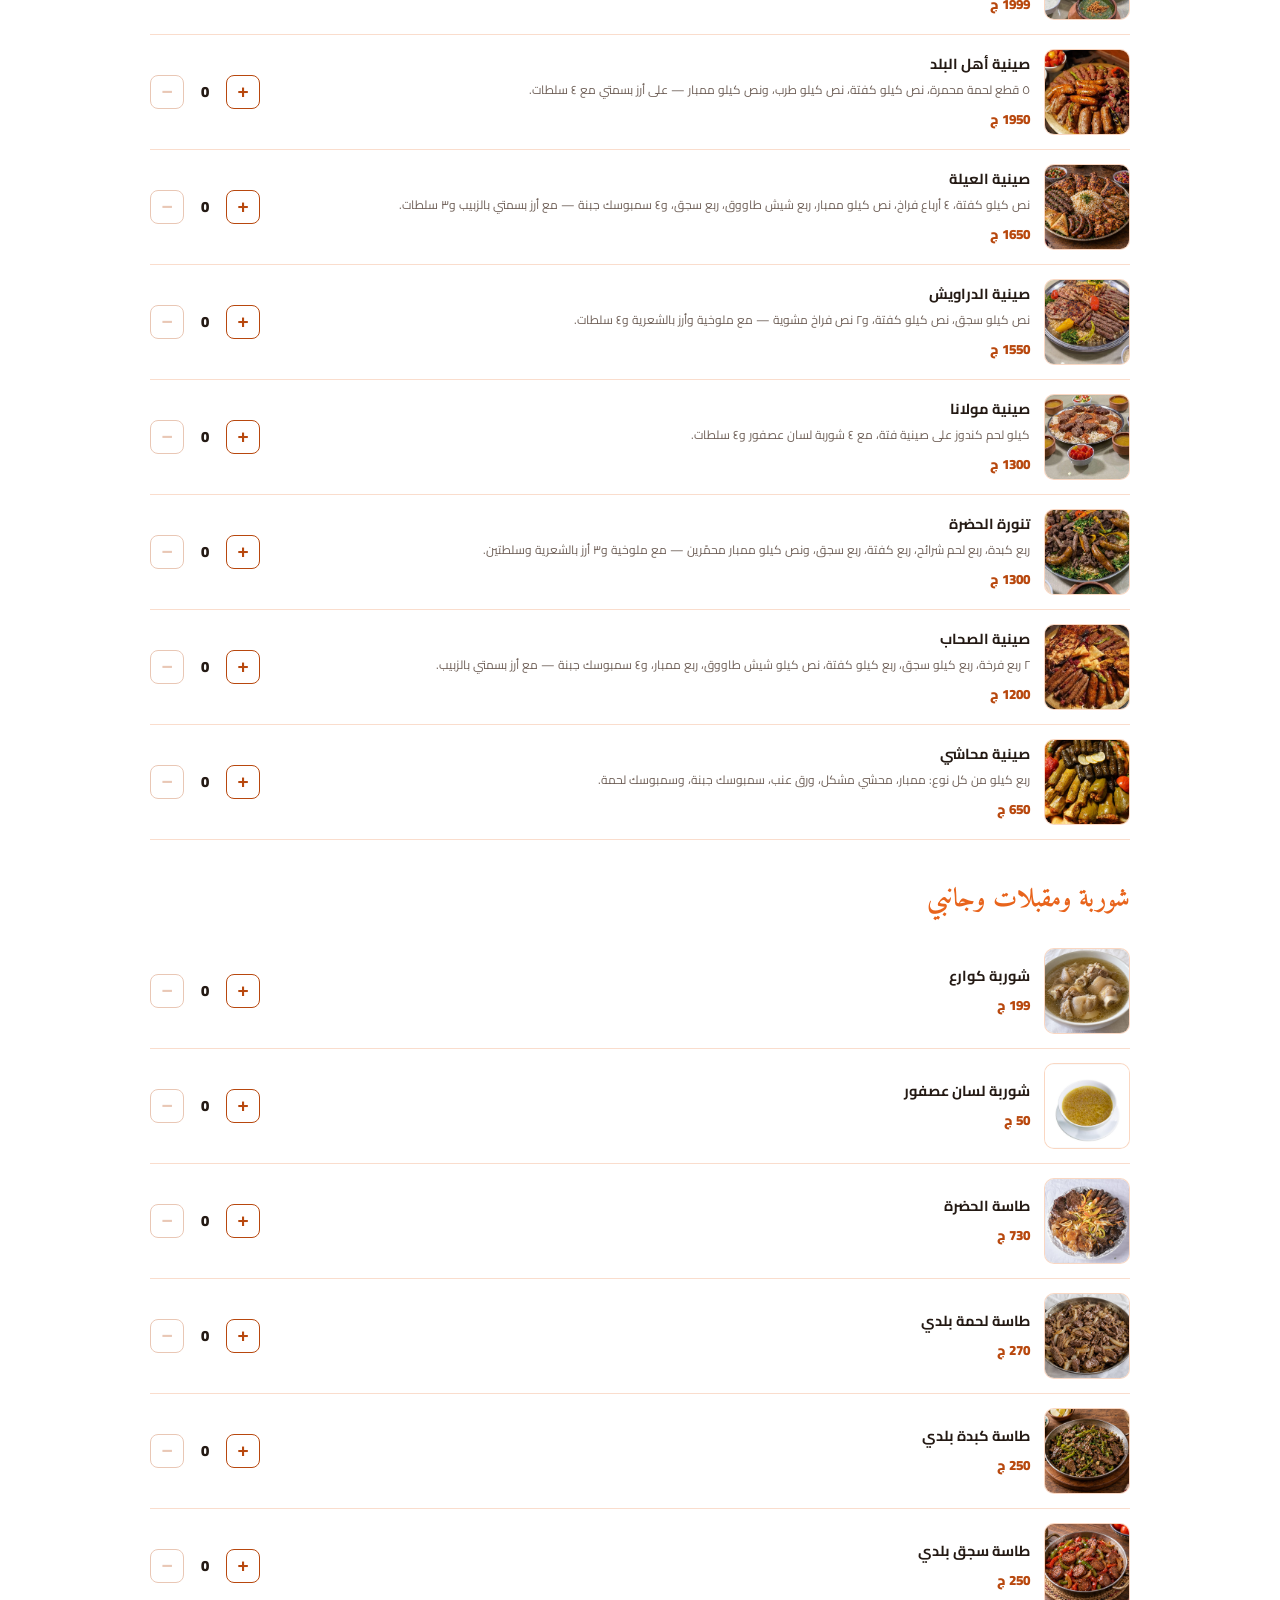
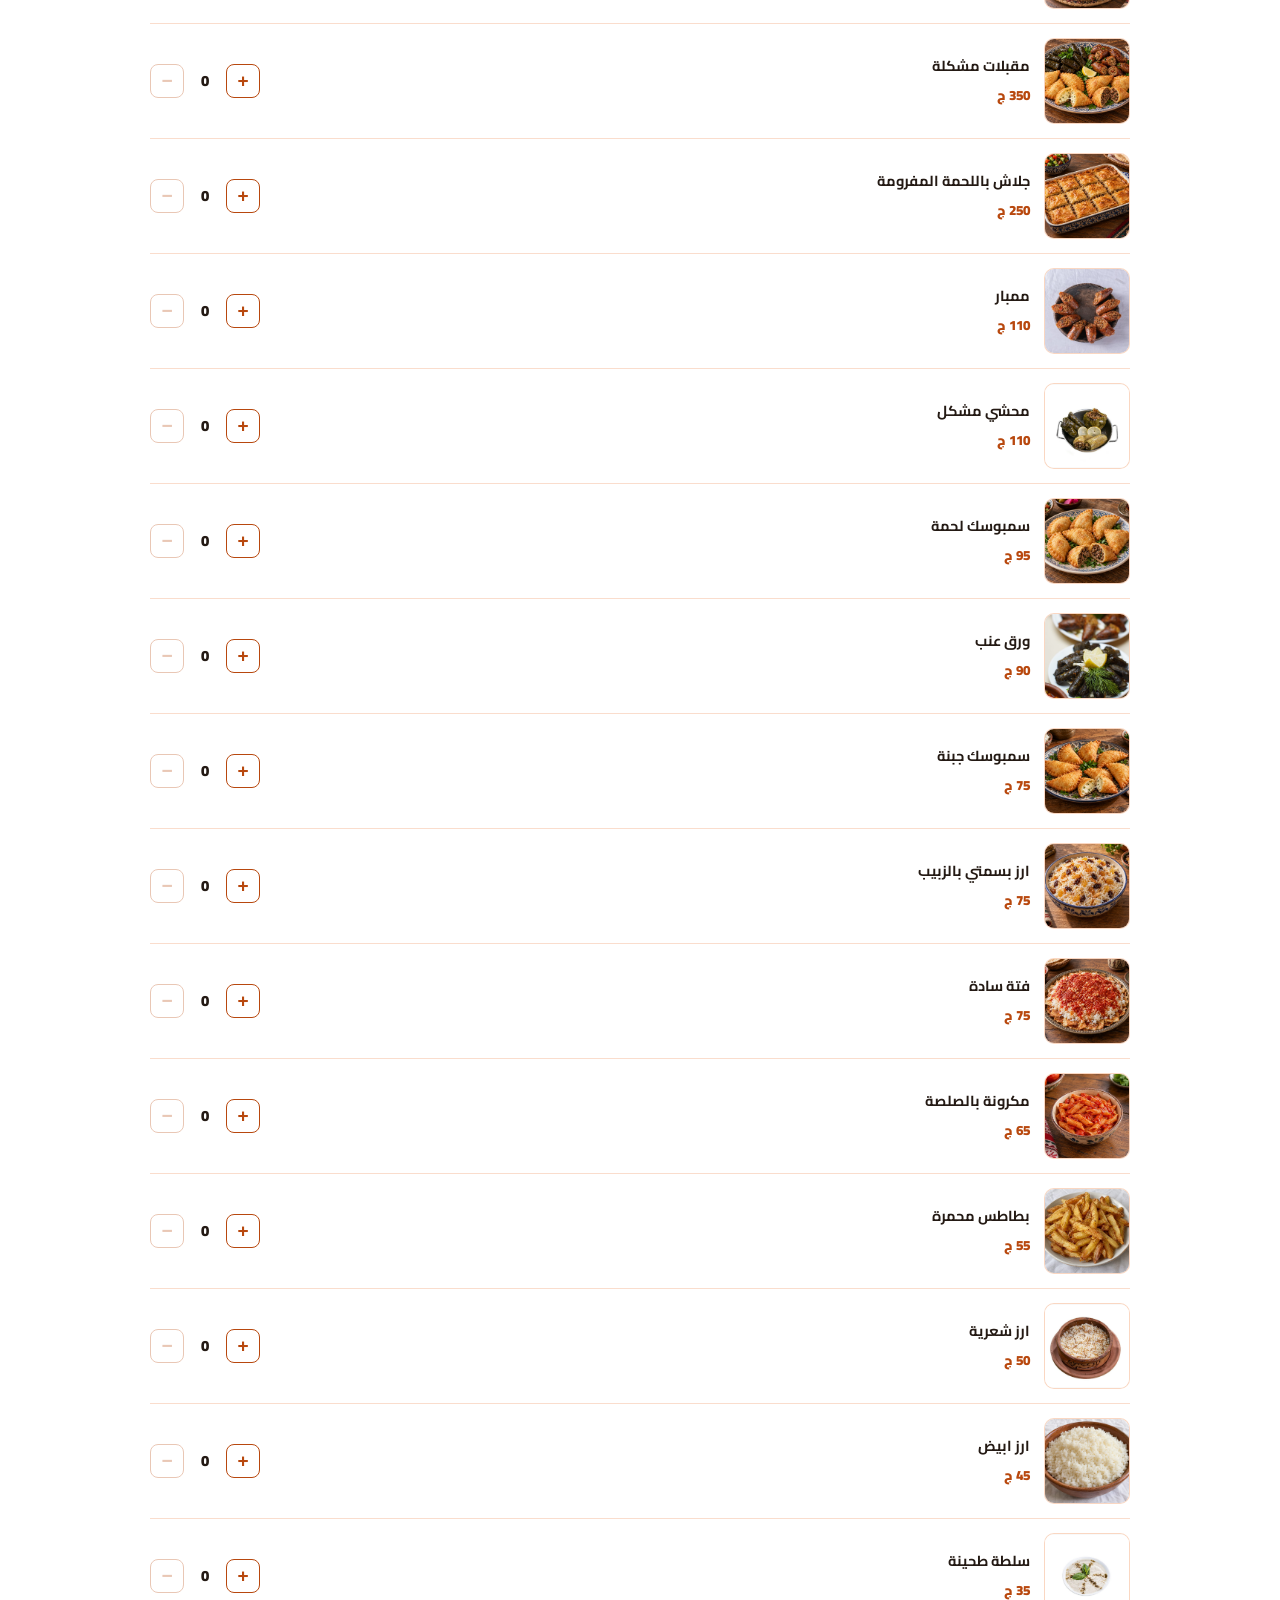
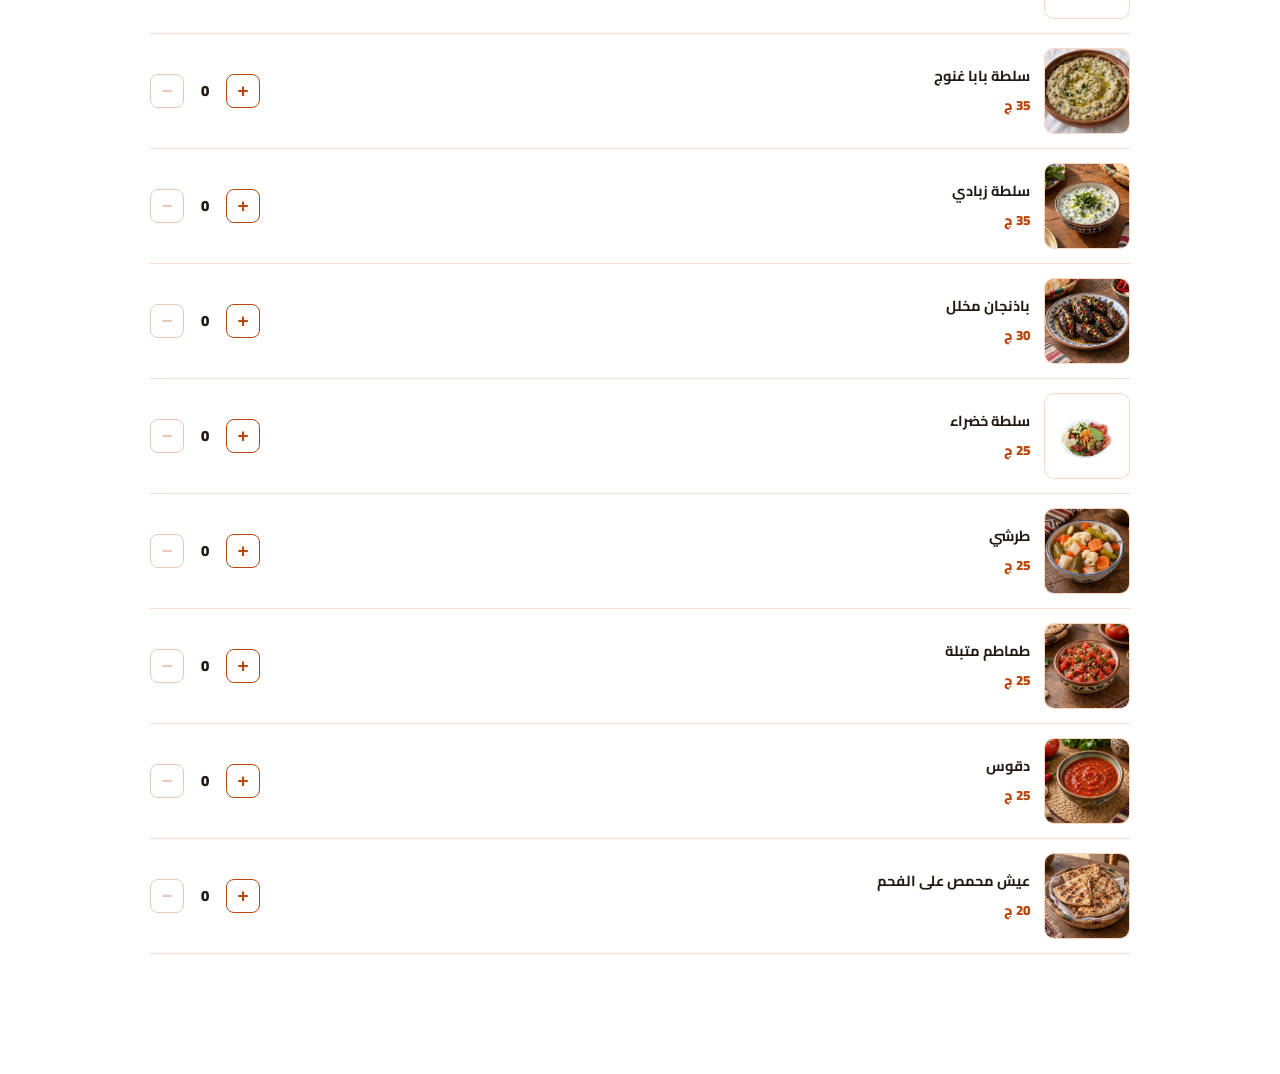
==== commit 3ee89bdb: "تحديث الموقع — 2026-10-04 15:14" ====
--- a/order.html
+++ b/order.html
@@ -151,7 +151,7 @@
     "d": "أرز مصري بالقشطة ومكعبات لحم بقري بجوزة الطيب.",
     "p": 390,
     "unit": "",
-    "img": ""
+    "img": "dish-roz-moammar-lahma.jpg"
    },
    {
     "id": "i4",
@@ -159,7 +159,7 @@
     "d": "أرز مصري بالقشطة وقطع الحمام بجوزة الطيب.",
     "p": 305,
     "unit": "",
-    "img": ""
+    "img": "dish-roz-moammar-hamam.jpg"
    },
    {
     "id": "i5",
@@ -167,7 +167,7 @@
     "d": "نفس الأرز المعمّر، بس بشرائح صدور الفراخ.",
     "p": 270,
     "unit": "",
-    "img": ""
+    "img": "dish-roz-moammar-farakh.jpg"
    },
    {
     "id": "i6",
@@ -183,7 +183,7 @@
     "d": "لحمة بتستوي على نار هادية مع بصل كتير لحد ما تبقى طرية.",
     "p": 310,
     "unit": "",
-    "img": ""
+    "img": "dish-tagen-lahma-basal.jpg"
    },
    {
     "id": "i8",
@@ -191,7 +191,7 @@
     "d": "لسان عصفور في مرقة اللحمة، بيتحمّر في الفرن.",
     "p": 270,
     "unit": "",
-    "img": ""
+    "img": "dish-tagen-lesan-lahma.jpg"
    },
    {
     "id": "i9",
@@ -223,7 +223,7 @@
     "d": "ملوخية خضراء بالثوم والكزبرة، ومعاها قطع لحمة.",
     "p": 320,
     "unit": "",
-    "img": ""
+    "img": "dish-molokheya-lahma.jpg"
    },
    {
     "id": "i13",
@@ -239,7 +239,7 @@
     "d": "بامية في صوص طماطم مع قطع لحمة.",
     "p": 330,
     "unit": "",
-    "img": ""
+    "img": "dish-bamia-lahma.jpg"
    },
    {
     "id": "i15",
@@ -247,7 +247,7 @@
     "d": "بامية في صوص طماطم بالثوم.",
     "p": 90,
     "unit": "",
-    "img": ""
+    "img": "dish-bamia-sada.jpg"
    },
    {
     "id": "i16",
@@ -255,7 +255,7 @@
     "d": "شرائح بطاطس في صوص طماطم مع قطع لحمة.",
     "p": 320,
     "unit": "",
-    "img": ""
+    "img": "dish-batates-lahma.jpg"
    },
    {
     "id": "i17",
@@ -263,7 +263,7 @@
     "d": "شرائح بطاطس في صوص طماطم.",
     "p": 75,
     "unit": "",
-    "img": ""
+    "img": "dish-batates-sada.jpg"
    },
    {
     "id": "i18",
@@ -271,7 +271,7 @@
     "d": "بسلة وجزر في صوص طماطم مع قطع لحمة.",
     "p": 320,
     "unit": "",
-    "img": ""
+    "img": "dish-besella-lahma.jpg"
    },
    {
     "id": "i19",
@@ -279,7 +279,7 @@
     "d": "بسلة وجزر مكعبات في صوص طماطم.",
     "p": 85,
     "unit": "",
-    "img": ""
+    "img": "dish-besella-gazar.jpg"
    }
   ]
  },
@@ -293,7 +293,7 @@
     "d": "تشكيلة من الريش الضاني والكباب والكفتة والشيش طاووق — تتقدم مع أرز بسمتي و٤ سلطات.",
     "p": 1800,
     "unit": "",
-    "img": ""
+    "img": "dish-shwayet-hadra.jpg"
    },
    {
     "id": "i21",
@@ -301,7 +301,7 @@
     "d": "موزة ضاني مشوية على الفحم، وجنبها أرز بسمتي أصفر.",
     "p": 795,
     "unit": "",
-    "img": ""
+    "img": "dish-moza-dany-basmati.jpg"
    },
    {
     "id": "i22",
@@ -325,7 +325,7 @@
     "d": "لحم مفروم ملفوف في الشحمة، بتسيح على الفحم وتدي طعم مميز.",
     "p": 345,
     "unit": "",
-    "img": ""
+    "img": "dish-tarb-dany.jpg"
    },
    {
     "id": "i25",
@@ -333,7 +333,7 @@
     "d": "نص كباب ونص كفتة على الفحم — لو مش عارف تختار.",
     "p": 340,
     "unit": "",
-    "img": ""
+    "img": "dish-kabab-kofta.jpg"
    },
    {
     "id": "i26",
@@ -341,7 +341,7 @@
     "d": "نص فرخة مسحّبة من العضم، مشوية ومعاها أرز بسمتي.",
     "p": 325,
     "unit": "",
-    "img": ""
+    "img": "dish-nos-farakh-mesahab.jpg"
    },
    {
     "id": "i27",
@@ -349,7 +349,7 @@
     "d": "لحم ضاني مفروم مشوي على السيخ.",
     "p": 295,
     "unit": "/ ربع كيلو",
-    "img": ""
+    "img": "dish-kofta-dany.jpg"
    },
    {
     "id": "i28",
@@ -357,7 +357,7 @@
     "d": "سجق شرقي مشوي على الفحم.",
     "p": 295,
     "unit": "",
-    "img": ""
+    "img": "dish-sogok.jpg"
    },
    {
     "id": "i29",
@@ -373,7 +373,7 @@
     "d": "صدور فراخ متبّلة ومشوية على الفحم.",
     "p": 195,
     "unit": "",
-    "img": ""
+    "img": "dish-sodor-farakh.jpg"
    },
    {
     "id": "i31",
@@ -403,7 +403,7 @@
     "d": "هبرة ضاني بتستوي في الحلة على مهل مع ورق العنب.",
     "p": 820,
     "unit": "",
-    "img": ""
+    "img": "dish-hala-hebra-warak-enab.jpg"
    },
    {
     "id": "i34",
@@ -411,7 +411,7 @@
     "d": "هبرة ضاني بتستوي في الحلة على مهل مع البطاطس.",
     "p": 795,
     "unit": "",
-    "img": ""
+    "img": "dish-hala-hebra-batates.jpg"
    },
    {
     "id": "i35",
@@ -419,7 +419,7 @@
     "d": "ريش ضاني في الحلة مع ورق العنب.",
     "p": 695,
     "unit": "",
-    "img": ""
+    "img": "dish-hala-rish-warak-enab.jpg"
    },
    {
     "id": "i36",
@@ -427,7 +427,7 @@
     "d": "ريش ضاني في الحلة مع البطاطس.",
     "p": 670,
     "unit": "",
-    "img": ""
+    "img": "dish-hala-rish-batates.jpg"
    },
    {
     "id": "i37",
@@ -435,7 +435,7 @@
     "d": "نص بطة محمّرة، متقدّمة على فرشة ورق عنب.",
     "p": 425,
     "unit": "",
-    "img": ""
+    "img": "dish-half-duck-warak-enab.jpg"
    },
    {
     "id": "i38",
@@ -451,7 +451,7 @@
     "d": "شرائح لحم بقري متبّلة بالبصل والبهارات.",
     "p": 295,
     "unit": "",
-    "img": ""
+    "img": "dish-lahma-mohamara-roz.jpg"
    },
    {
     "id": "i40",
@@ -459,7 +459,7 @@
     "d": "نص فرخة محمّرة في الفرن مع أرز بالشعرية.",
     "p": 240,
     "unit": "",
-    "img": ""
+    "img": "dish-nos-farkha-mohamara-roz.jpg"
    },
    {
     "id": "i41",
@@ -489,7 +489,7 @@
     "d": "هبرة ضاني على فتة بالعيش المحمّص بالثوم وصوص الفتة.",
     "p": 795,
     "unit": "",
-    "img": ""
+    "img": "dish-fatta-hebra.jpg"
    },
    {
     "id": "i44",
@@ -529,7 +529,7 @@
     "d": "بطة محمرة كاملة، فرخة مشوية، نص كيلو كفتة، نص كيلو سجق، ونص كيلو ممبار — مع أرز بسمتي بالزبيب و٤ سلطات.",
     "p": 2550,
     "unit": "",
-    "img": ""
+    "img": "dish-sinia-omda.jpg"
    },
    {
     "id": "i49",
@@ -561,7 +561,7 @@
     "d": "نص كيلو كفتة، ٤ أرباع فراخ، نص كيلو ممبار، ربع شيش طاووق، ربع سجق، و٤ سمبوسك جبنة — مع أرز بسمتي بالزبيب و٣ سلطات.",
     "p": 1650,
     "unit": "",
-    "img": ""
+    "img": "dish-sinia-3ela.jpg"
    },
    {
     "id": "i53",
@@ -647,7 +647,7 @@
     "d": "كبدة بلدي في الطاسة مع الفلفل والتوابل.",
     "p": 250,
     "unit": "",
-    "img": ""
+    "img": "dish-tasa-kebda.jpg"
    },
    {
     "id": "i63",
@@ -655,7 +655,7 @@
     "d": "سجق بلدي بيتسوّى في الطاسة بصوص الطماطم.",
     "p": 250,
     "unit": "",
-    "img": ""
+    "img": "dish-tasa-sogok.jpg"
    },
    {
     "id": "i64",
@@ -663,7 +663,7 @@
     "d": "ورق عنب، ممبار، سمبوسك جبنة، وسمبوسك لحمة.",
     "p": 350,
     "unit": "",
-    "img": ""
+    "img": "dish-mokabelat-meshakela.jpg"
    },
    {
     "id": "i65",
@@ -671,7 +671,7 @@
     "d": "ورق جلاش محشو لحمة مفرومة، بيتخبز لحد ما يقرمش.",
     "p": 250,
     "unit": "",
-    "img": ""
+    "img": "dish-goulash-lahma.jpg"
    },
    {
     "id": "i66",
@@ -695,7 +695,7 @@
     "d": "سمبوسك مقلي محشو لحم مفروم.",
     "p": 95,
     "unit": "",
-    "img": ""
+    "img": "dish-sambousek-lahma.jpg"
    },
    {
     "id": "i69",
@@ -711,7 +711,7 @@
     "d": "سمبوسك مقلي محشو جبنة.",
     "p": 75,
     "unit": "",
-    "img": ""
+    "img": "dish-sambousek-gebna.jpg"
    },
    {
     "id": "i71",
@@ -719,7 +719,7 @@
     "d": "أرز بسمتي أصفر بالزبيب.",
     "p": 75,
     "unit": "",
-    "img": ""
+    "img": "dish-roz-basmati-zabib.jpg"
    },
    {
     "id": "i72",
@@ -727,7 +727,7 @@
     "d": "أرز أبيض وعيش محمّص بالثوم وصوص الفتة.",
     "p": 75,
     "unit": "",
-    "img": ""
+    "img": "dish-fatta-sada.jpg"
    },
    {
     "id": "i73",
@@ -735,7 +735,7 @@
     "d": "مكرونة في صلصة طماطم.",
     "p": 65,
     "unit": "",
-    "img": ""
+    "img": "dish-macarona-salsa.jpg"
    },
    {
     "id": "i74",
@@ -783,7 +783,7 @@
     "d": "زبادي بالخيار والنعناع.",
     "p": 35,
     "unit": "",
-    "img": ""
+    "img": "dish-salata-zabadi.jpg"
    },
    {
     "id": "i80",
@@ -791,7 +791,7 @@
     "d": "باذنجان محشو ومخلّل.",
     "p": 30,
     "unit": "",
-    "img": ""
+    "img": "dish-betengan-mekhalel.jpg"
    },
    {
     "id": "i81",
@@ -807,7 +807,7 @@
     "d": "مخلل مشكّل.",
     "p": 25,
     "unit": "",
-    "img": ""
+    "img": "dish-torshi.jpg"
    },
    {
     "id": "i83",
@@ -815,7 +815,7 @@
     "d": "طماطم متبّلة بالكزبرة والليمون.",
     "p": 25,
     "unit": "",
-    "img": ""
+    "img": "dish-tamatem-metabela.jpg"
    },
    {
     "id": "i84",
@@ -823,7 +823,7 @@
     "d": "صوص طماطم حار بالكزبرة والكمون.",
     "p": 25,
     "unit": "",
-    "img": ""
+    "img": "dish-da2ous.jpg"
    },
    {
     "id": "i85",
@@ -831,7 +831,7 @@
     "d": "عيش بلدي متحمّص على الفحم.",
     "p": 20,
     "unit": "",
-    "img": ""
+    "img": "dish-eish-mohamas.jpg"
    }
   ]
  }
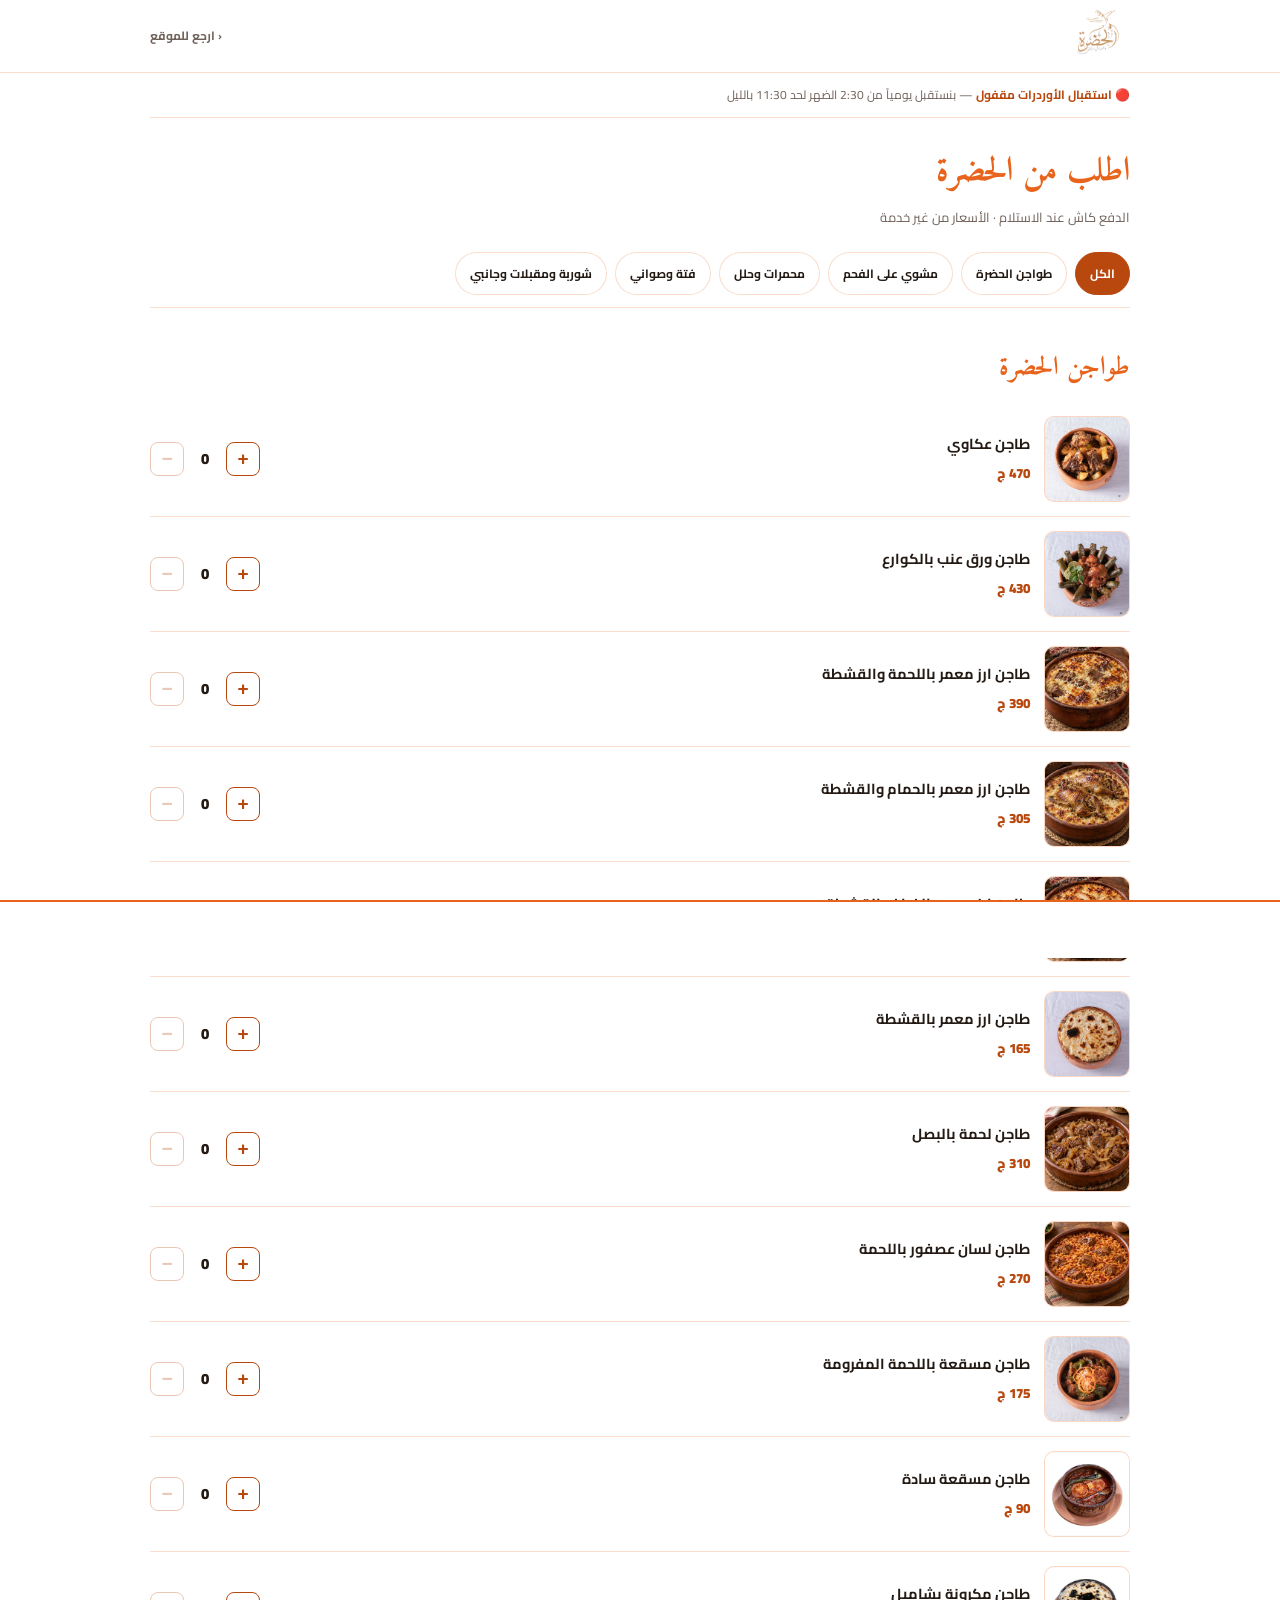
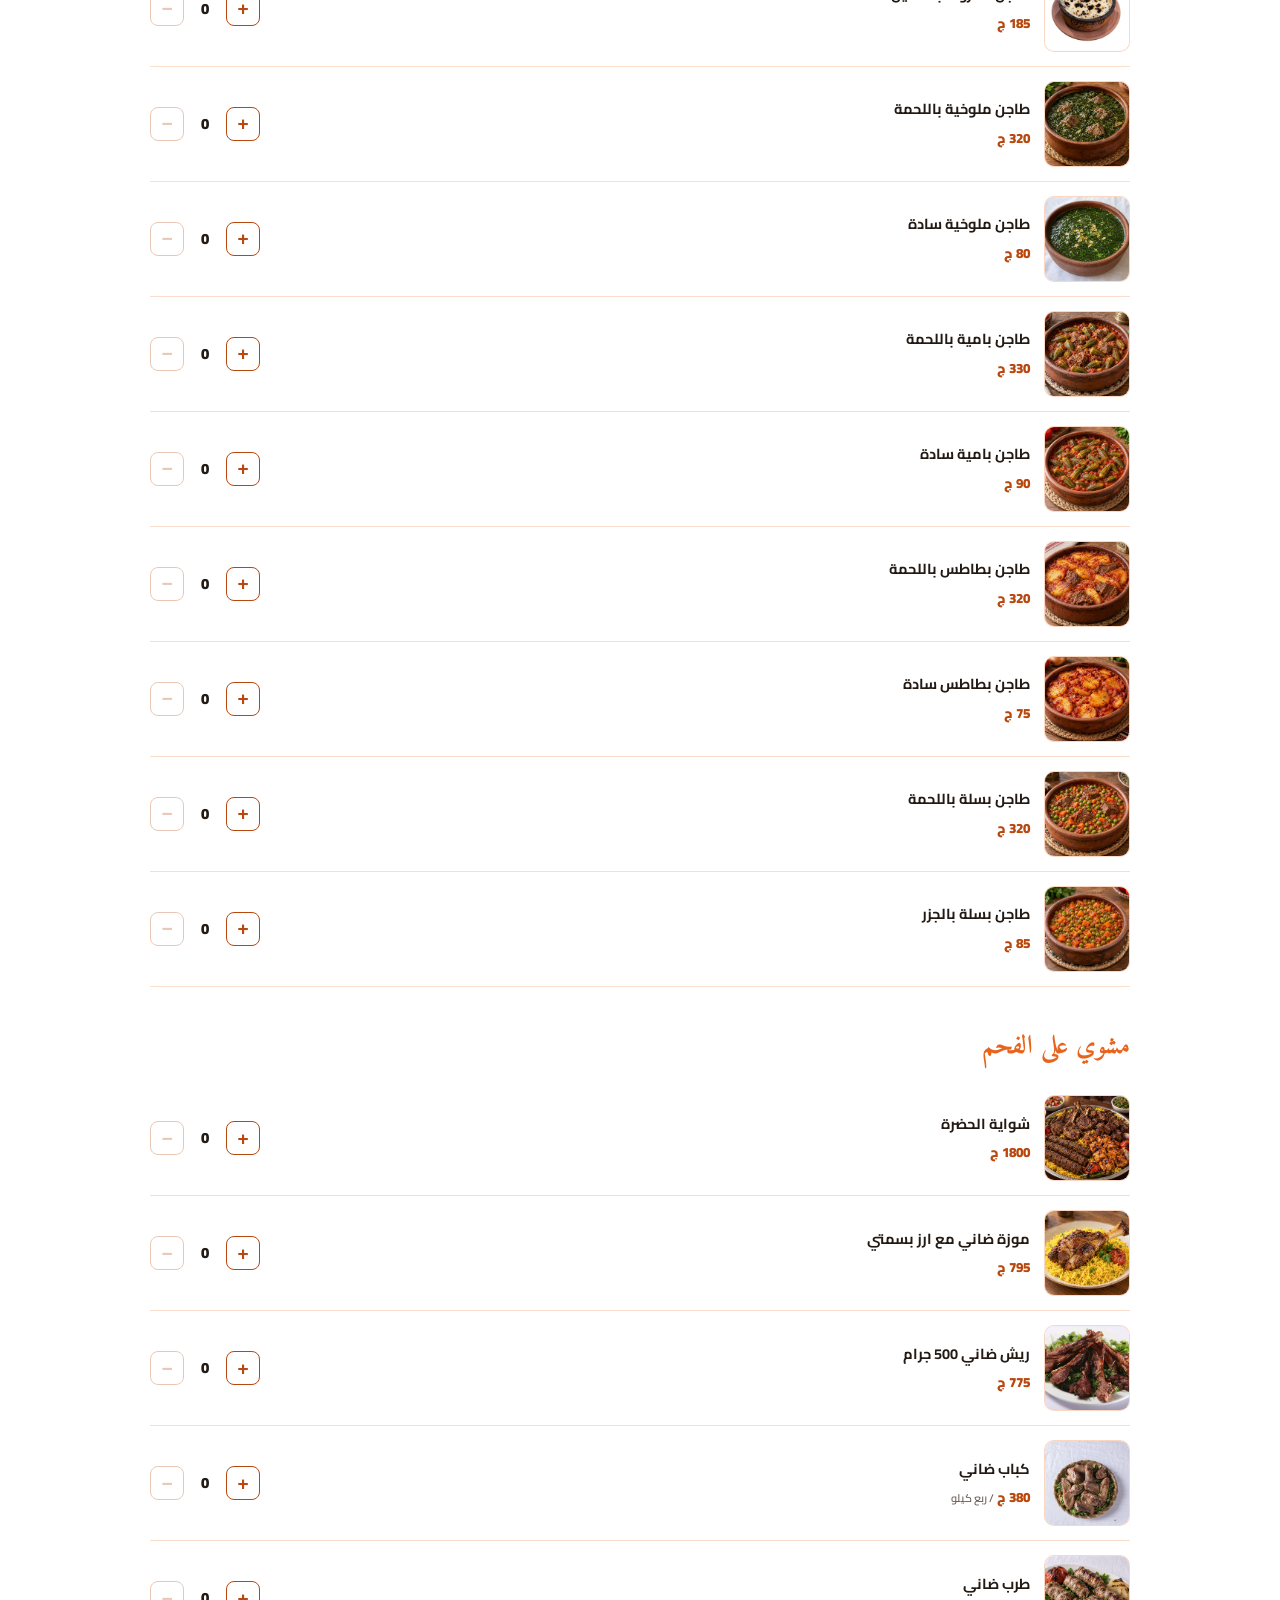
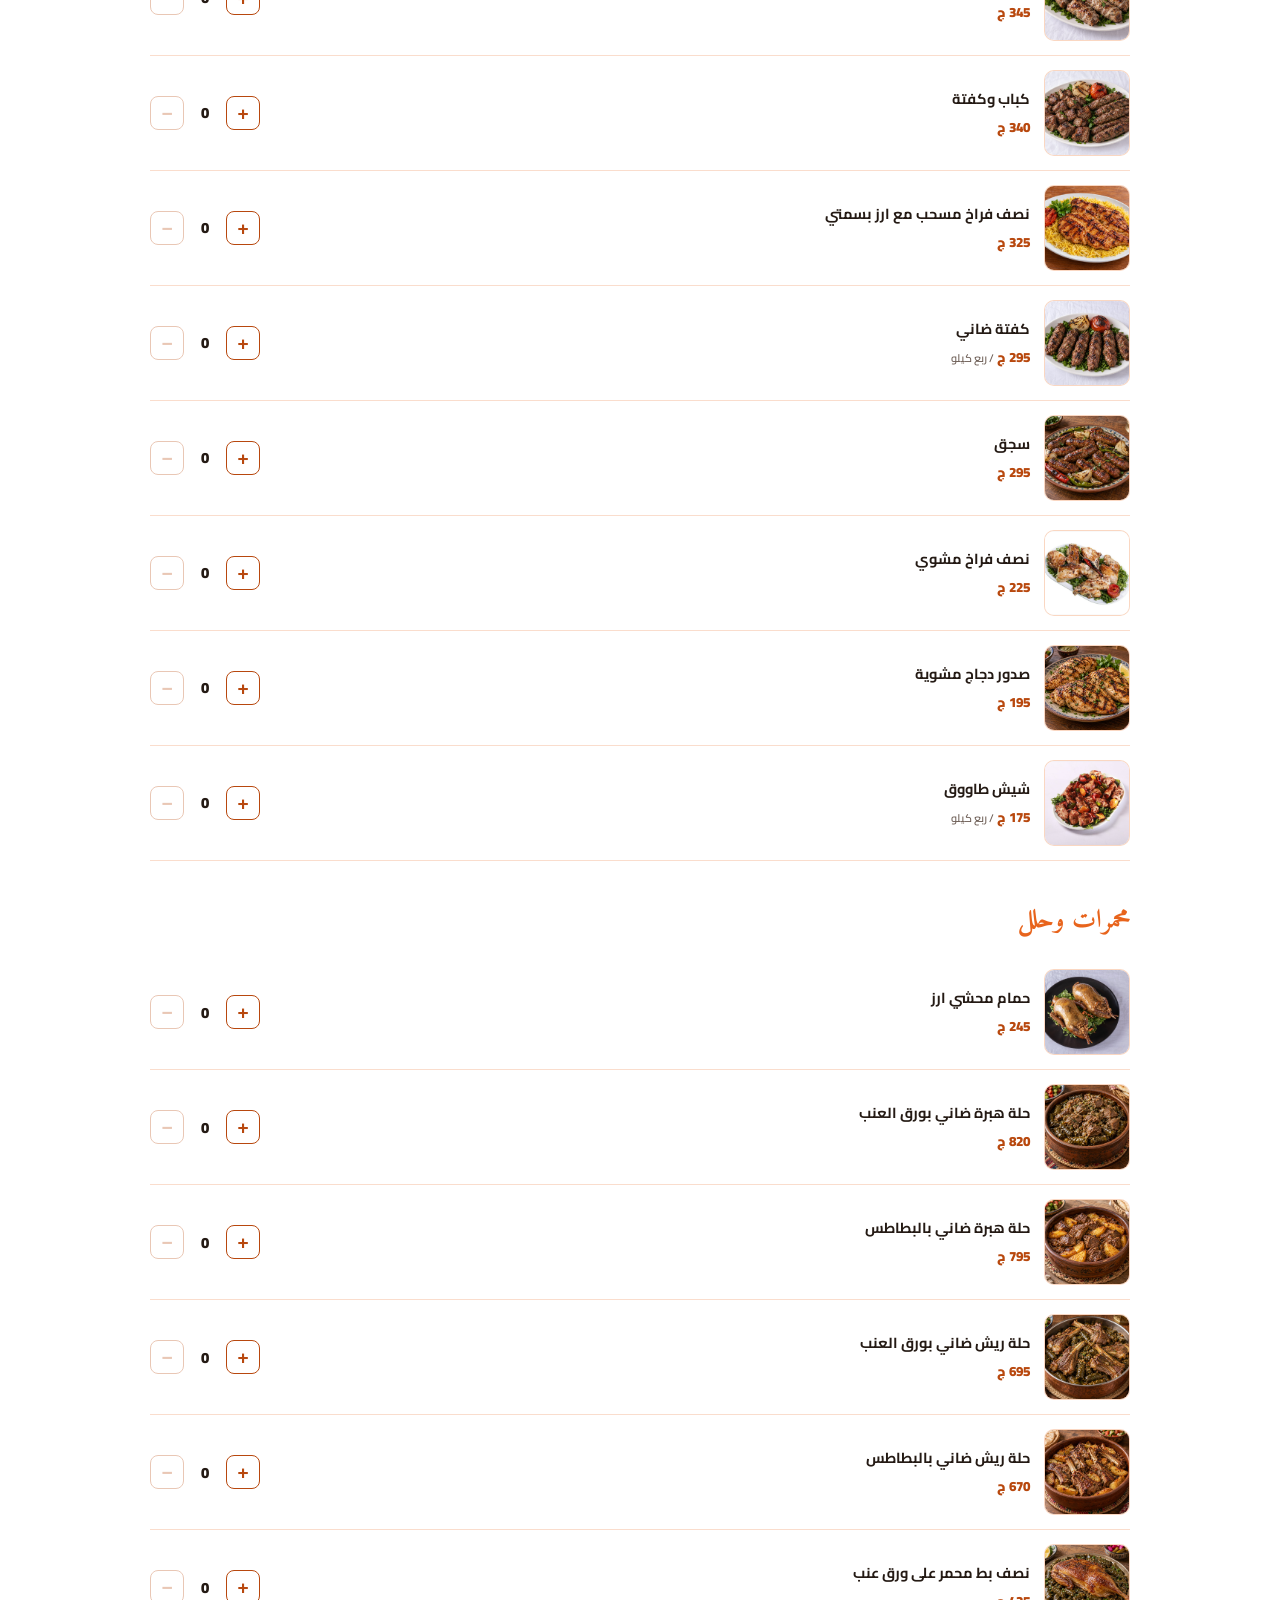
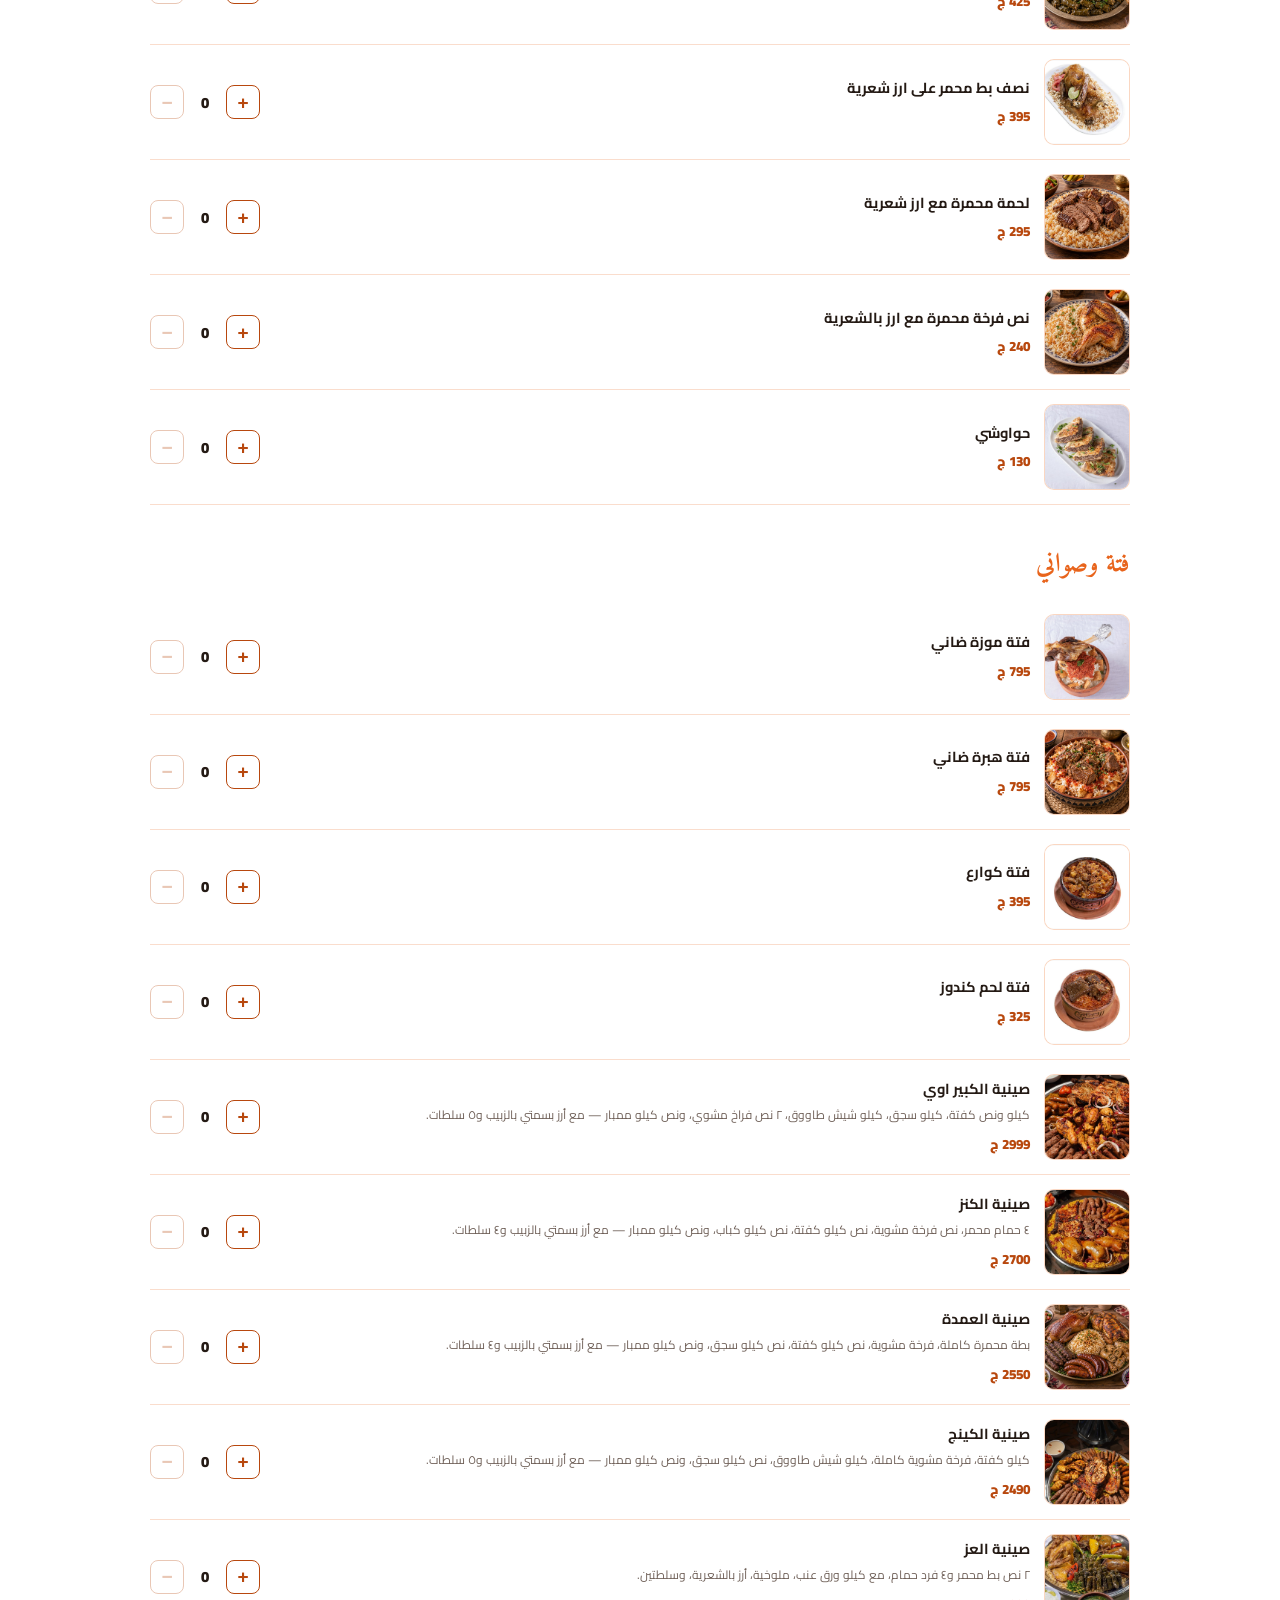
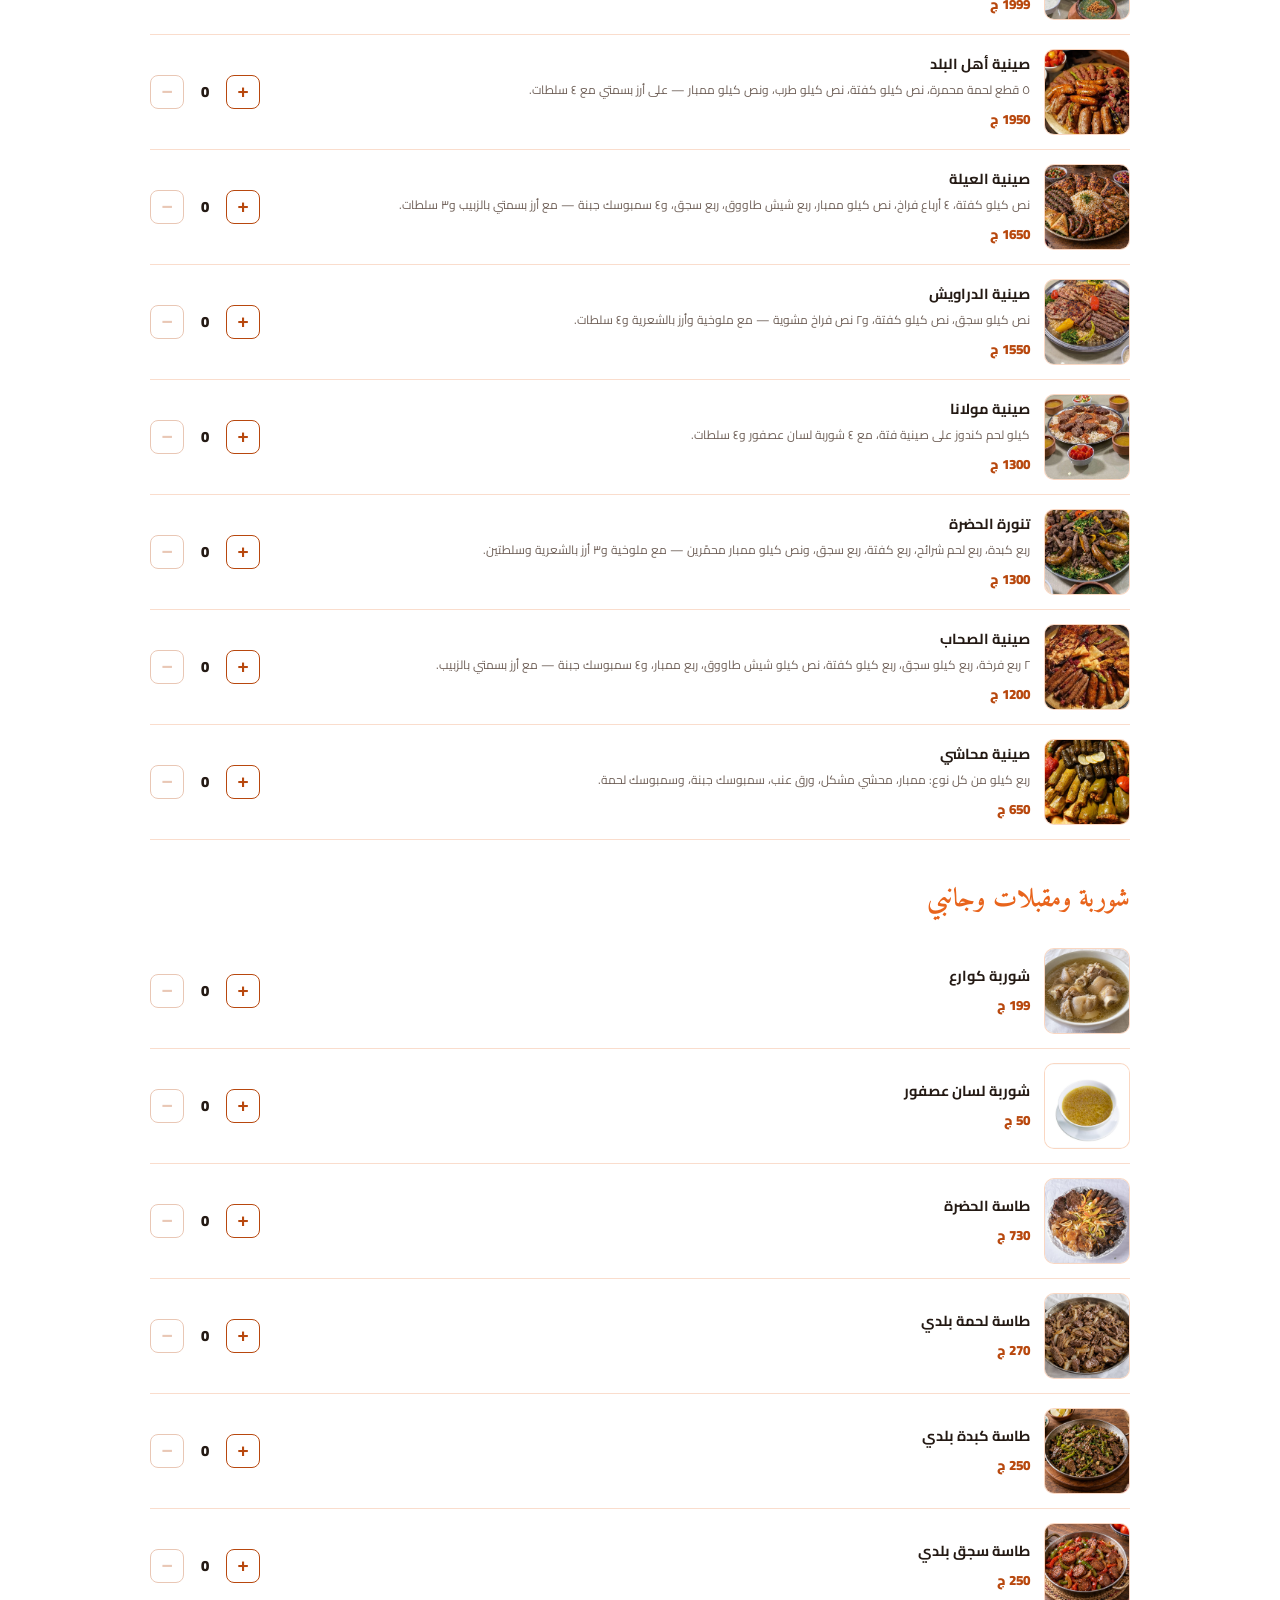
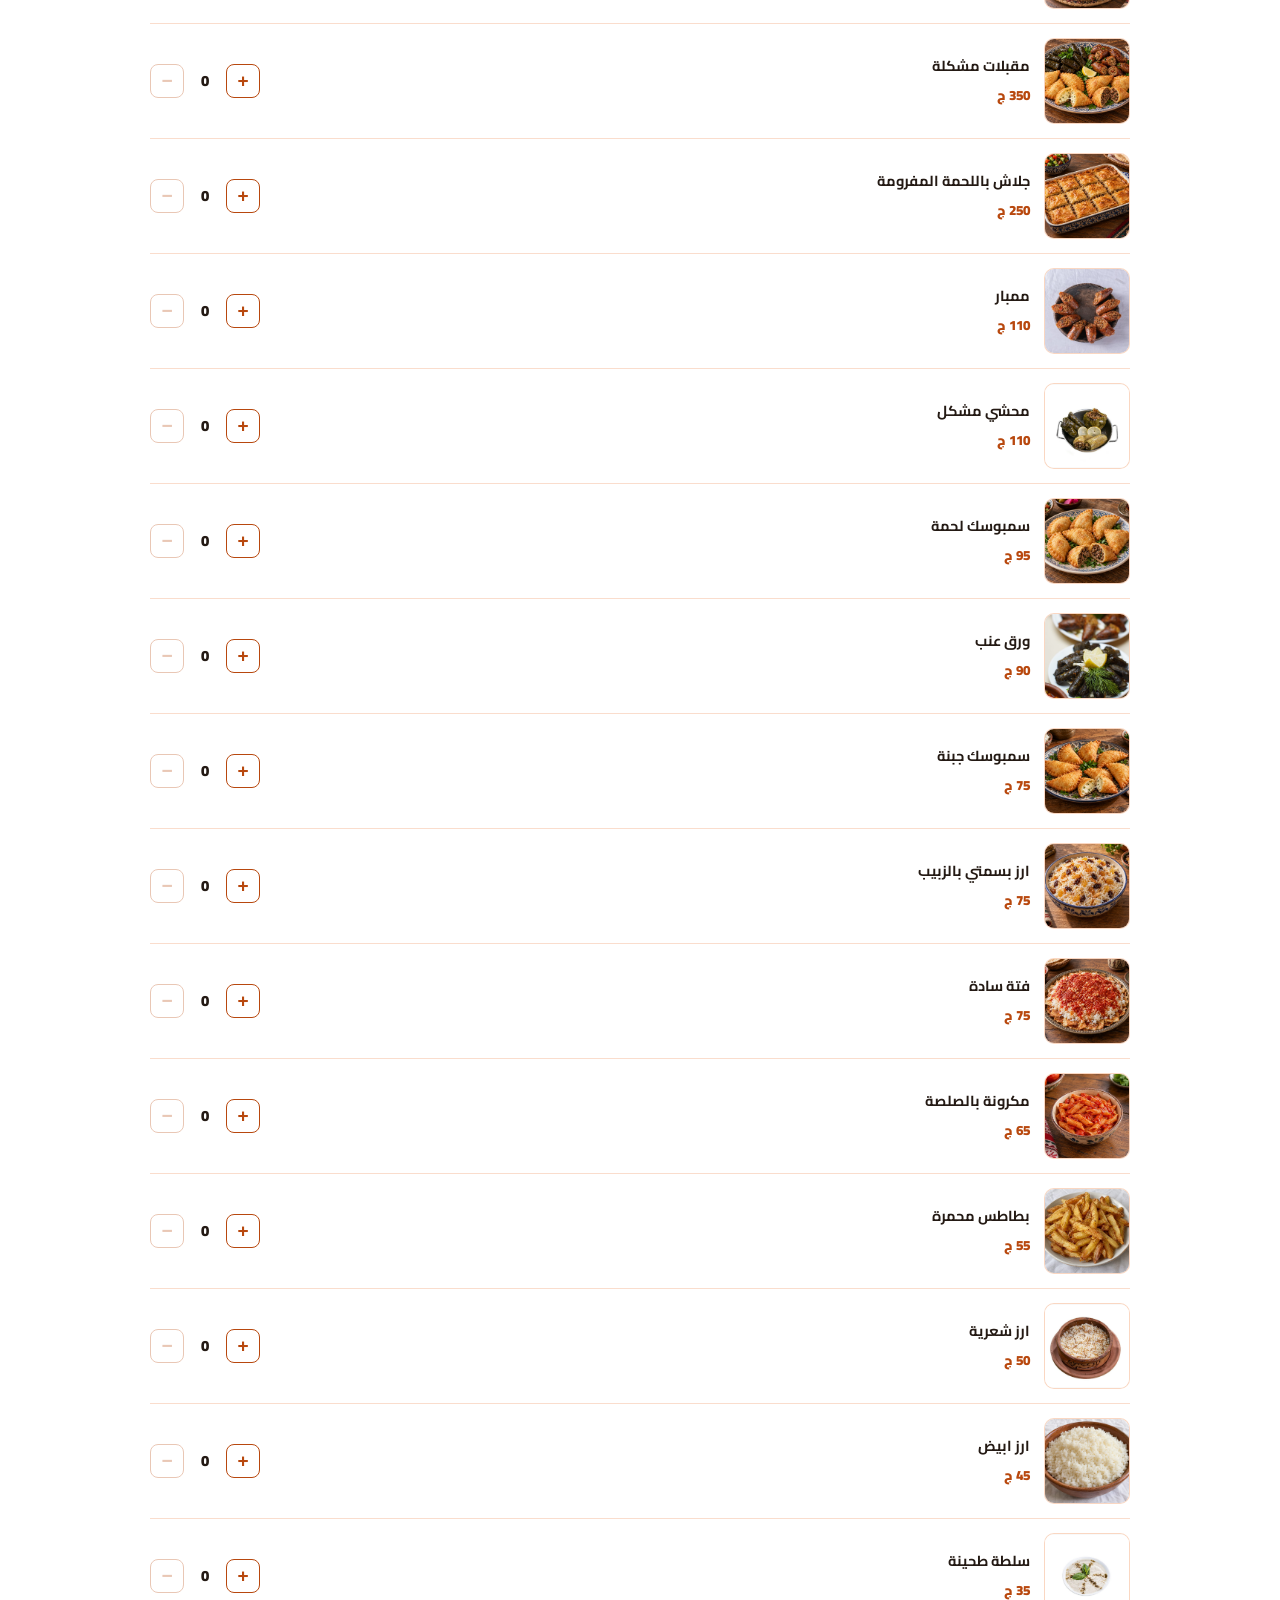
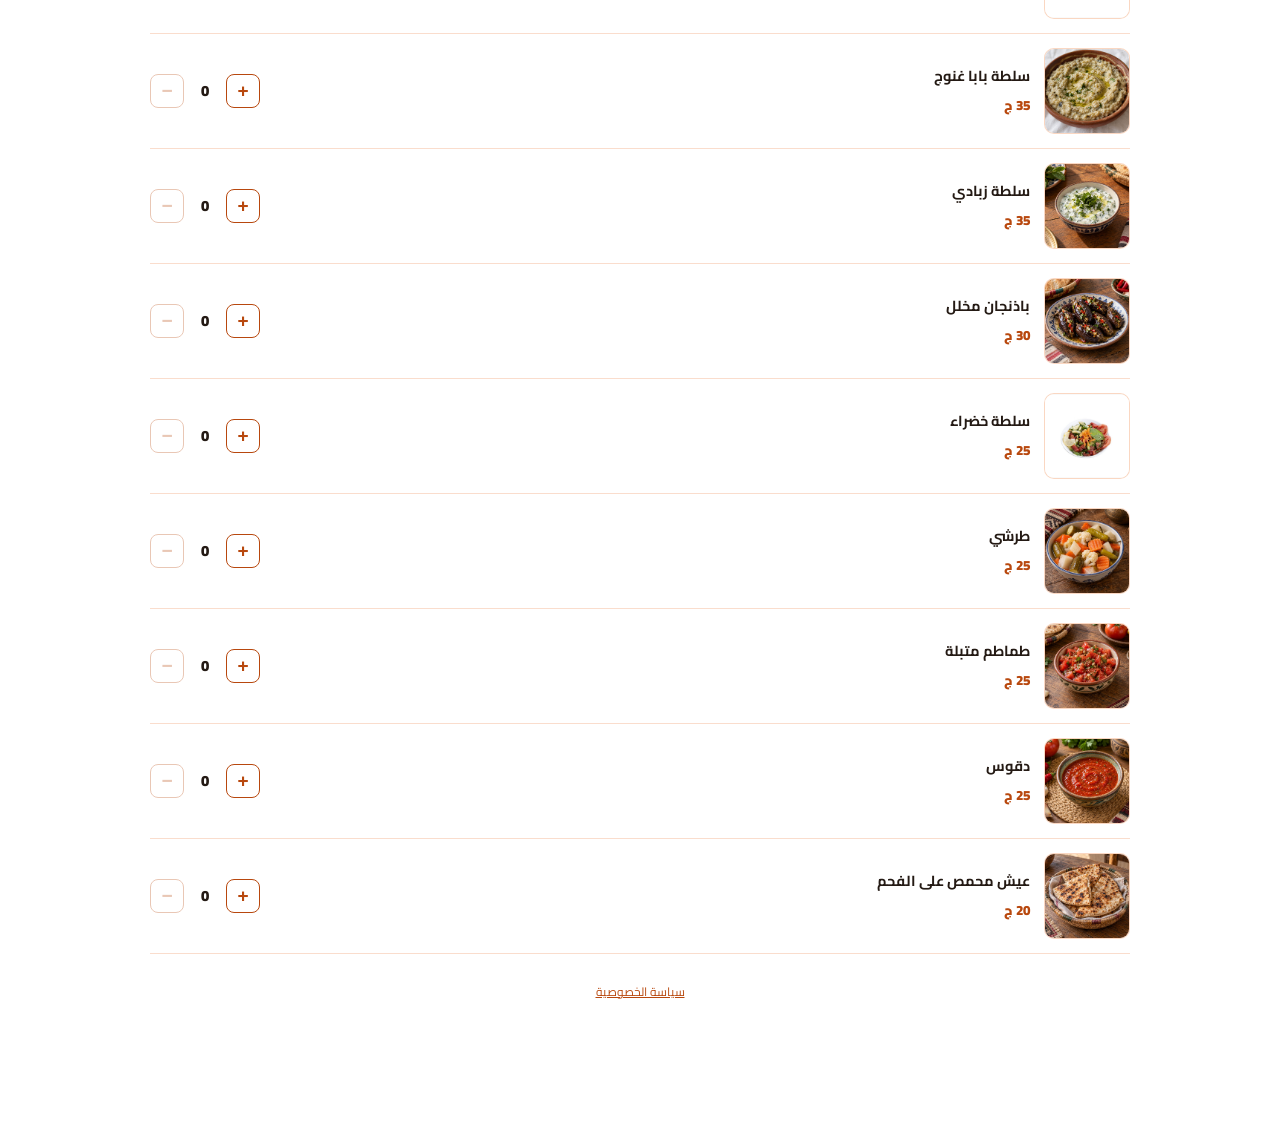
==== commit c1755a91: "تحديث الموقع — 2026-10-12 20:44" ====
--- a/order.html
+++ b/order.html
@@ -78,6 +78,7 @@
 .msg{display:none;margin:14px 0 0;padding:11px;background:#fdecea;border:1px solid var(--err);color:#8c2a1e;font-size:13px;border-radius:8px}
 .msg.on{display:block}
 .note{margin:14px 0 0;font-size:12px;color:var(--muted);line-height:1.9}
+.page-foot{margin:28px 0 0;font-size:12px;text-align:center}
 .closed{margin:0 0 16px;padding:12px;background:#fdecea;border:1px solid var(--err);color:#8c2a1e;font-size:13px;border-radius:8px}
 .x{background:none;border:0;color:var(--muted);font-size:26px;cursor:pointer;margin-inline-start:auto;line-height:1}
 @media(max-width:520px){h1{font-size:28px}.item{grid-template-columns:66px 1fr auto;gap:10px}.thumb{width:66px;height:66px}.item .desc{font-size:11.5px}}
@@ -113,6 +114,8 @@
 
 <div class="shell"><div class="cats" id="cats"></div></div>
 <div class="shell" id="menu"></div>
+
+<div class="shell"><p class="page-foot"><a href="privacy.html">سياسة الخصوصية</a></p></div>
 
 <div class="bar" id="bar" hidden><div class="shell bar-in">
   <div class="sum"><span id="barCount">0 صنف</span><b id="barTotal">0 ج</b></div>
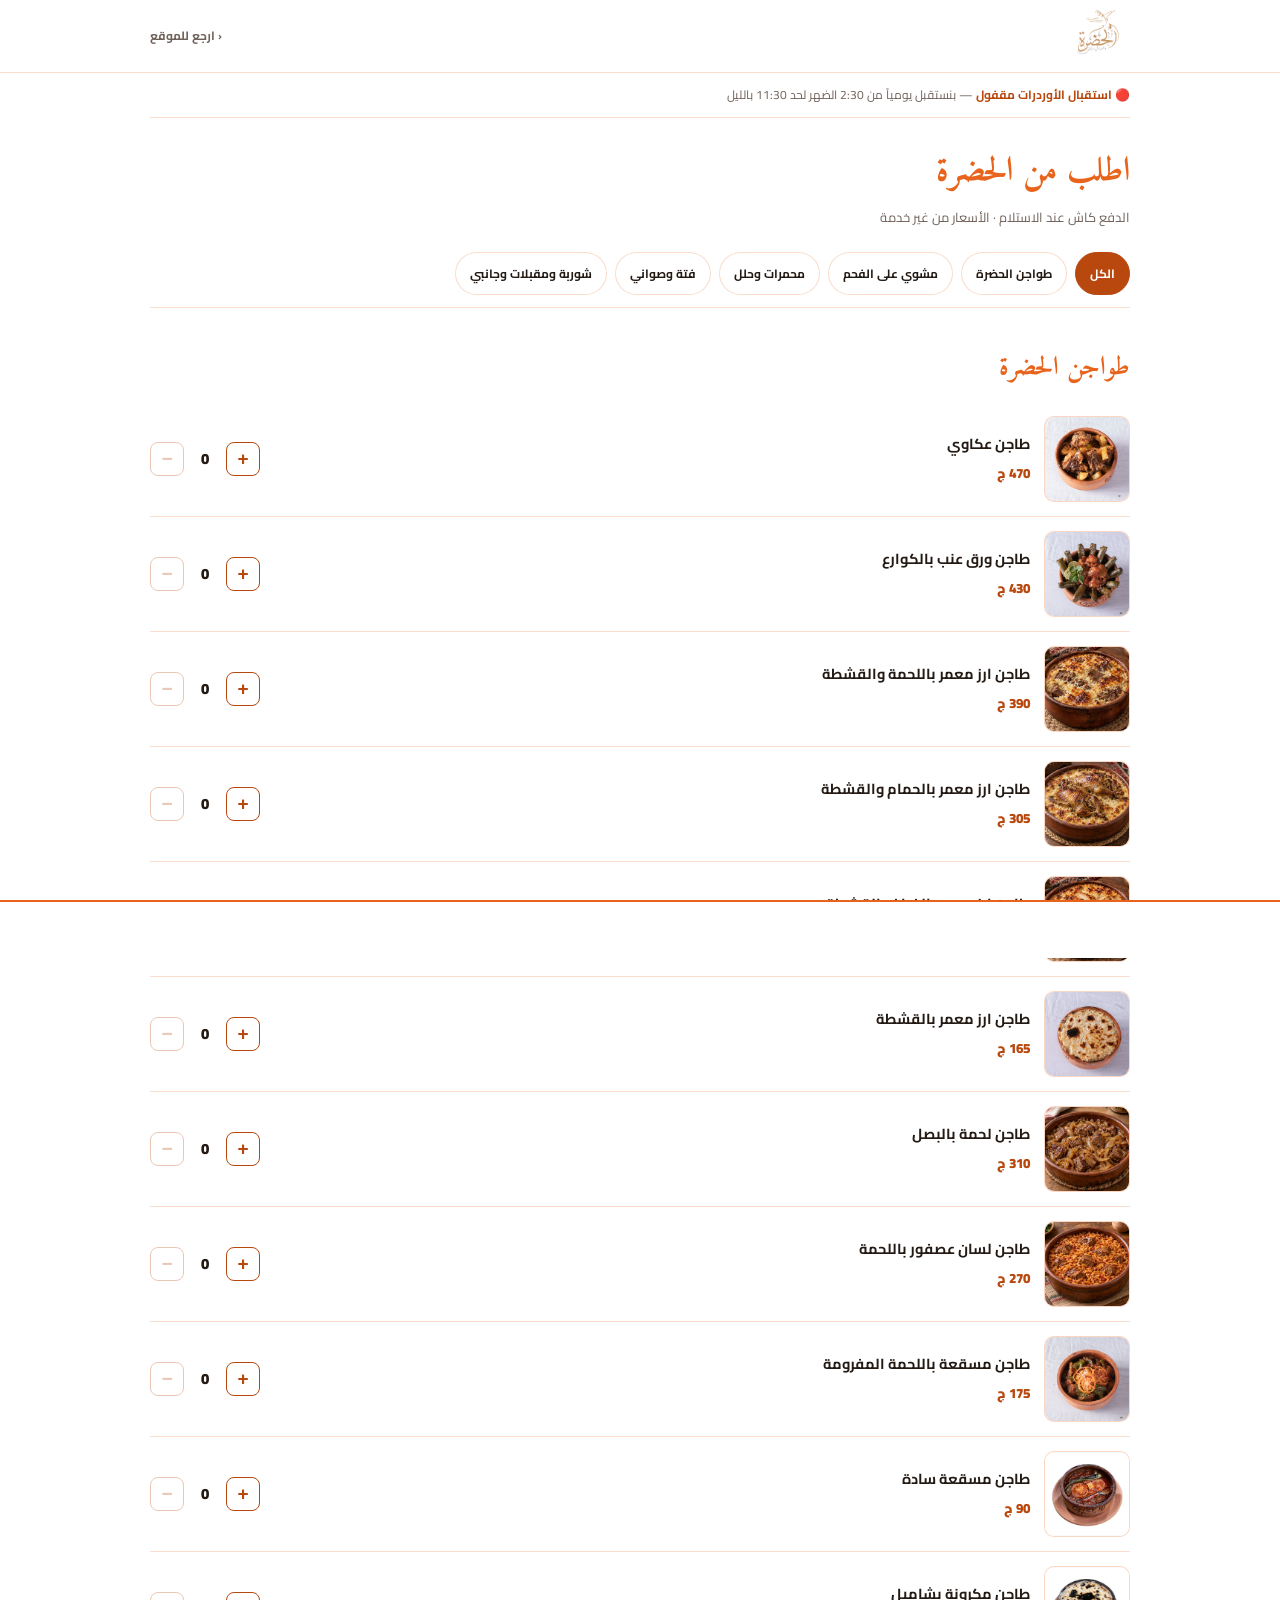
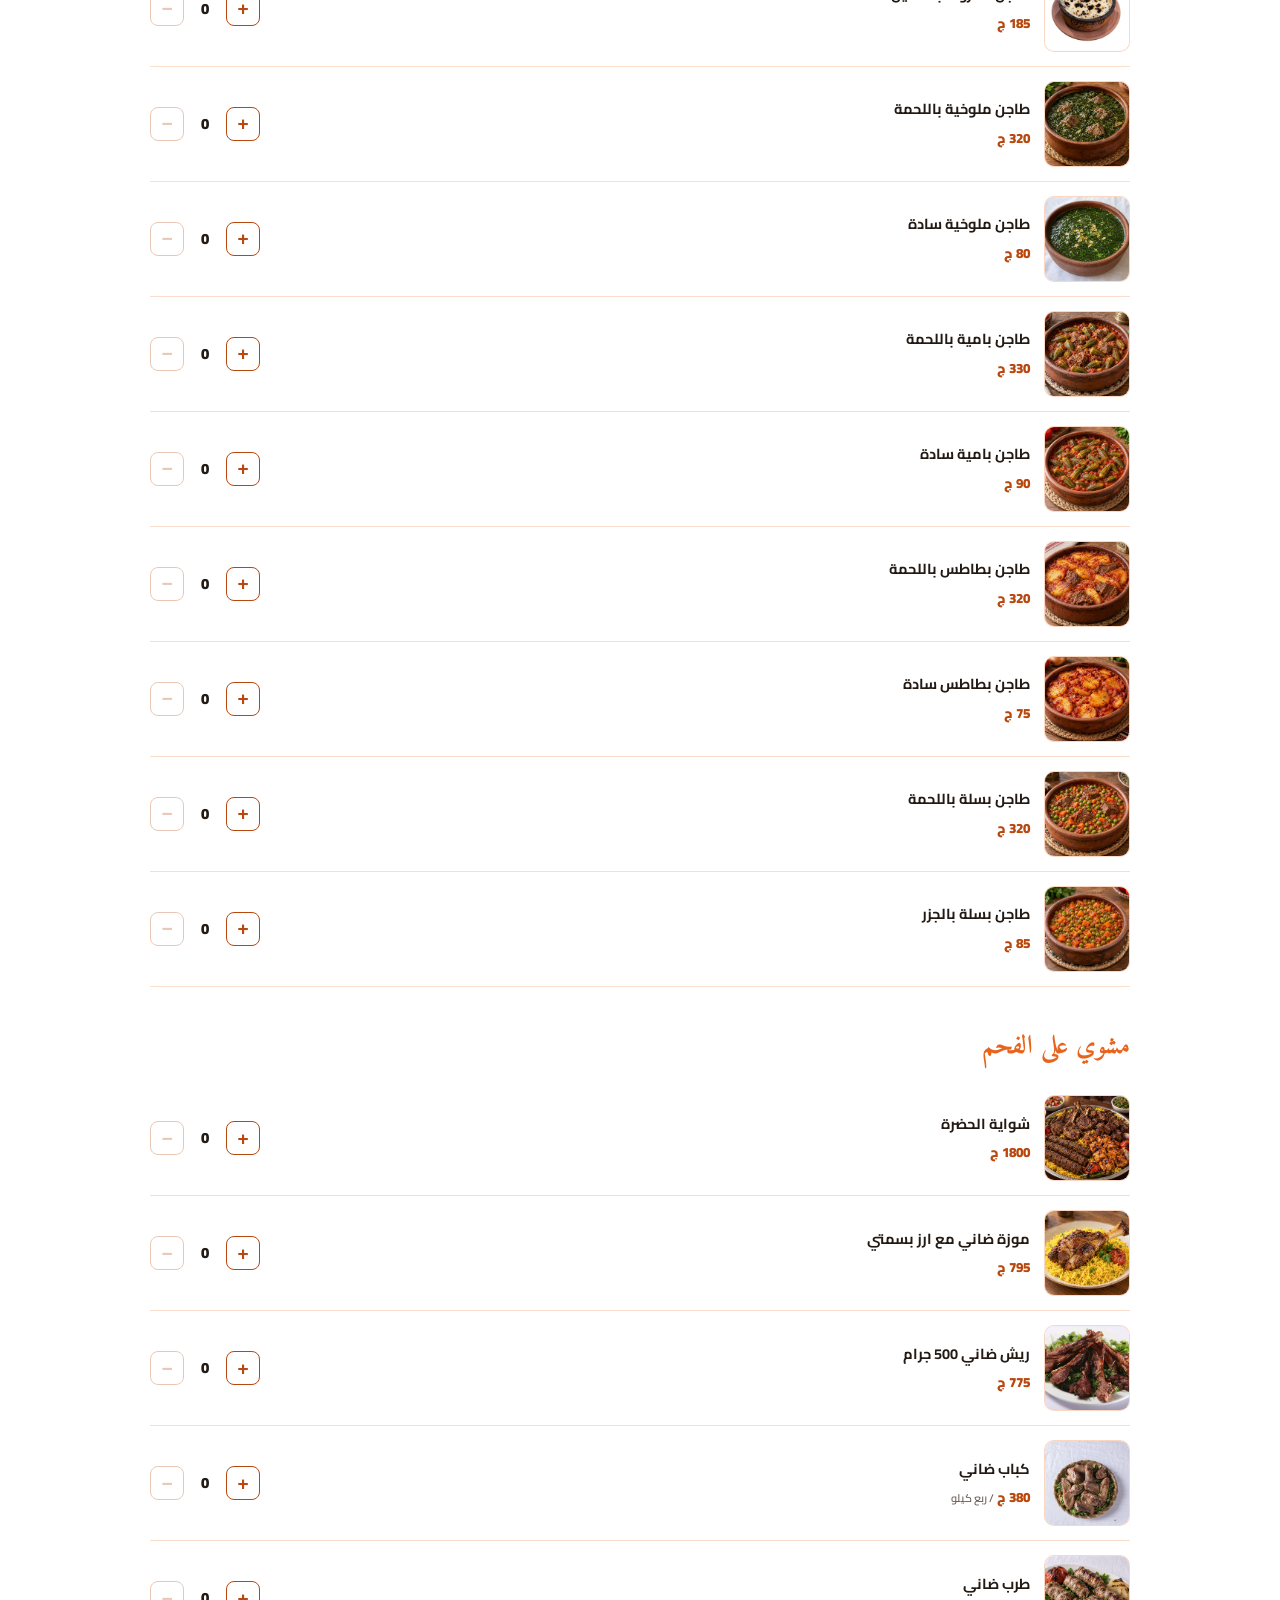
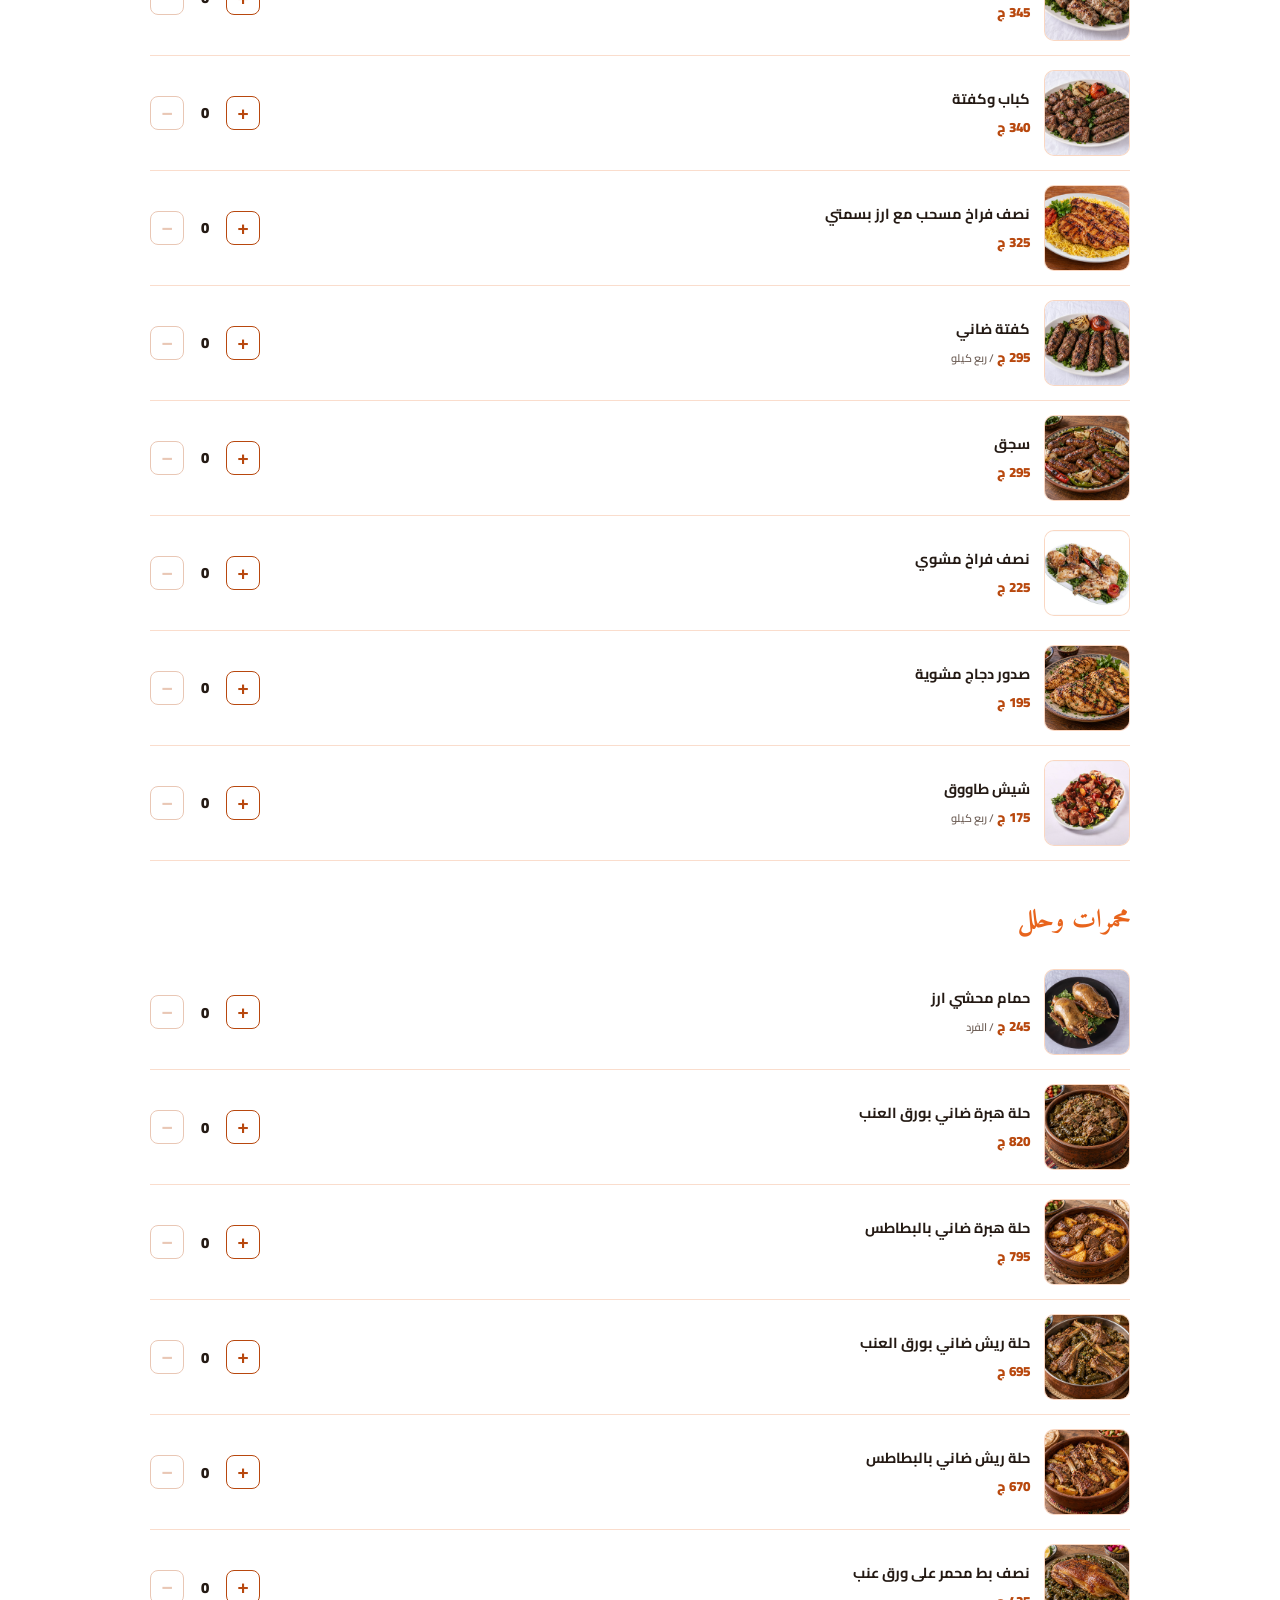
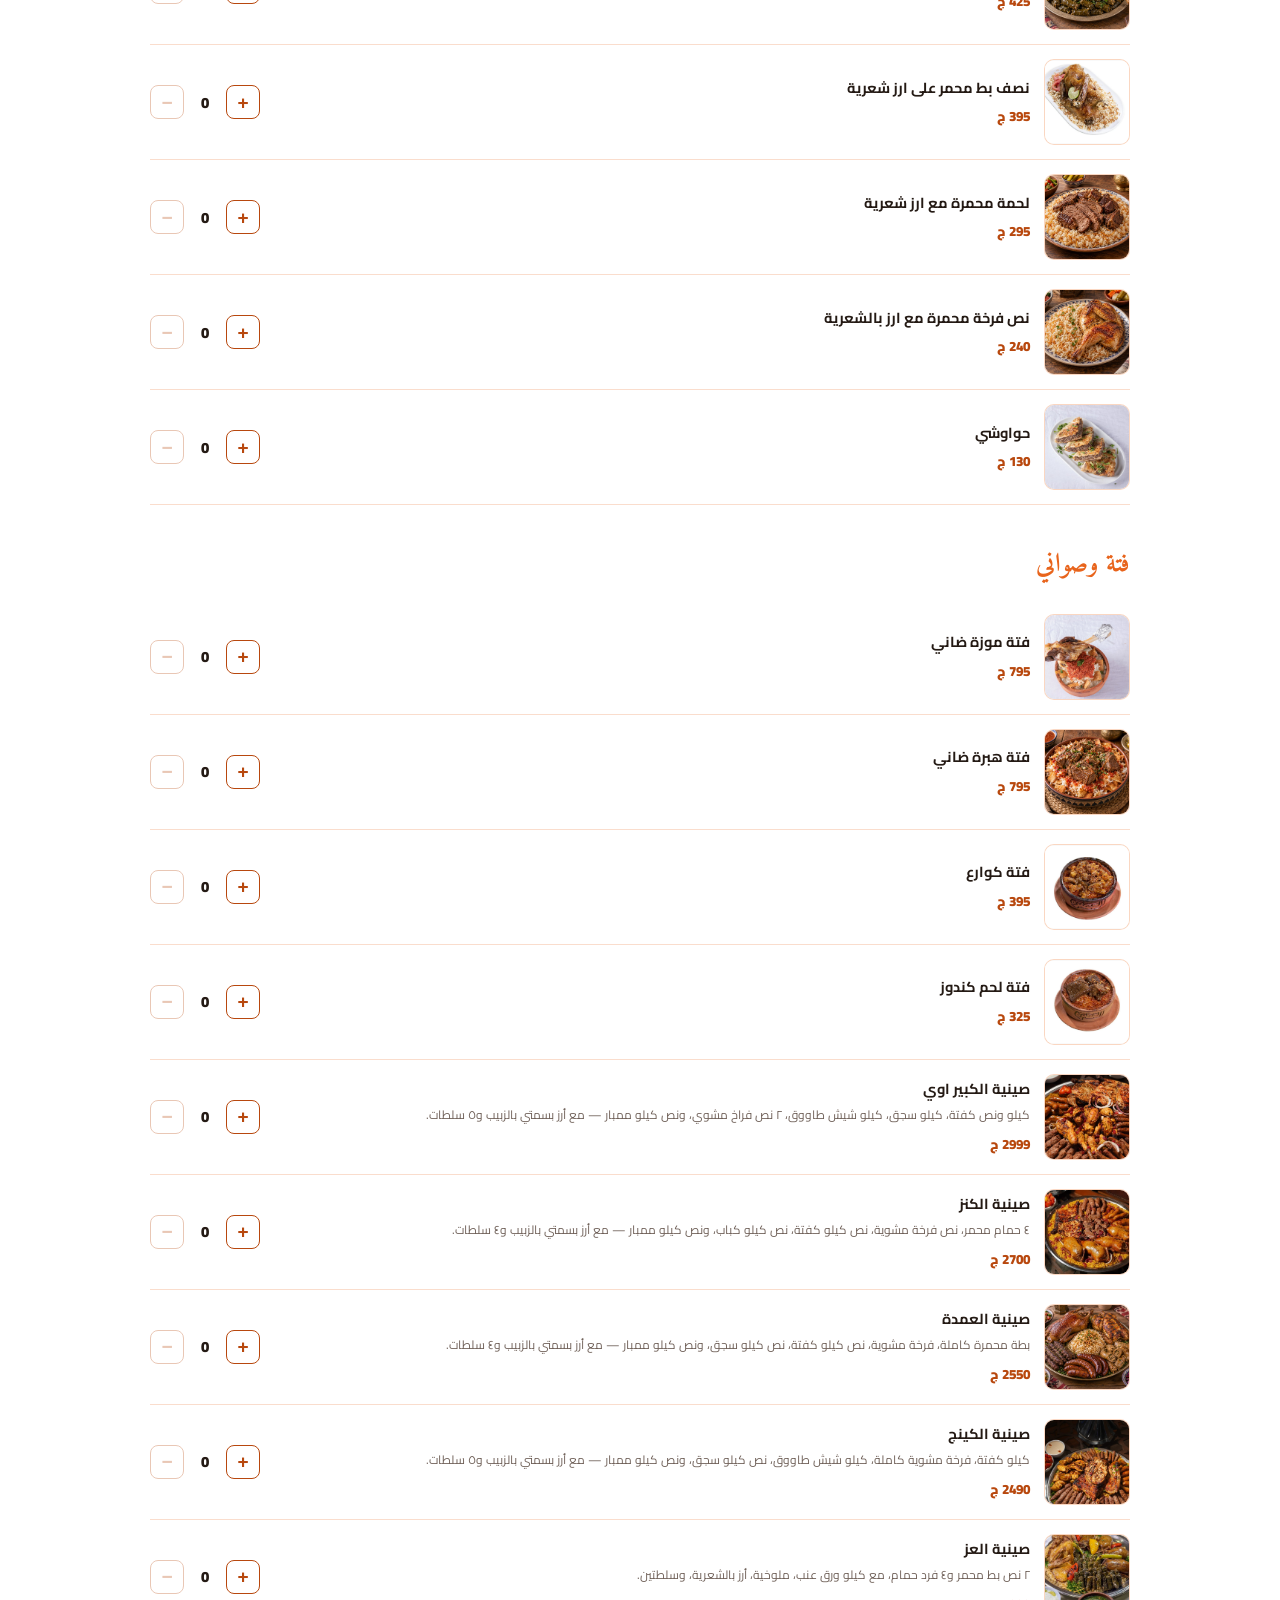
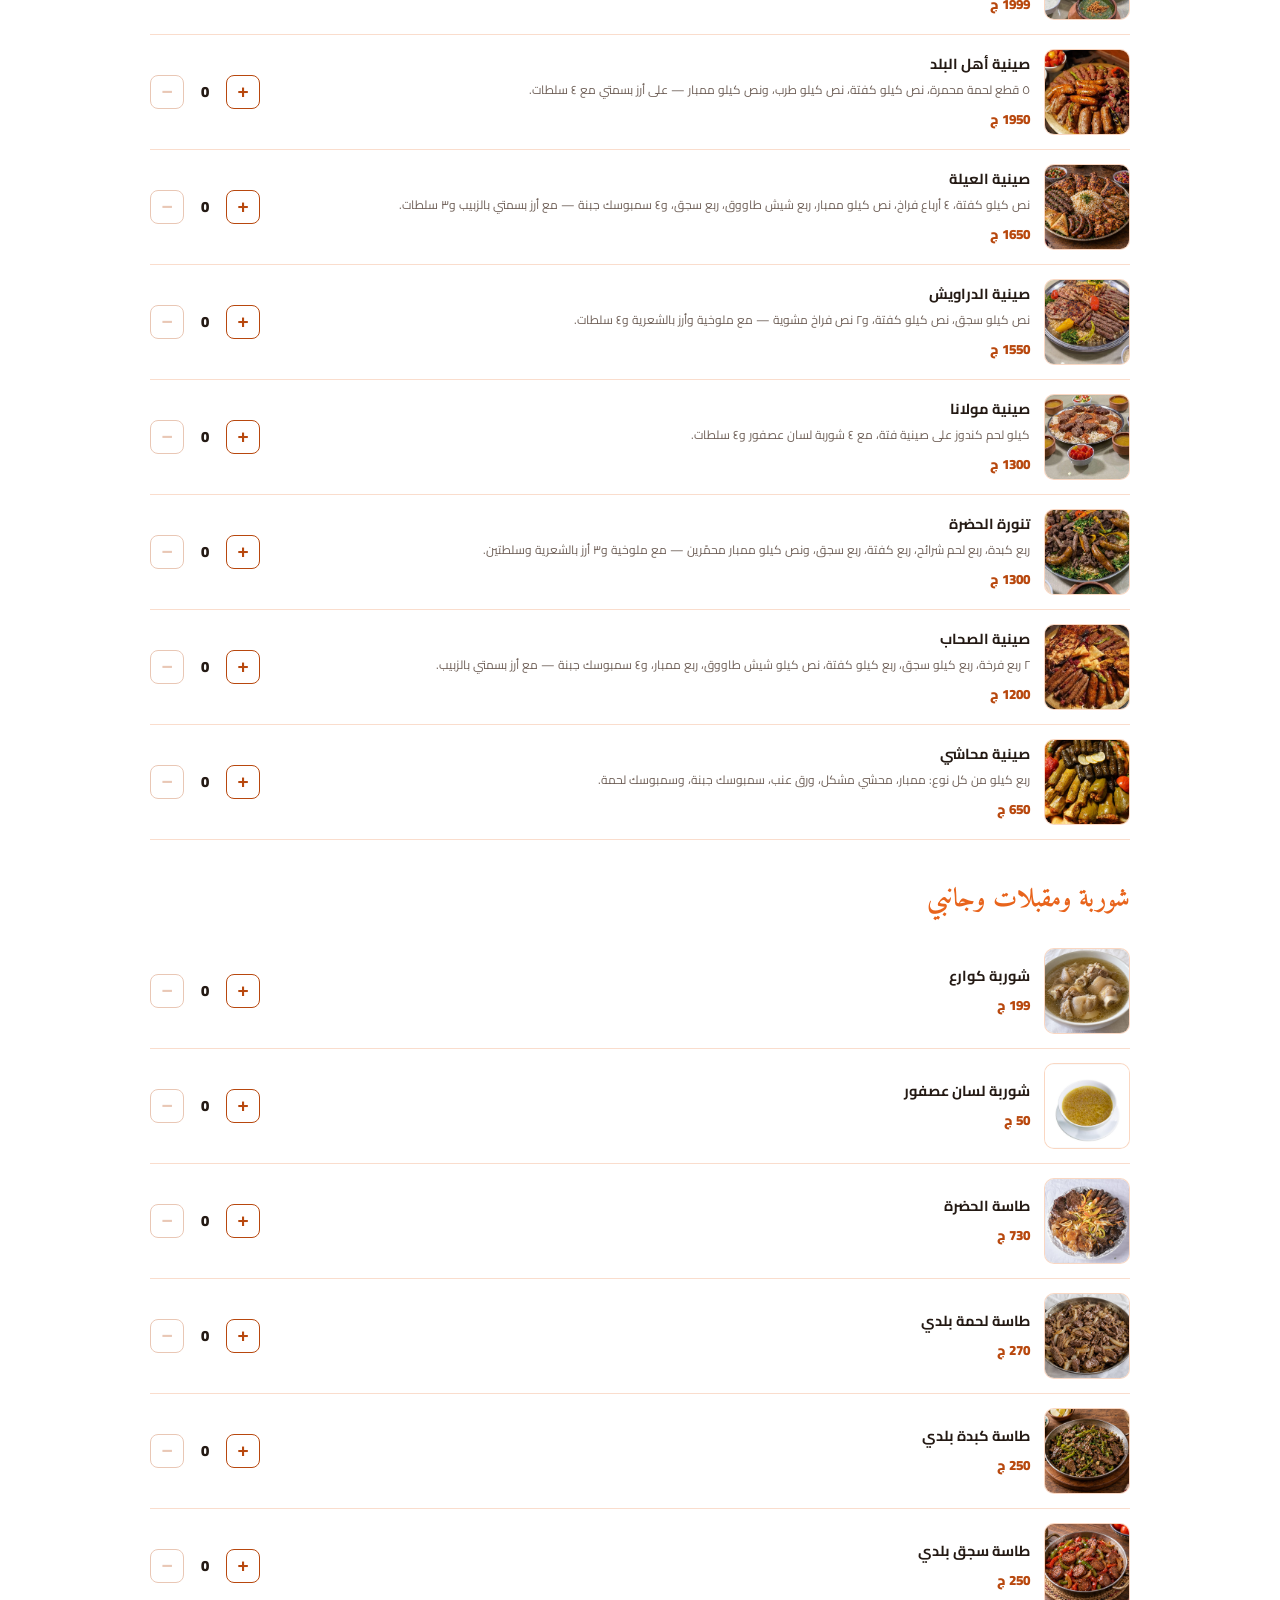
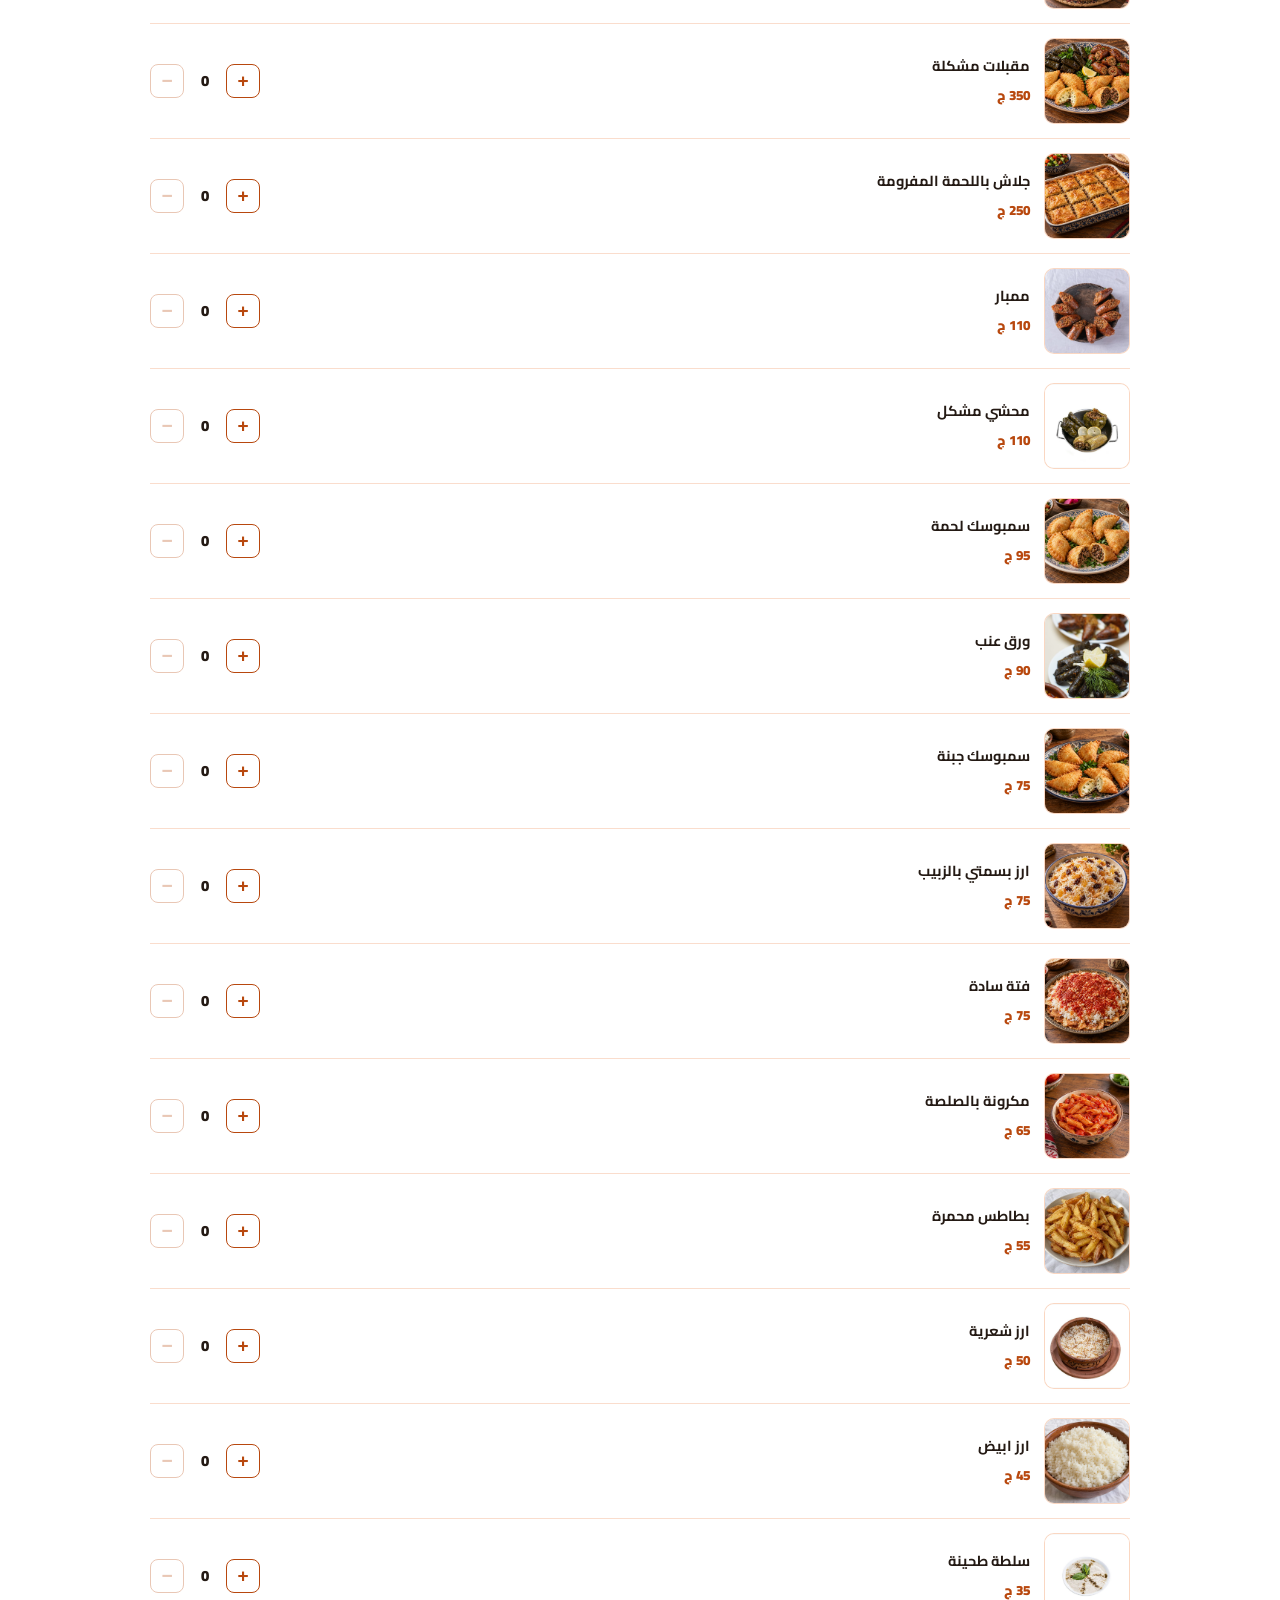
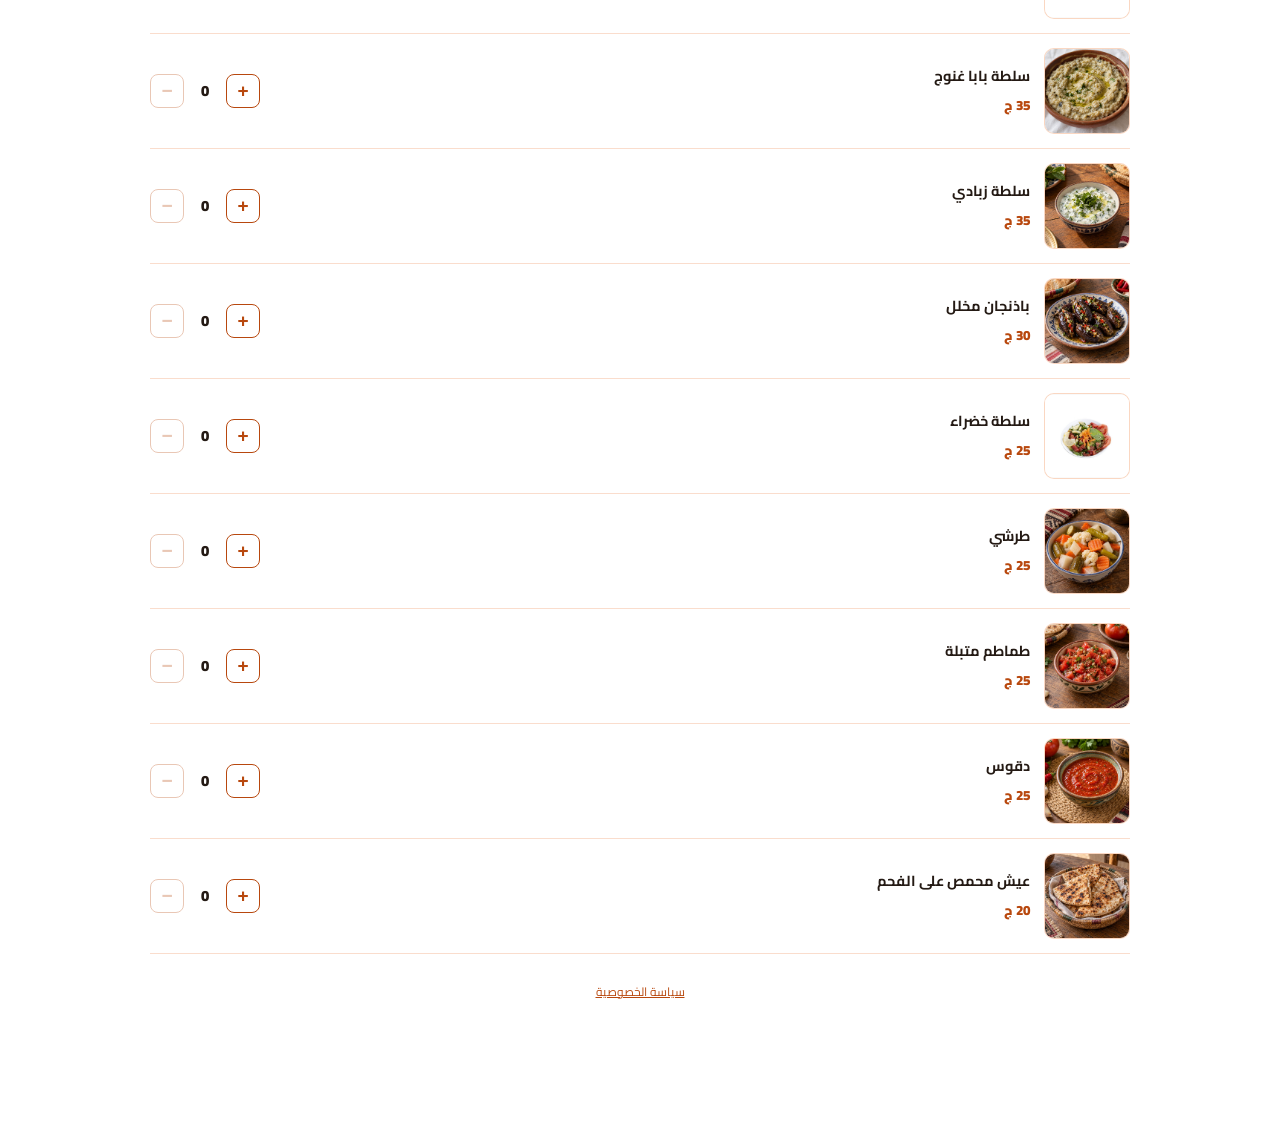
==== commit 450eff38: "menu: سعر الحمام المحشي / الفرد" ====
--- a/order.html
+++ b/order.html
@@ -397,7 +397,7 @@
     "n": "حمام محشي ارز",
     "d": "حمام محشو أرز مصري بالقرفة وجوزة الطيب — يتقدم مع بطاطس محمرة.",
     "p": 245,
-    "unit": "",
+    "unit": "/ الفرد",
     "img": "dish-hamam.jpg"
    },
    {
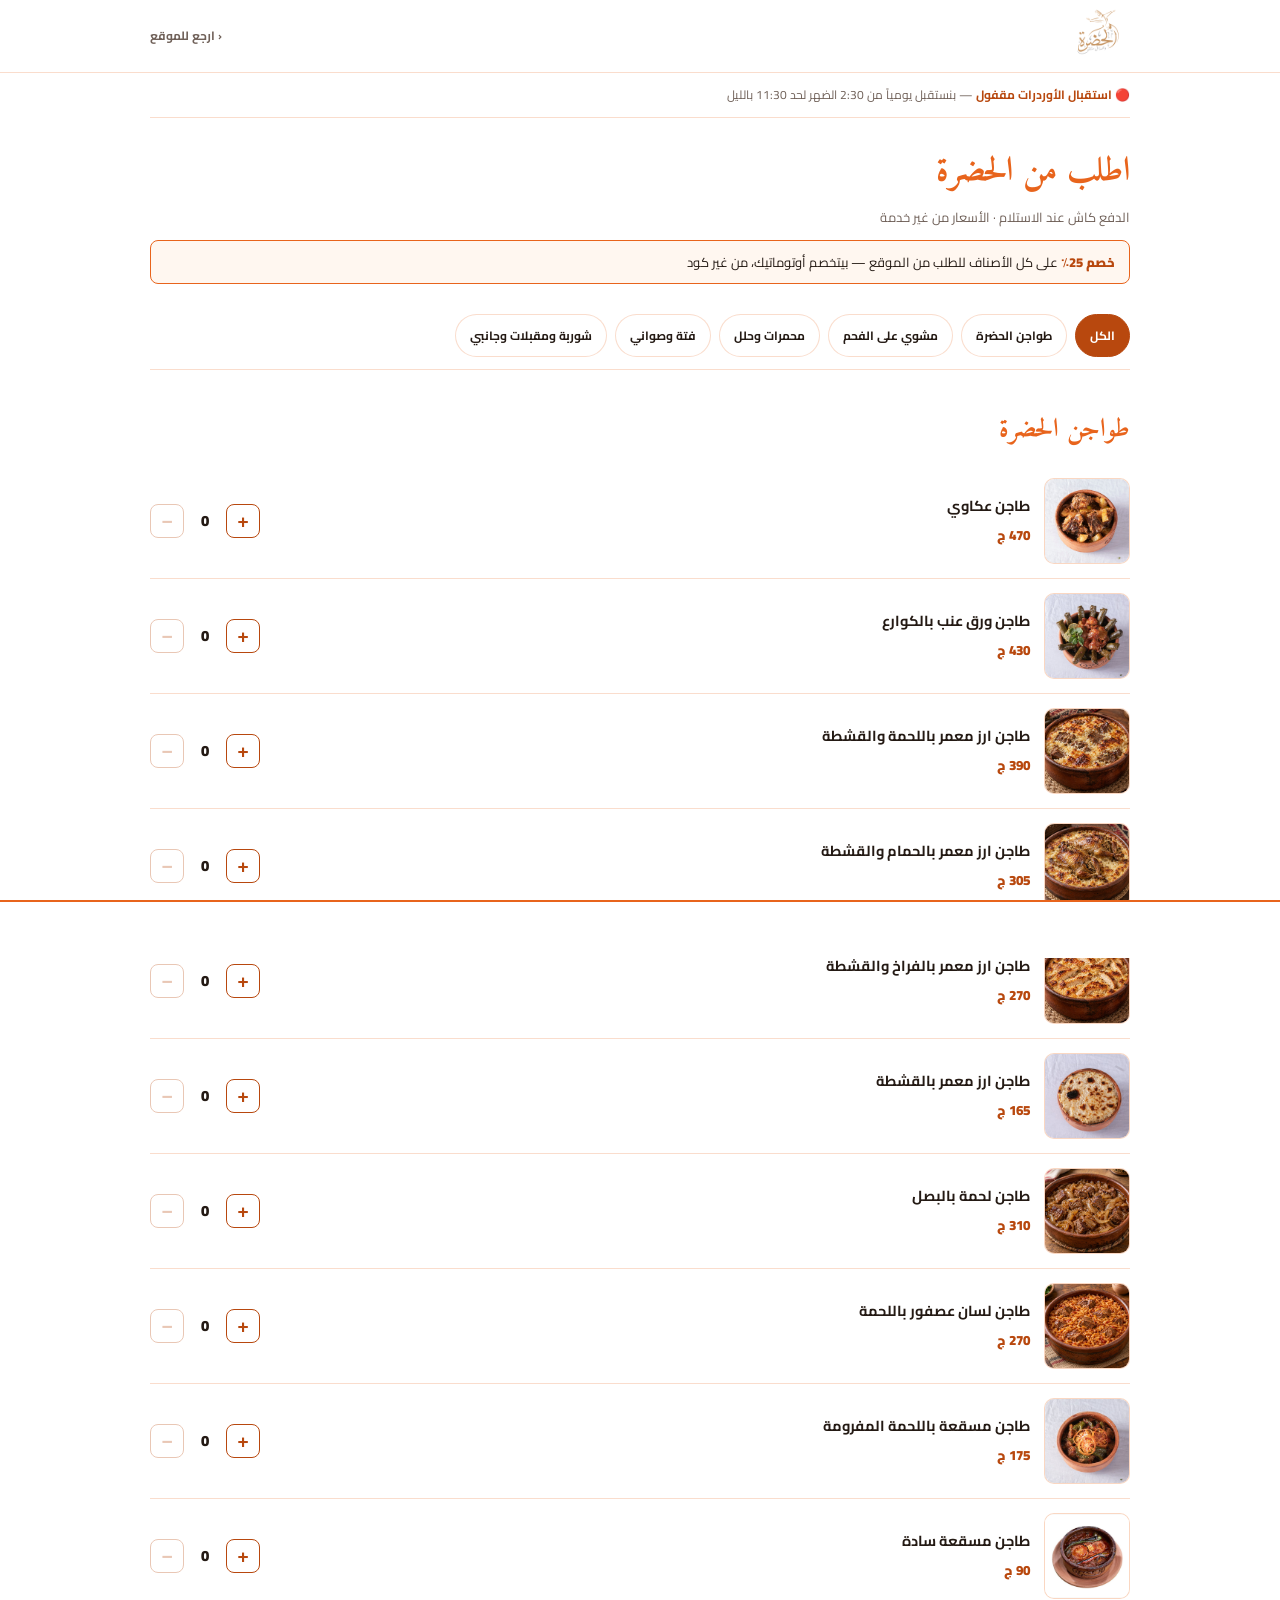
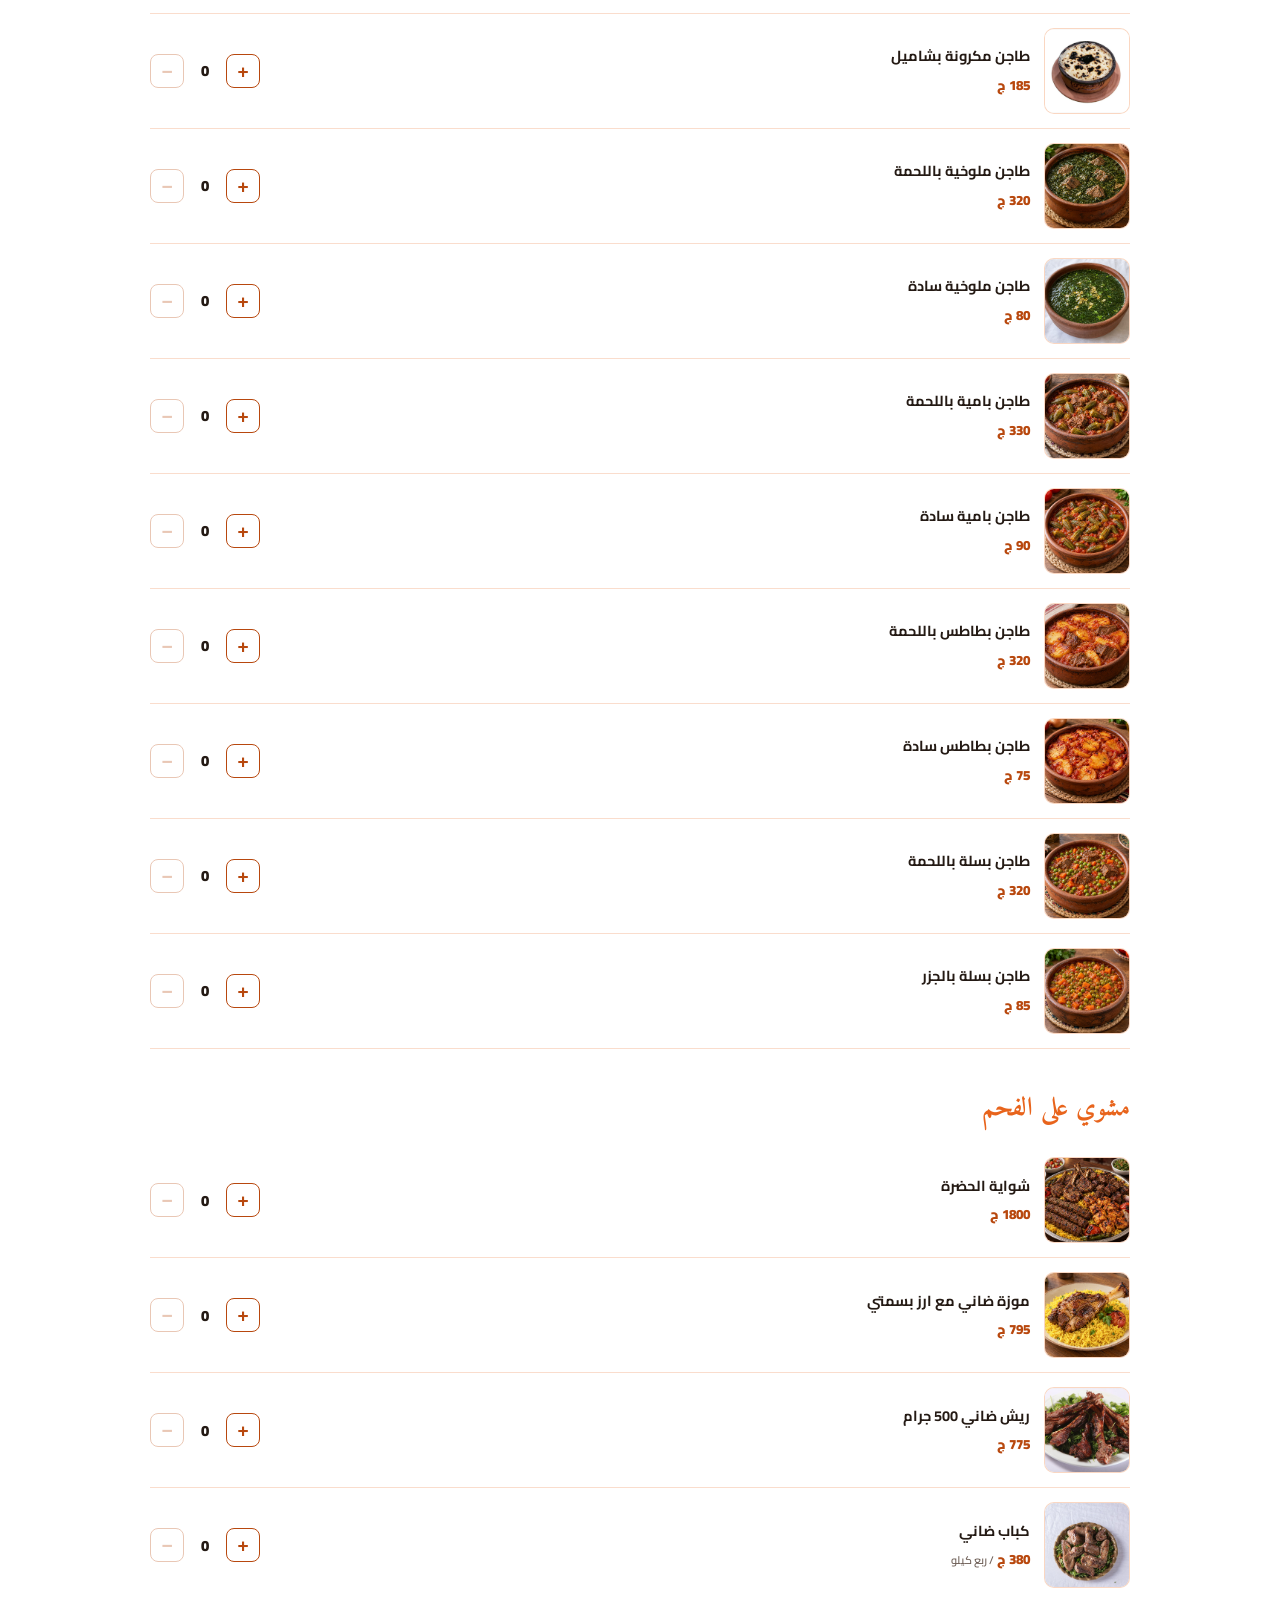
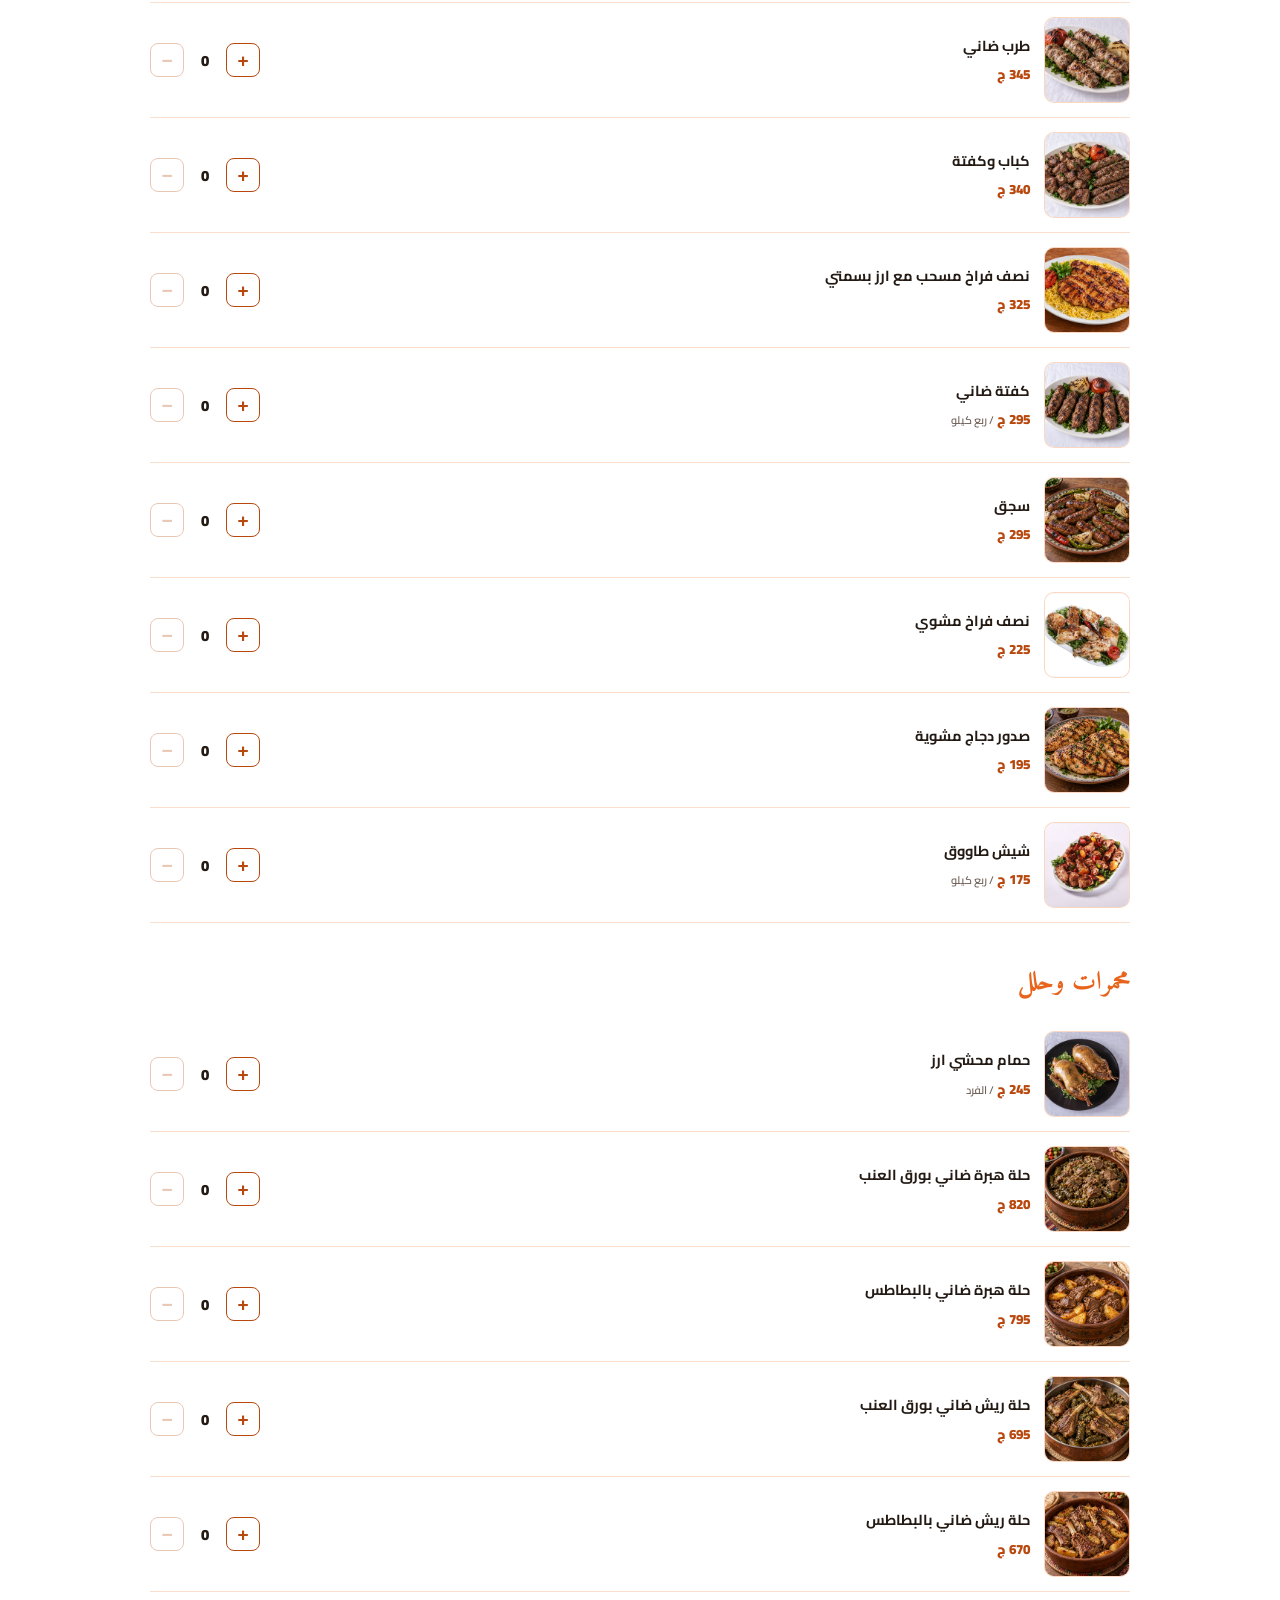
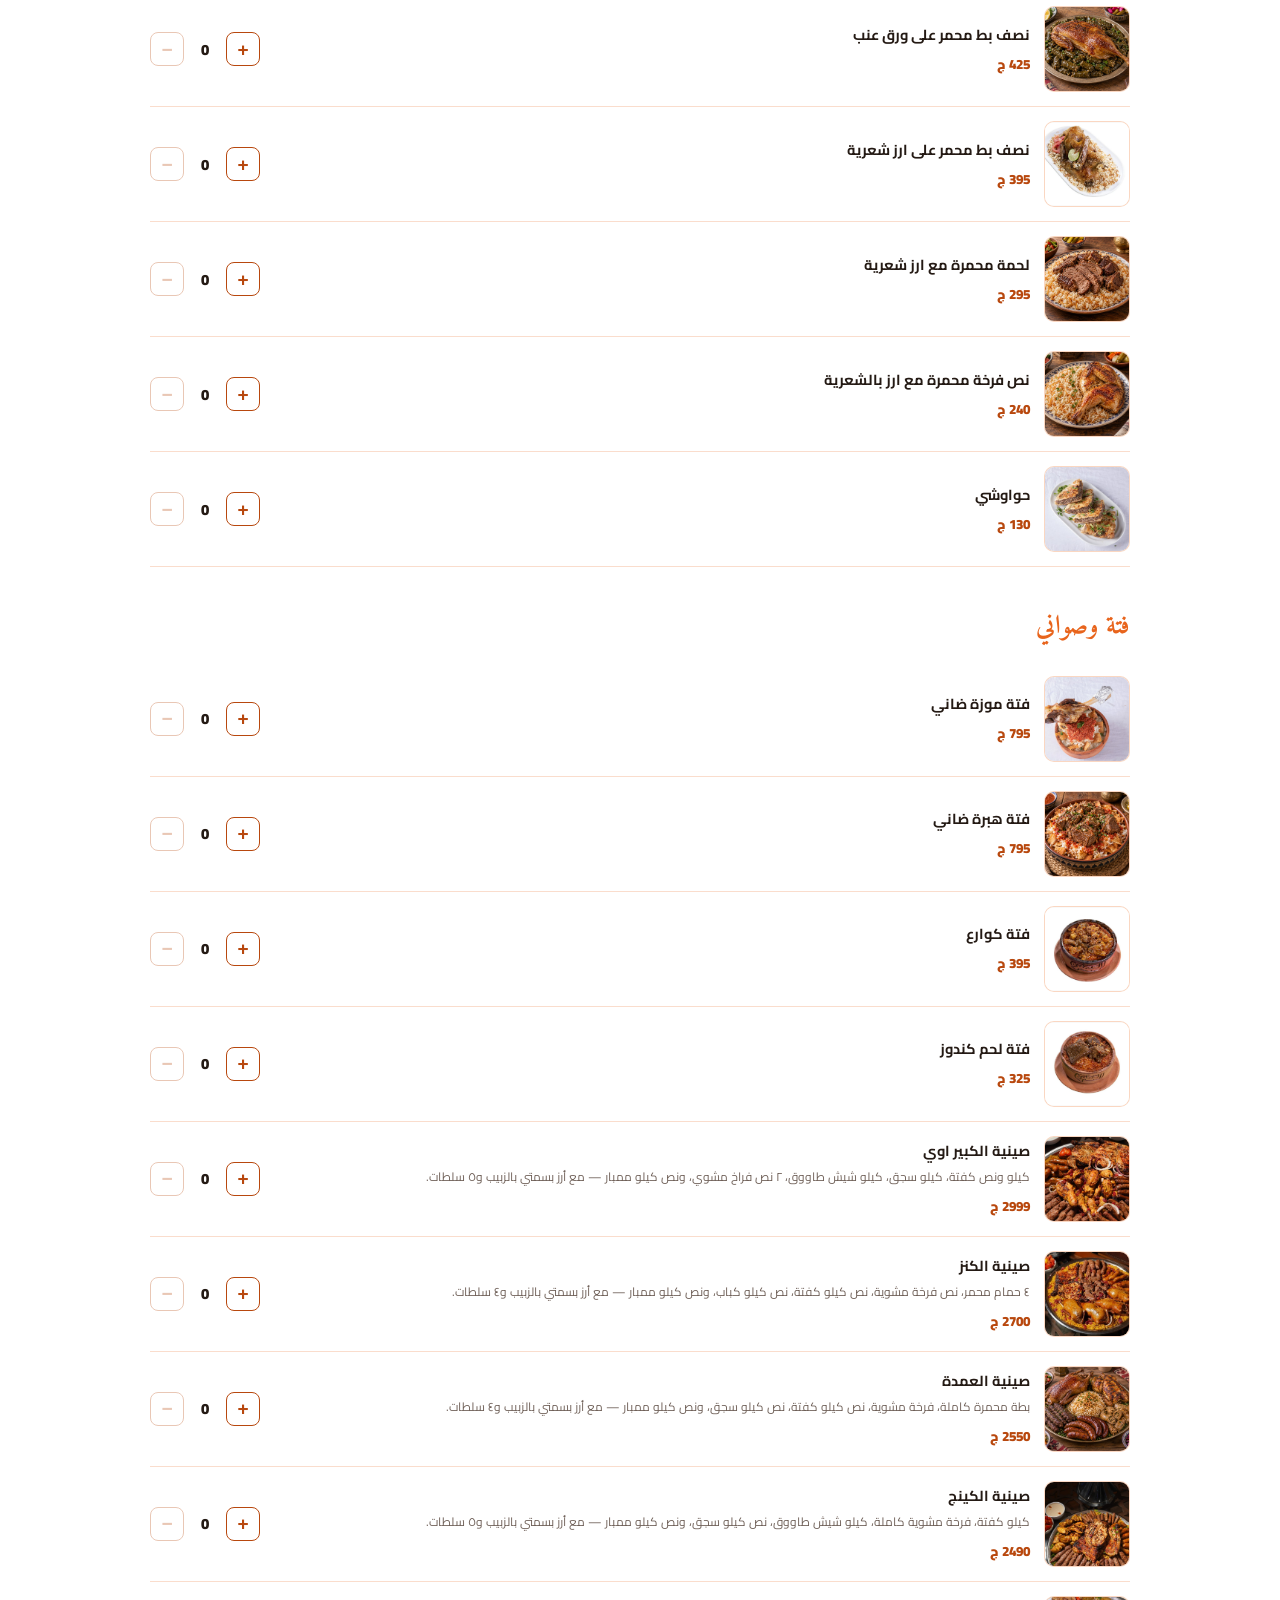
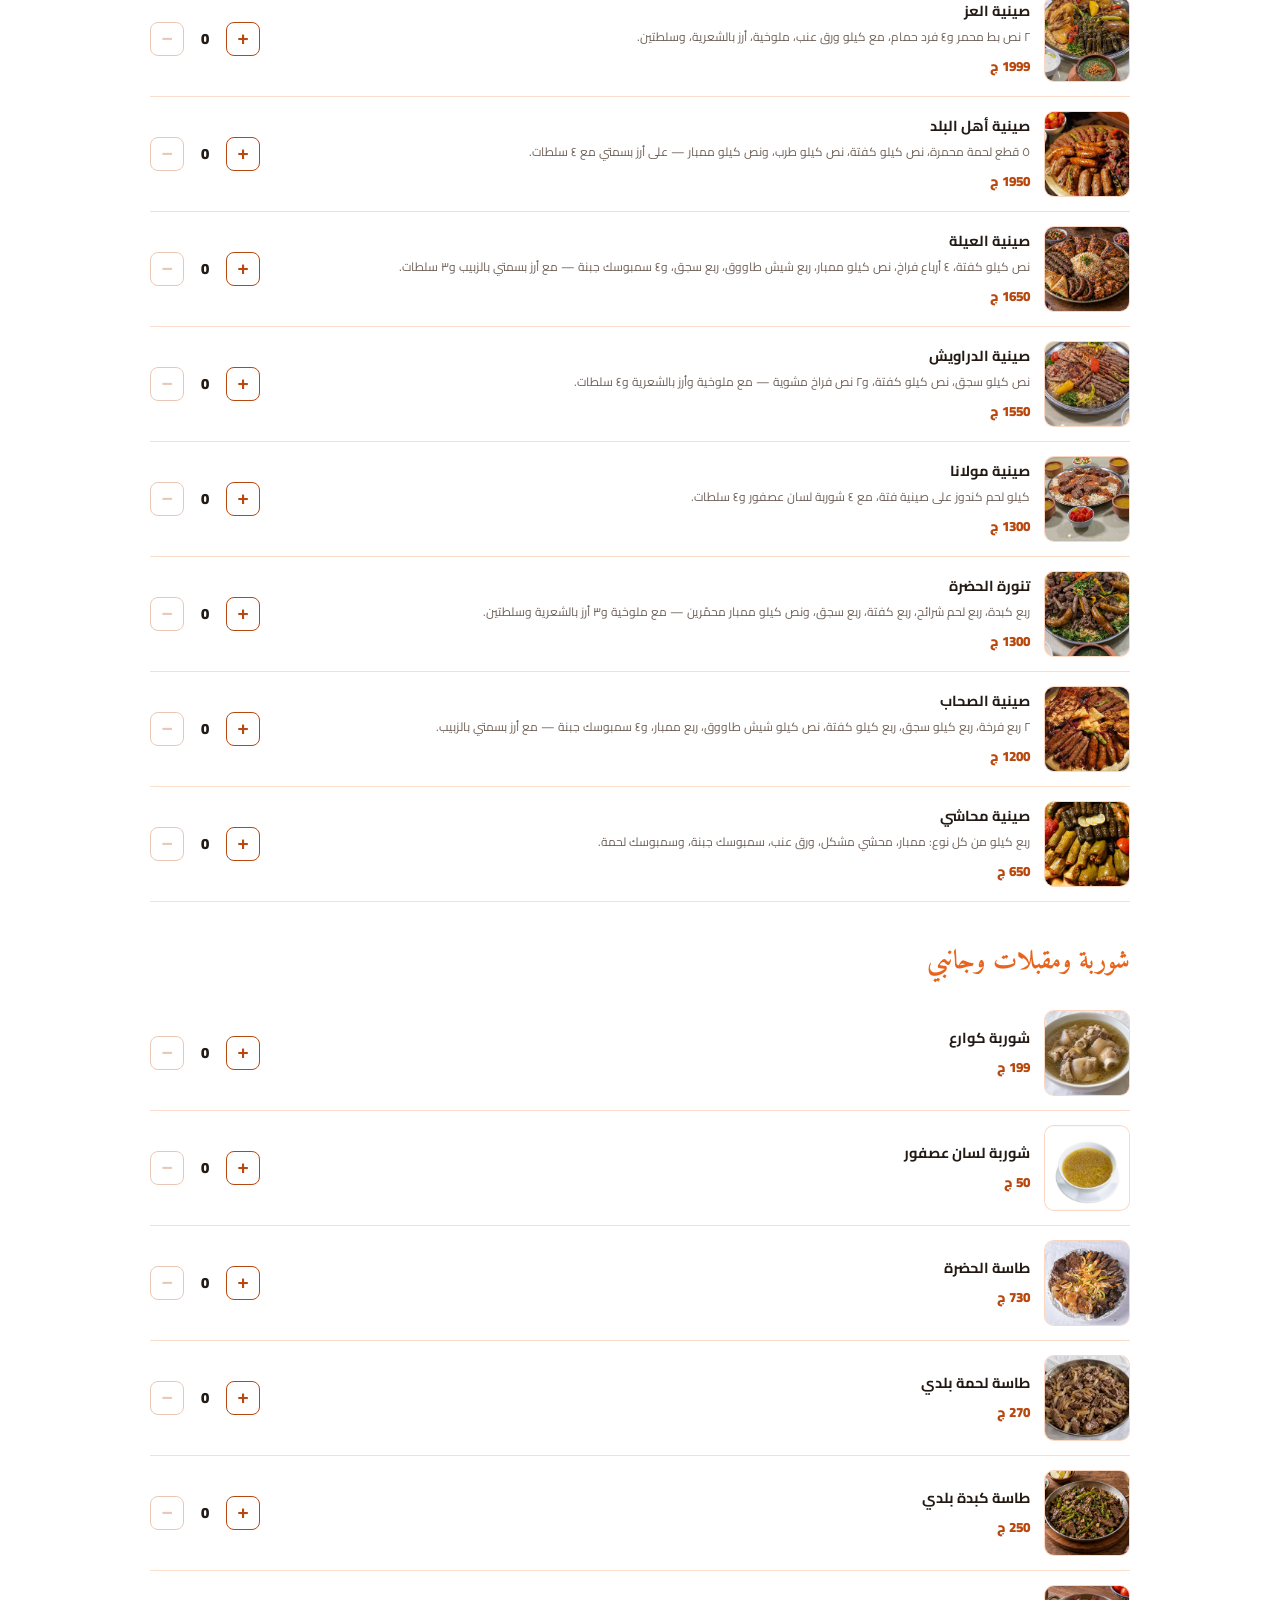
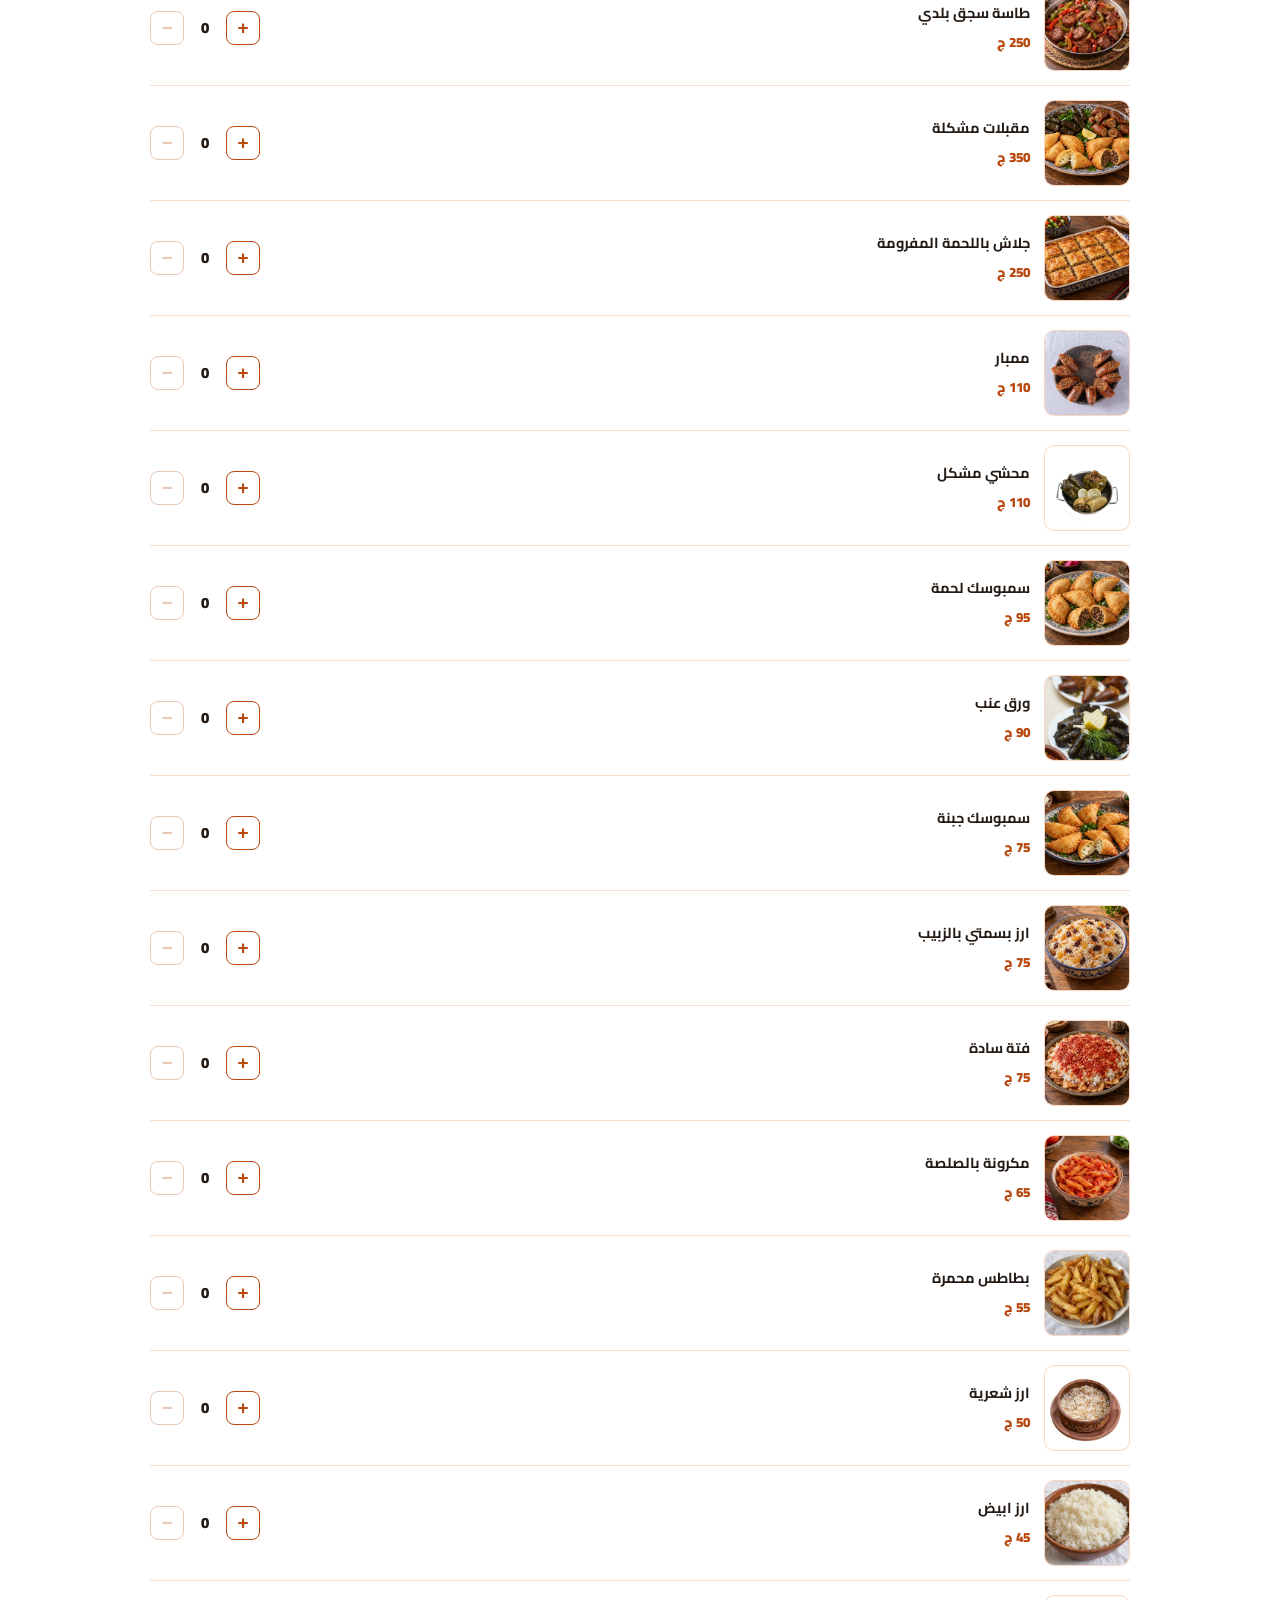
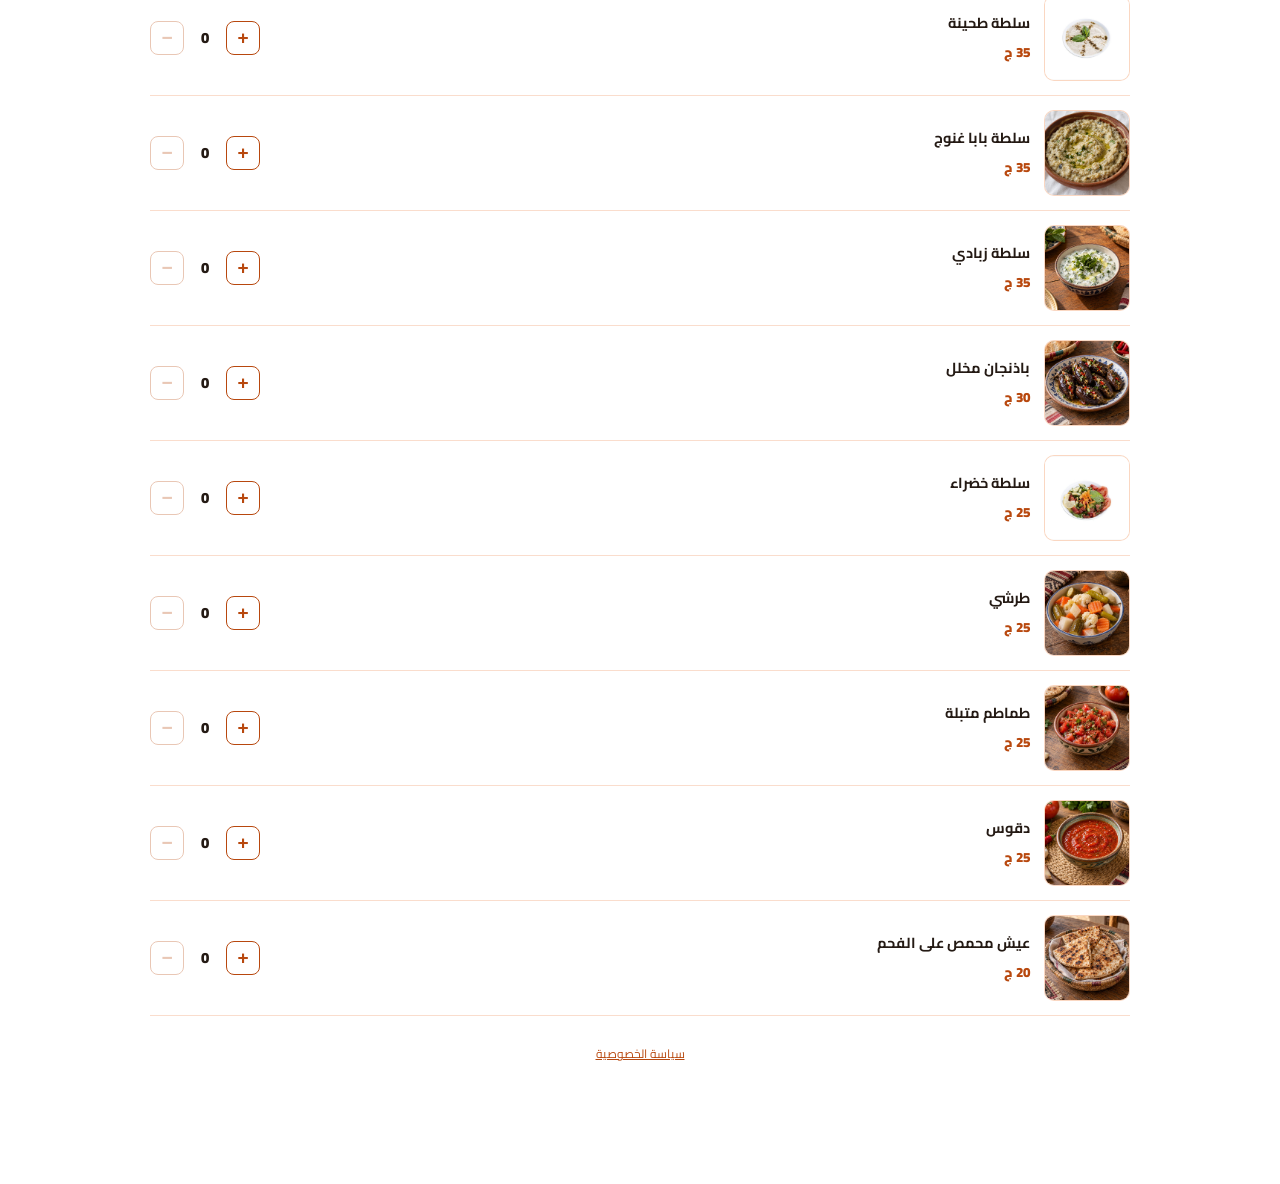
==== commit 9950c699: "خصم 25٪ للطلب من الموقع — صفحة الأوردر + بادج الهيرو" ====
--- a/order.html
+++ b/order.html
@@ -110,6 +110,7 @@
   <div class="hours" id="hoursNote"></div>
   <h1>اطلب من الحضرة</h1>
   <p class="sub">الدفع كاش عند الاستلام · الأسعار من غير خدمة</p>
+  <p class="discount-badge" id="discBadge" hidden></p>
 </div>
 
 <div class="shell"><div class="cats" id="cats"></div></div>
@@ -852,7 +853,7 @@
 /* ===== إعدادات ===== */
 var WEBHOOK = 'https://script.google.com/macros/s/AKfycbwDpkqIZAz3hJfpSK_jlT3CV3DR-QP0f6PFWrNOP8IkG67nkWpgfPuJAThf4Qro_7rC_Q/exec';                 // لينك Apps Script /exec — يتحط بعد الديبلوي
 var MIN_ORDER = 300;              // أقل أوردر بالجنيه (قبل الخصم وقبل التوصيل)
-var DISCOUNT_PCT = 0;             // الخصم اتشال 2026-09-05 بقرار كريم. 0 = مفيش خصم. أي رقم > 0 بيرجّع الخصم في الحساب والعرض
+var DISCOUNT_PCT = 25;            // خصم الموقع على الأكل بس (التوصيل من غير خصم) — رجع 2026-11-16 بقرار كريم. 0 = مفيش خصم والبانر بيختفي
 var OPEN_MIN = 14 * 60 + 30;      // 2:30 الضهر
 var CLOSE_MIN = 23 * 60 + 30;     // 11:30 بالليل
 var src = new URLSearchParams(location.search).get('src') || 'site';
@@ -867,6 +868,13 @@
 var couponState = '';             // '' | busy | ok | bad | err
 var couponSeq = 0;
 function activePct() { return Math.max(DISCOUNT_PCT, couponPct); }
+/* بانر خصم الموقع — بيتكتب من DISCOUNT_PCT عشان الرقم يفضل في مكان واحد */
+(function () {
+  var b = document.getElementById('discBadge');
+  if (!b || !(DISCOUNT_PCT > 0)) return;
+  b.innerHTML = '<b>خصم ' + DISCOUNT_PCT + '٪</b> على كل الأصناف للطلب من الموقع — بيتخصم أوتوماتيك، من غير كود';
+  b.hidden = false;
+})();
 function storeCoupon(c) { try { if (c) sessionStorage.setItem('ehCoupon', c); else sessionStorage.removeItem('ehCoupon'); } catch (e) {} }
 
 function checkCoupon(c, cb) {
@@ -921,7 +929,10 @@
   renderBar();
   var el = document.getElementById('couponMsg');
   if (!el) return;   // شيت الأوردر مش مفتوح
-  var m = couponState === 'ok' ? ['ok', 'الكود متطبق — خصم ' + couponPct + '٪ على الأكل.'] : (COUPON_MSGS[couponState] || ['', '']);
+  var okMsg = couponPct > DISCOUNT_PCT
+    ? 'الكود متطبق — خصم ' + couponPct + '٪ على الأكل.'
+    : 'الكود صحيح — وخصم الموقع ' + DISCOUNT_PCT + '٪ أعلى منه، فهو اللي متطبق.';
+  var m = couponState === 'ok' ? ['ok', okMsg] : (COUPON_MSGS[couponState] || ['', '']);
   el.className = 'coupon-msg' + (m[0] ? ' ' + m[0] : '');
   el.textContent = m[1];
   var send = document.getElementById('sendOrder');
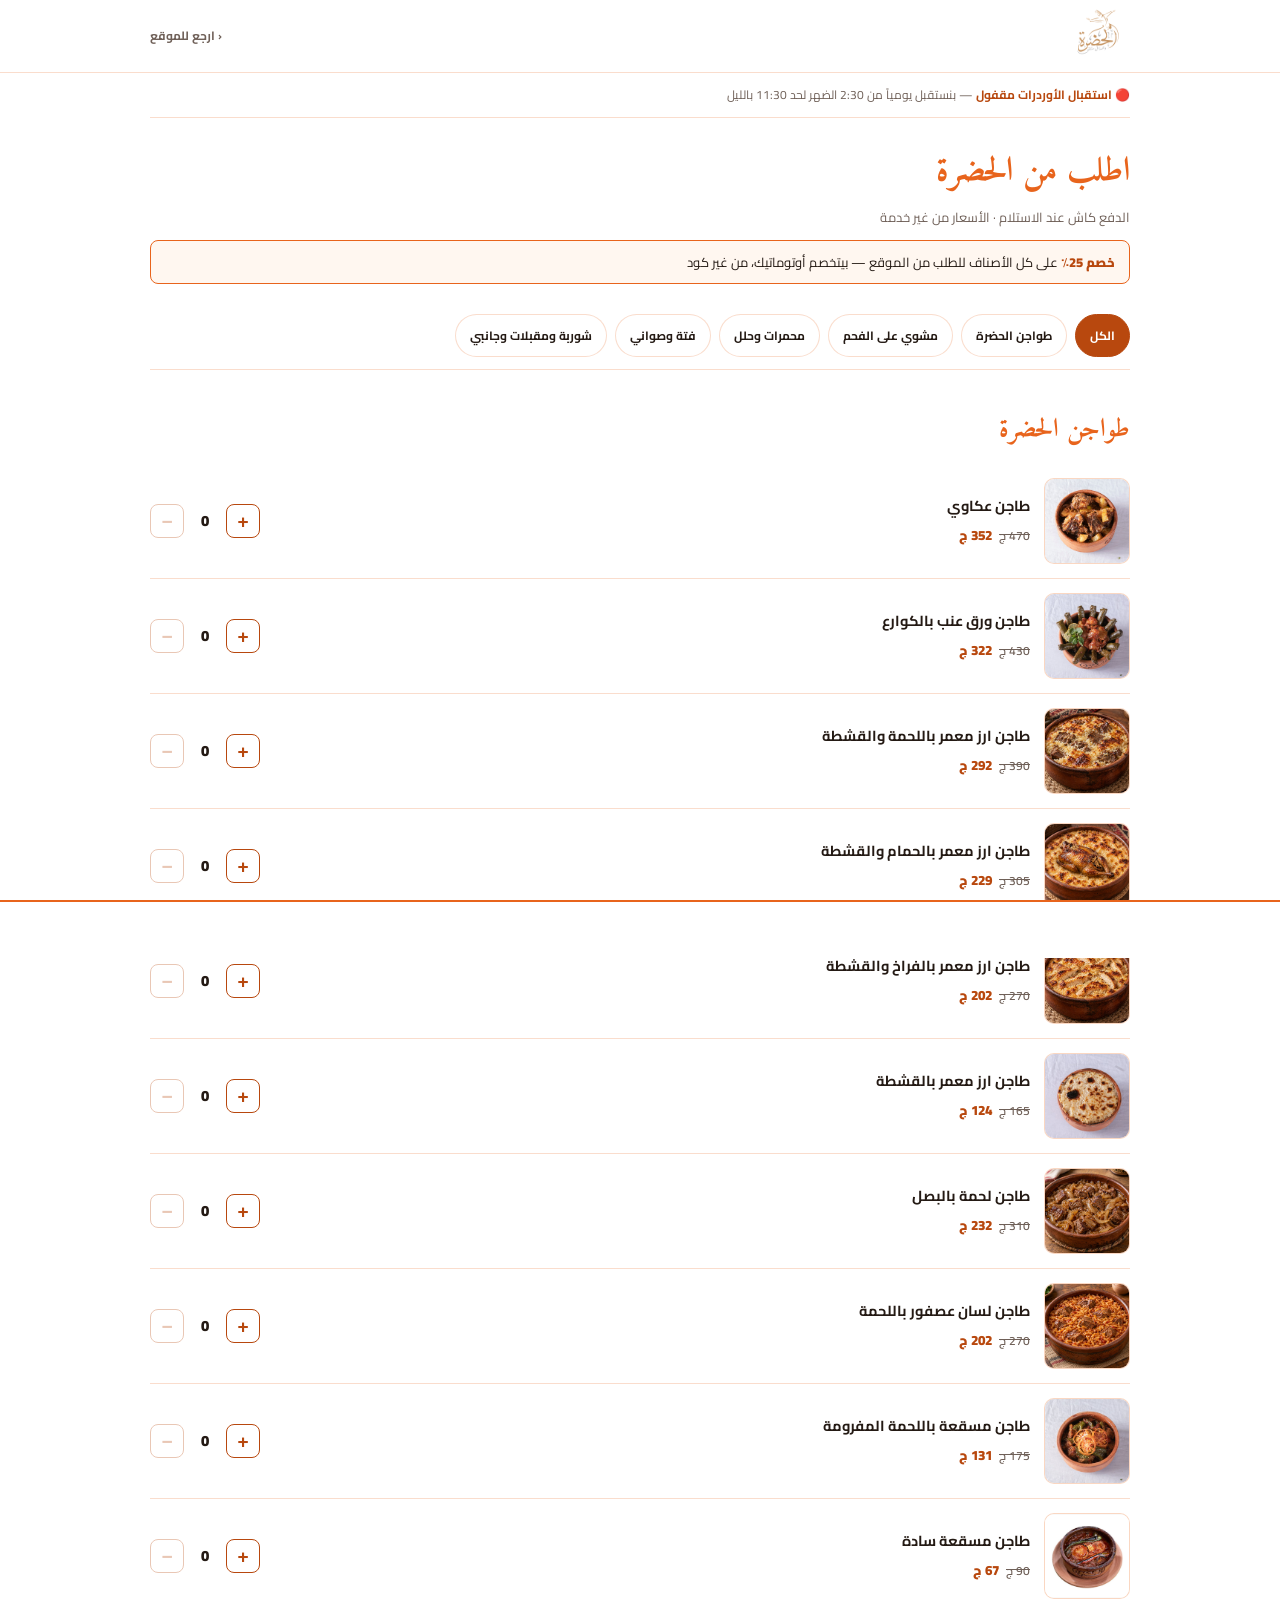
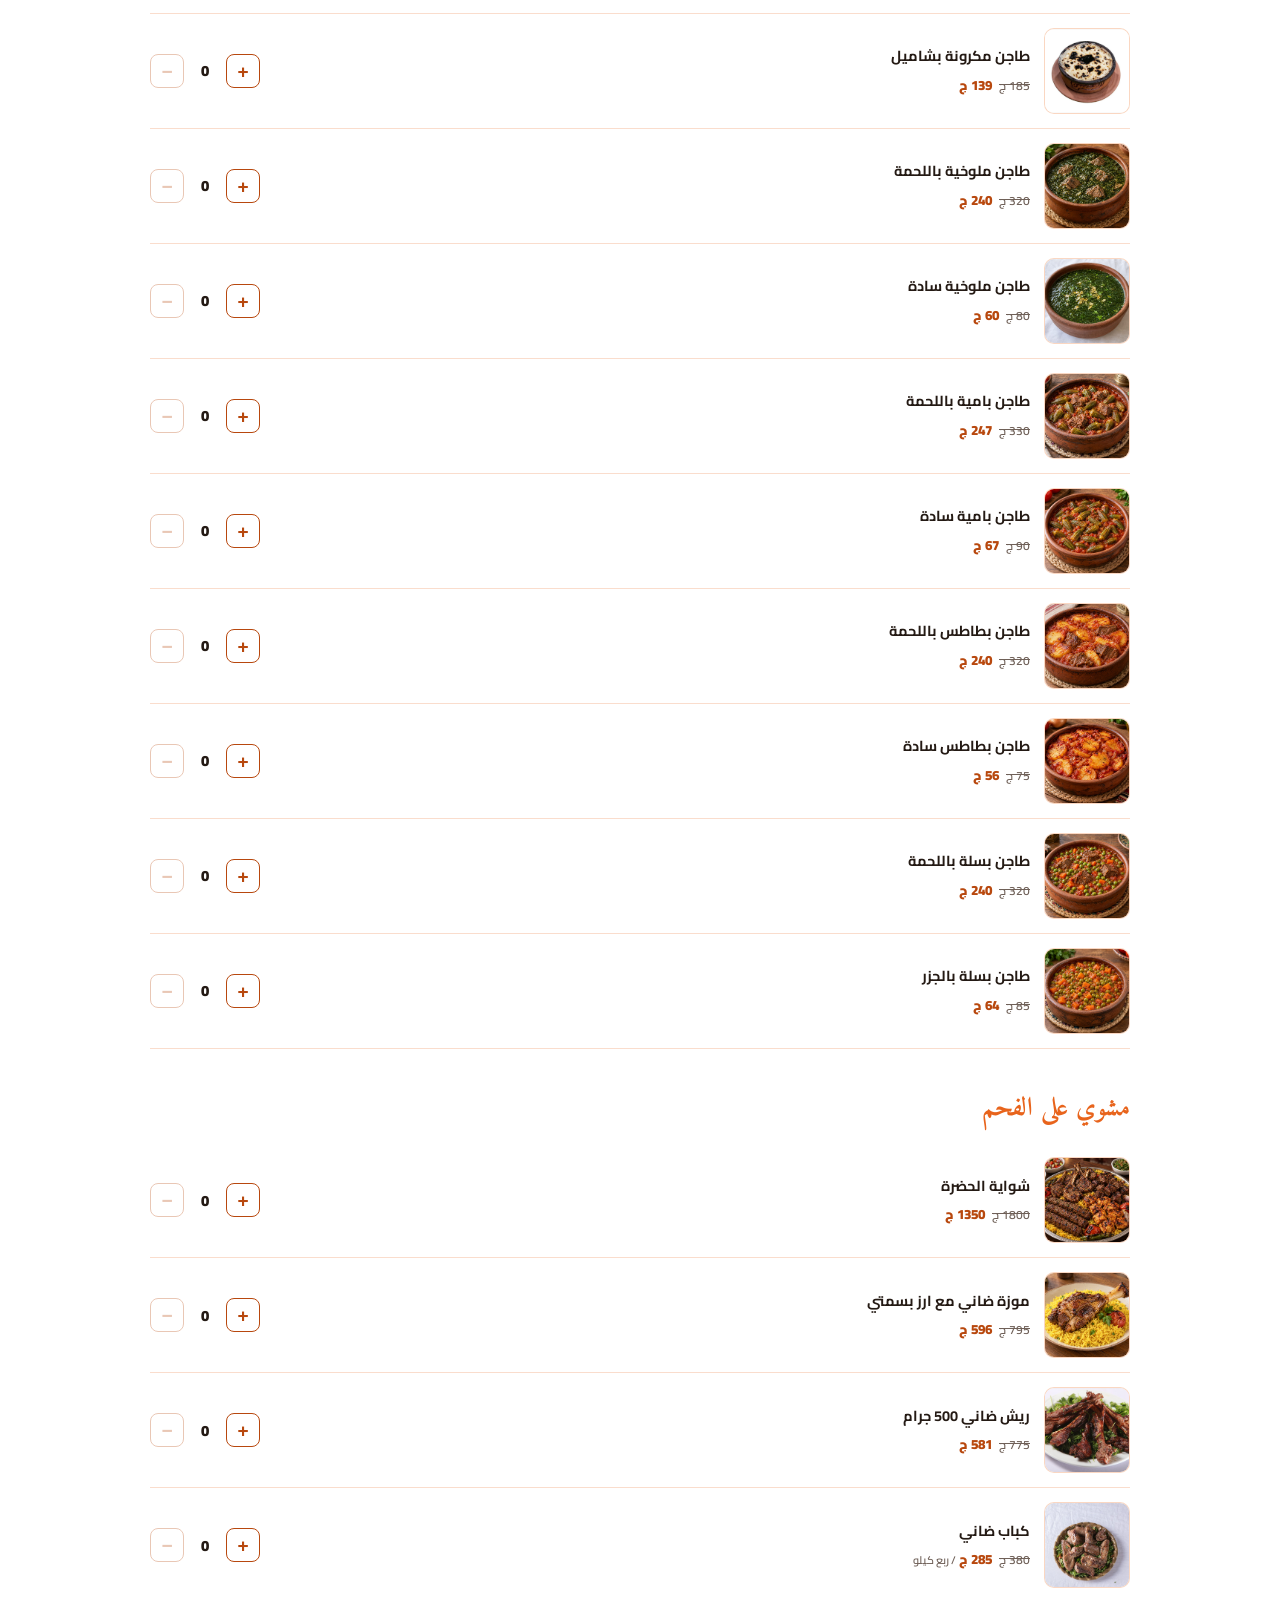
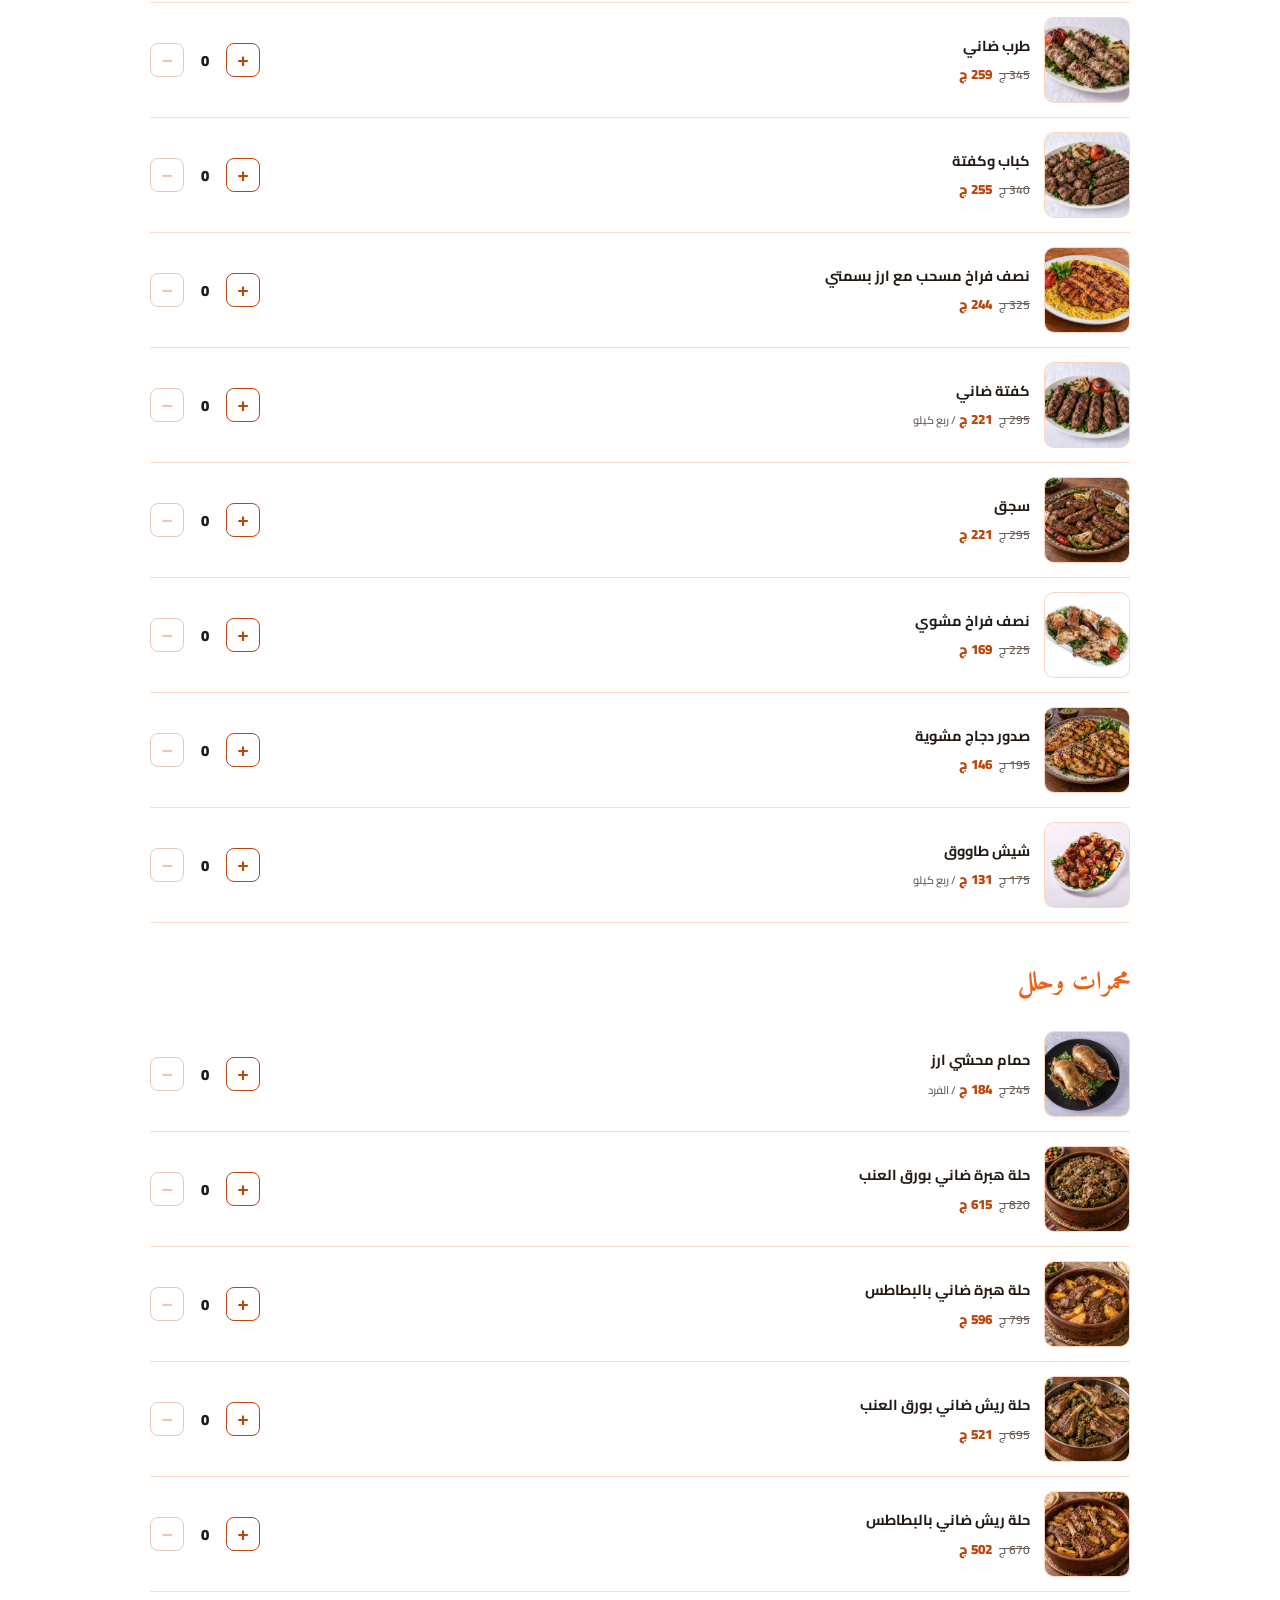
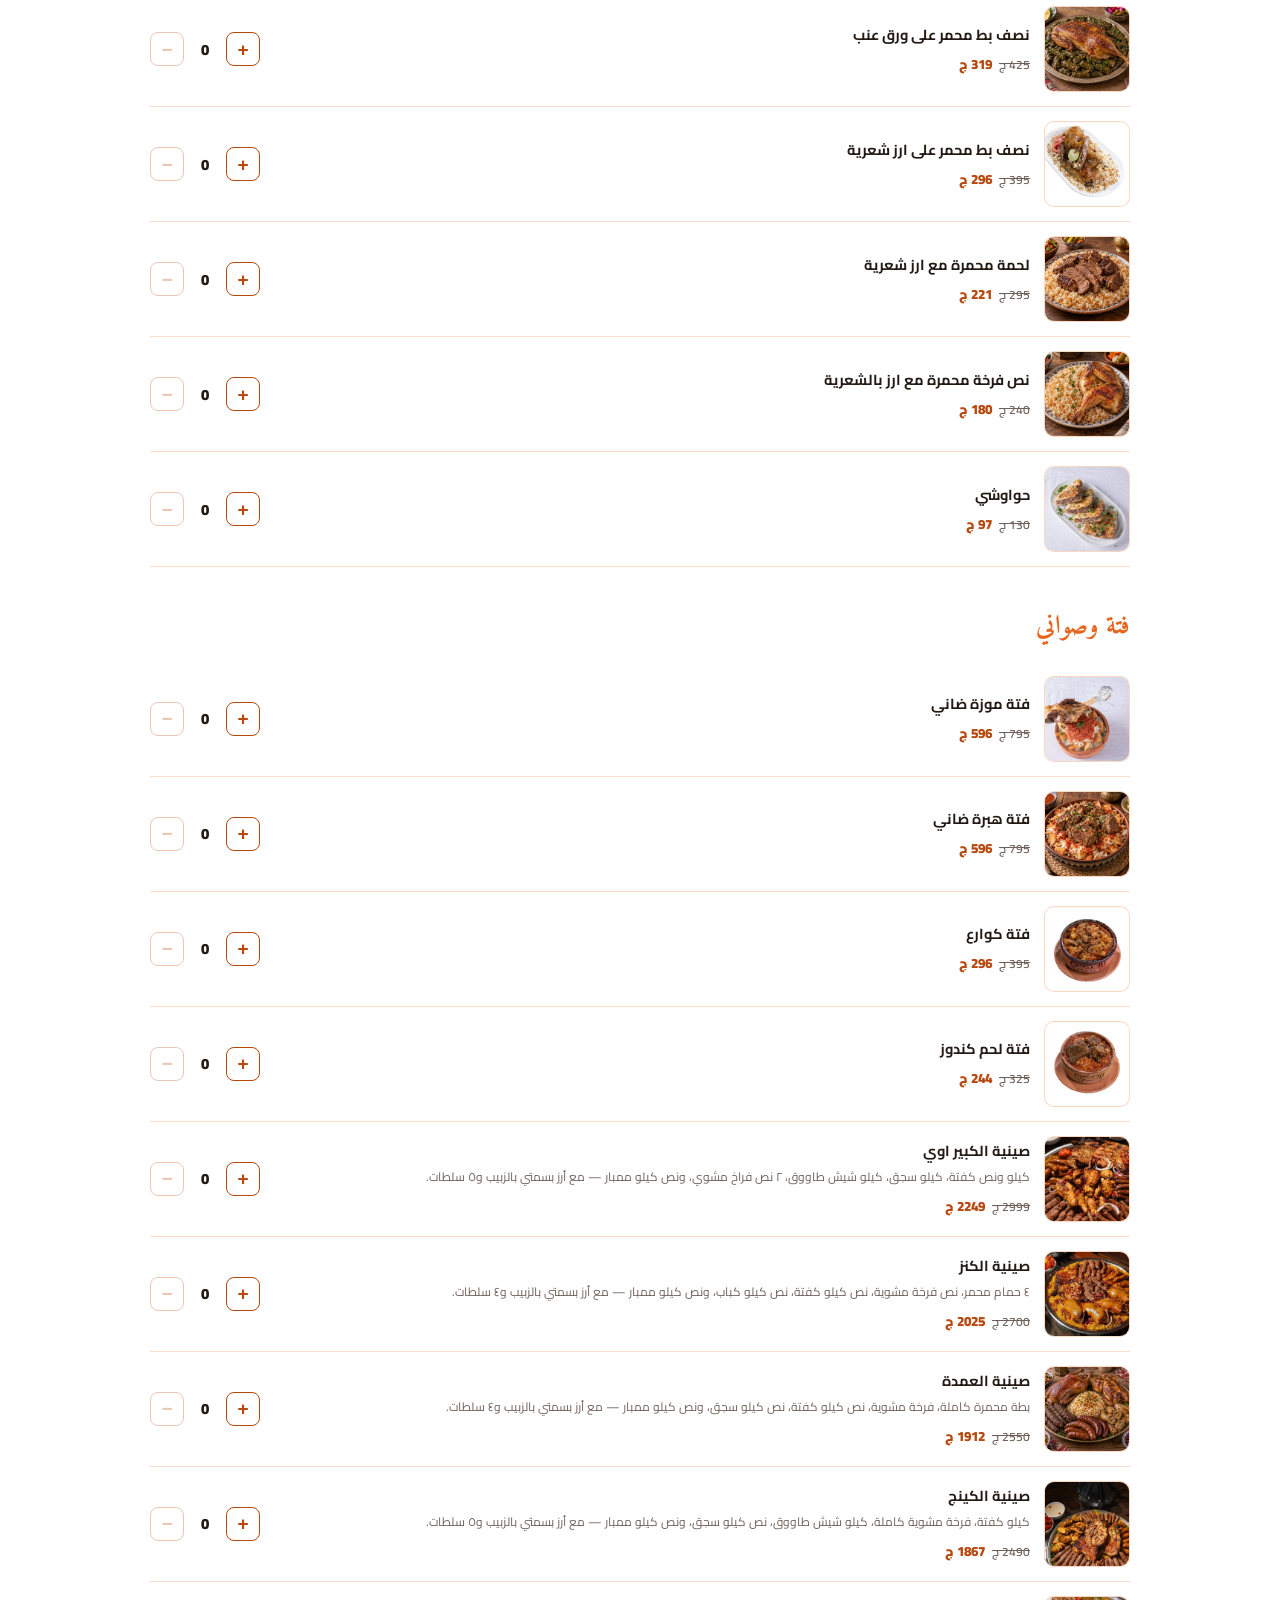
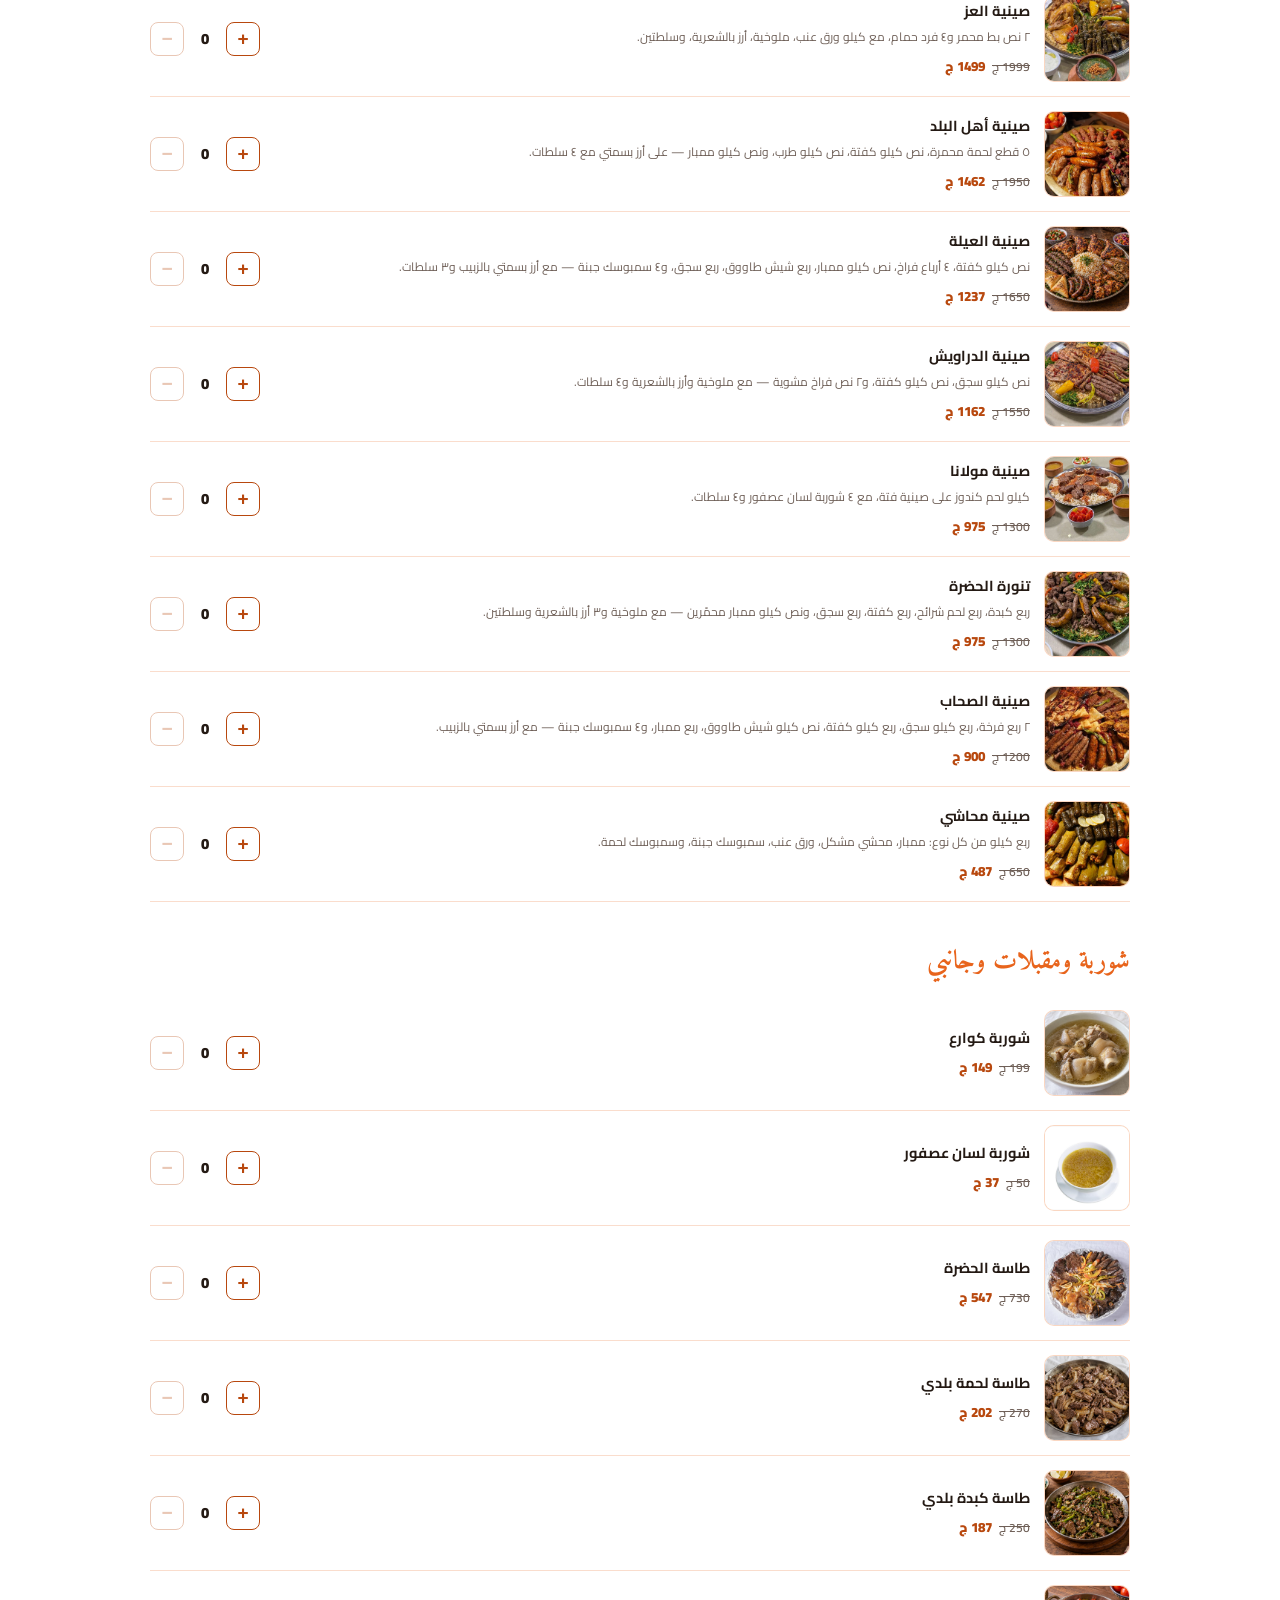
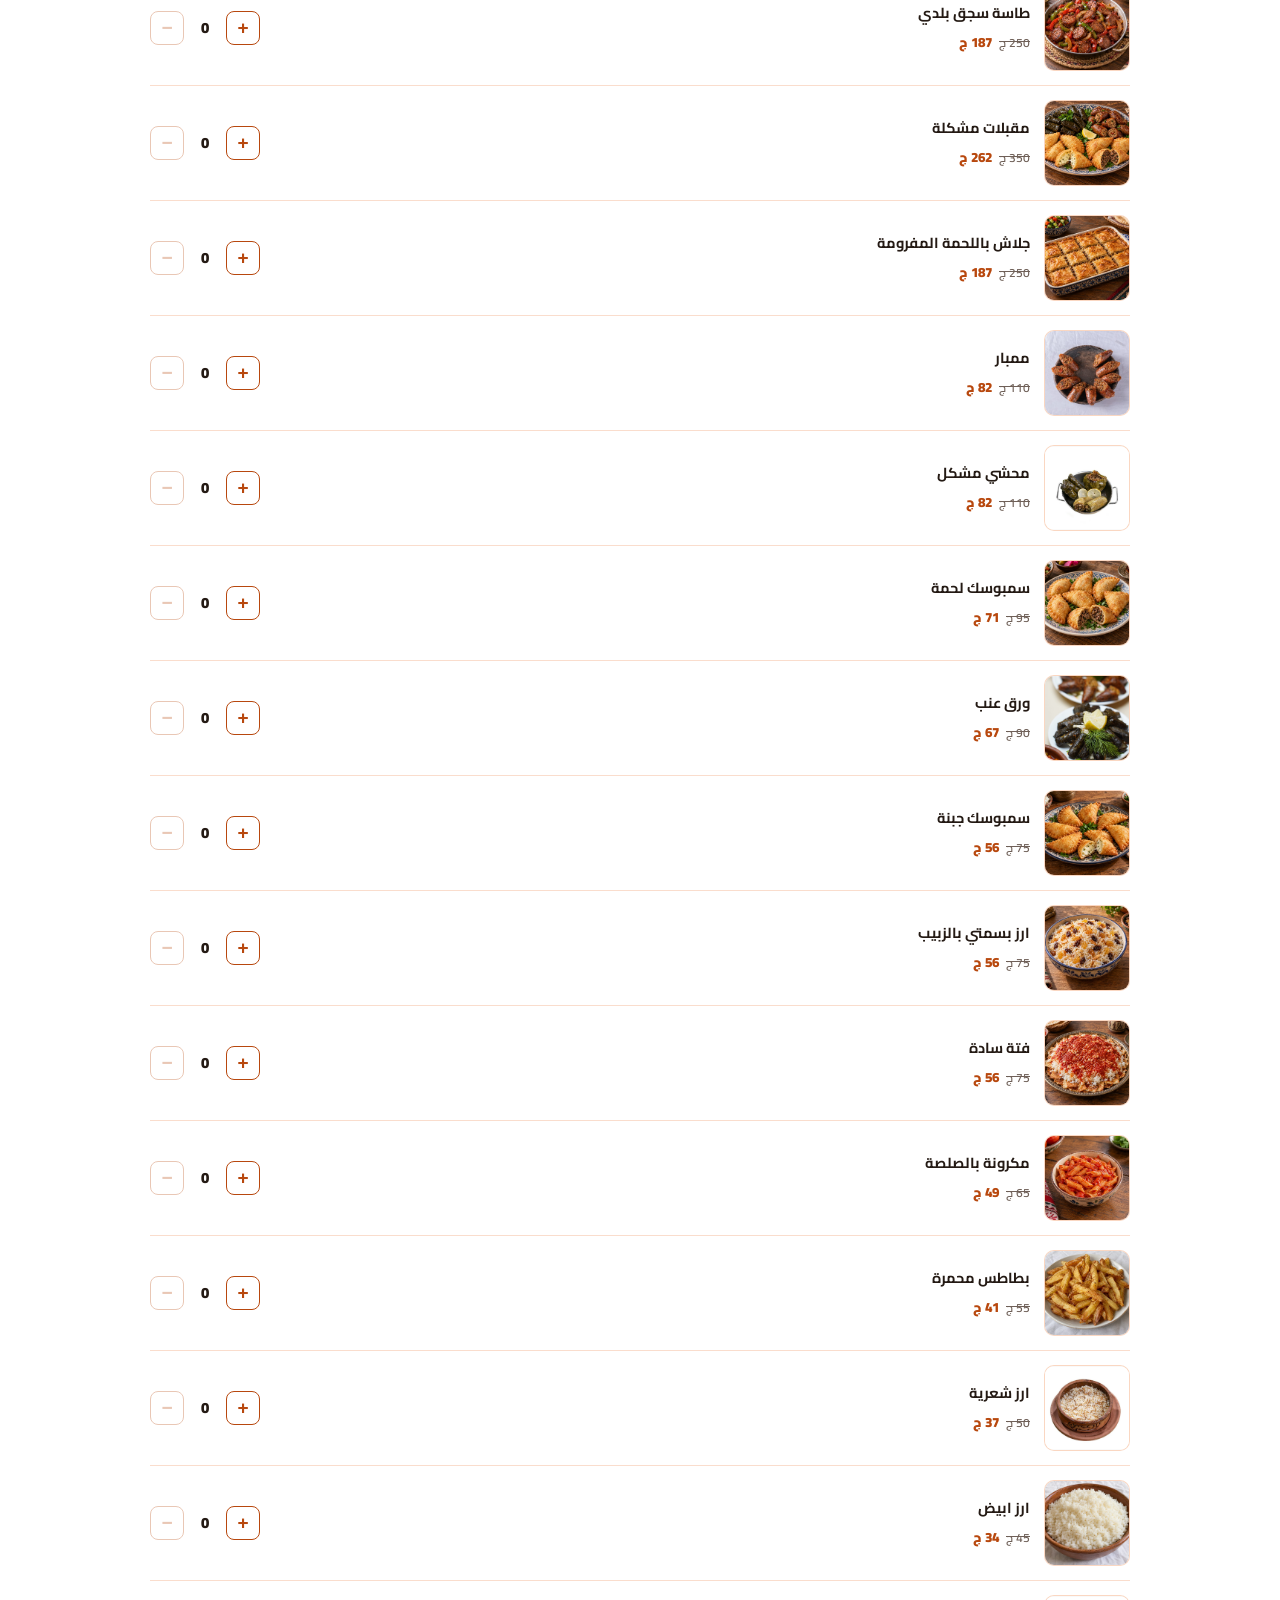
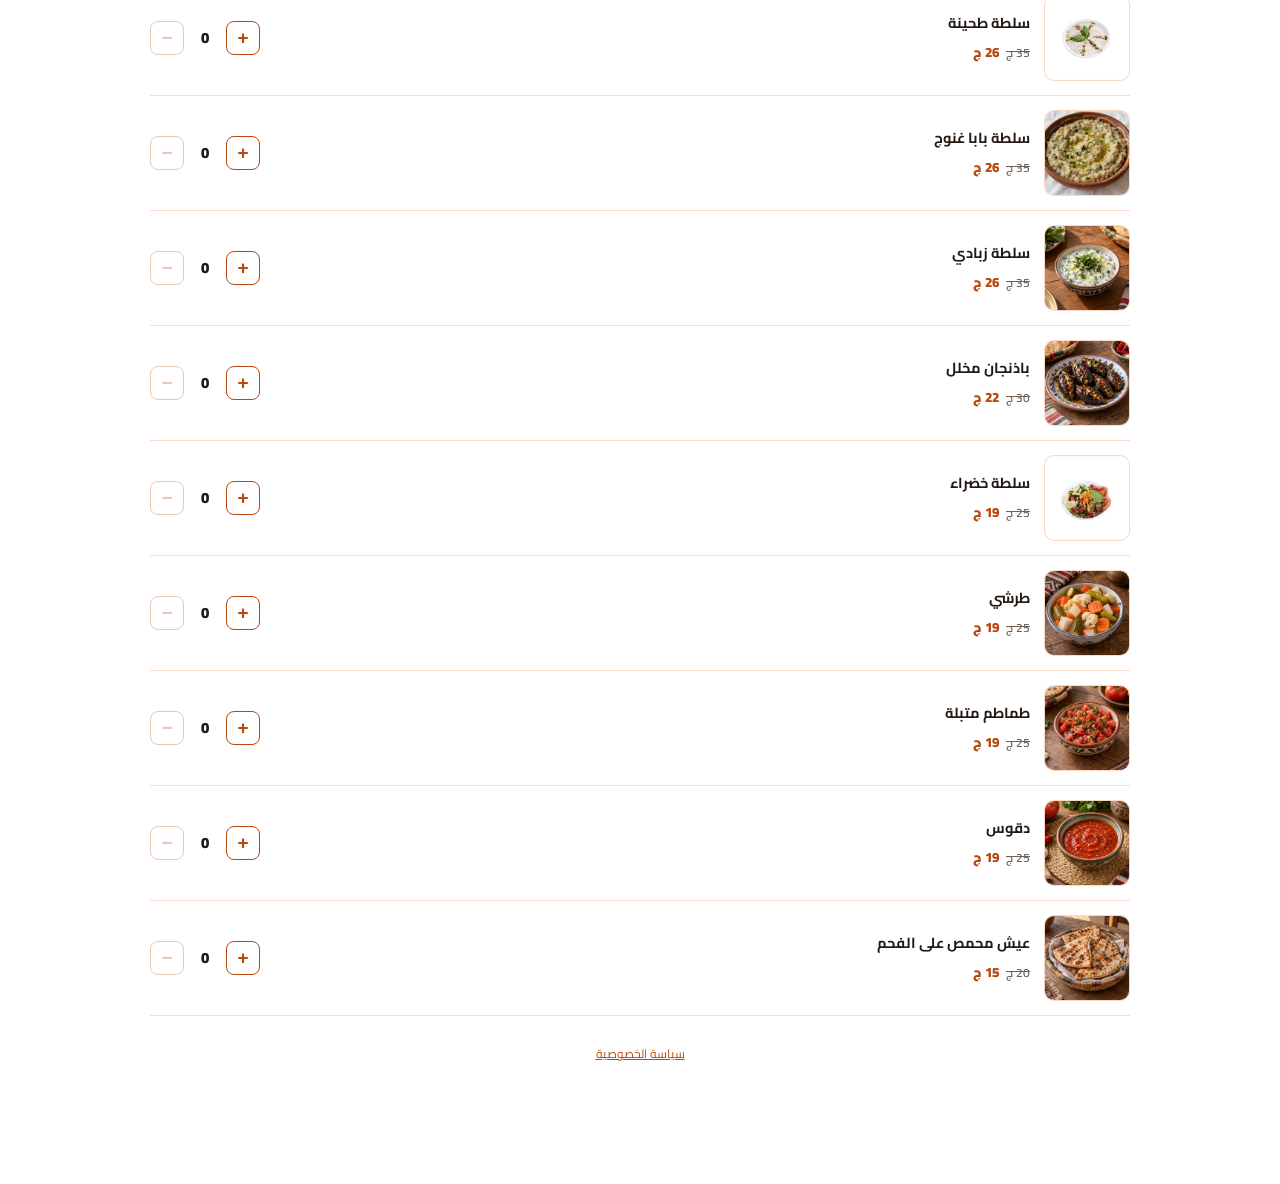
==== commit 21f93be3: "صفحة الأوردر: السعر بعد الخصم جنب كل صنف + إخفاء خانة الكود" ====
--- a/order.html
+++ b/order.html
@@ -52,6 +52,7 @@
 .item .desc{margin:0 0 6px;font-size:12px;color:var(--muted);line-height:1.65}
 .item .price{font-size:13.5px;color:var(--orange-deep);font-weight:900}
 .item .price small{color:var(--muted);font-weight:600;font-size:11px}
+.item .price s{color:var(--muted);font-weight:600;font-size:12px;margin-inline-end:4px}
 .step{display:flex;align-items:center;gap:10px}
 .step button{width:34px;height:34px;border:1px solid var(--orange-deep);background:var(--bg);color:var(--orange-deep);font-size:19px;font-weight:900;line-height:1;cursor:pointer;border-radius:8px}
 .step button:disabled{opacity:.3;cursor:default}
@@ -970,6 +971,12 @@
 
 /* ===== بناء المنيو ===== */
 function fmt(n) { return n + ' ج'; }
+/* سعر الصنف في المنيو: لما خصم الموقع شغال، القديم مشطوب والجديد جنبه.
+   نفس تقريب totals() (السعر − تقريب الخصم) عشان صنف واحد يطابق الشريط والشيت بالظبط. */
+function itemPrice(p) {
+  if (!(DISCOUNT_PCT > 0)) return fmt(p);
+  return '<s>' + fmt(p) + '</s> ' + fmt(p - Math.round(p * DISCOUNT_PCT / 100));
+}
 
 function esc(t){return String(t).replace(/[&<>"]/g,function(c){return {'&':'&amp;','<':'&lt;','>':'&gt;','"':'&quot;'}[c];});}
 function buildMenu() {
@@ -990,7 +997,7 @@
       html += '<div class="item">' + thumb +
         '<div><h3>' + esc(it.n) + '</h3>' +
         (showDesc ? '<p class="desc">' + esc(it.d) + '</p>' : '') +
-        '<span class="price">' + fmt(it.p) +
+        '<span class="price">' + itemPrice(it.p) +
         (it.unit ? ' <small>' + it.unit + '</small>' : '') + '</span></div>' +
         '<div class="step">' +
         '<button type="button" data-act="inc" data-id="' + it.id + '" aria-label="زود">+</button>' +
@@ -1082,10 +1089,14 @@
     '<div class="lines">' + lines + '</div>' +
     '<div class="tot"><span>الأوردر</span><span id="sSub">' + fmt(x.t) + '</span></div>' +
     '<div class="tot discount-row" id="sDiscRow"' + (x.discount > 0 ? '' : ' hidden') + '><span id="sDiscLbl"></span><span id="sDisc"></span></div>' +
+    /* خانة الكود بتستخبى طول ما خصم الموقع شغال (كانت بتوحي إن الخصم محتاج كود).
+       بتفضل موجودة في الصفحة عشان منطق الكود ميتكسرش، وبتظهر لو الكود جه من اللينك (?code=). */
+    '<div id="couponBox"' + (DISCOUNT_PCT > 0 && !couponText ? ' hidden' : '') + '>' +
     '<label for="coupon">كود خصم (اختياري)</label>' +
     '<div class="coupon-in"><input id="coupon" autocomplete="off" autocapitalize="characters" spellcheck="false" placeholder="اكتب الكود" value="' + esc(couponText) + '">' +
     '<button type="button" id="applyCoupon">طبّق</button></div>' +
     '<div class="coupon-msg" id="couponMsg"></div>' +
+    '</div>' +
     '<label for="cname">اسمك</label><input id="cname" autocomplete="name" placeholder="الاسم بالكامل">' +
     '<label for="phone">رقم الموبايل</label><input id="phone" inputmode="numeric" autocomplete="tel" placeholder="01xxxxxxxxx">' +
     '<label for="area">منطقة التوصيل</label><select id="area"><option value="">اختار المنطقة</option>' + zoneOptions() + '</select>' +
